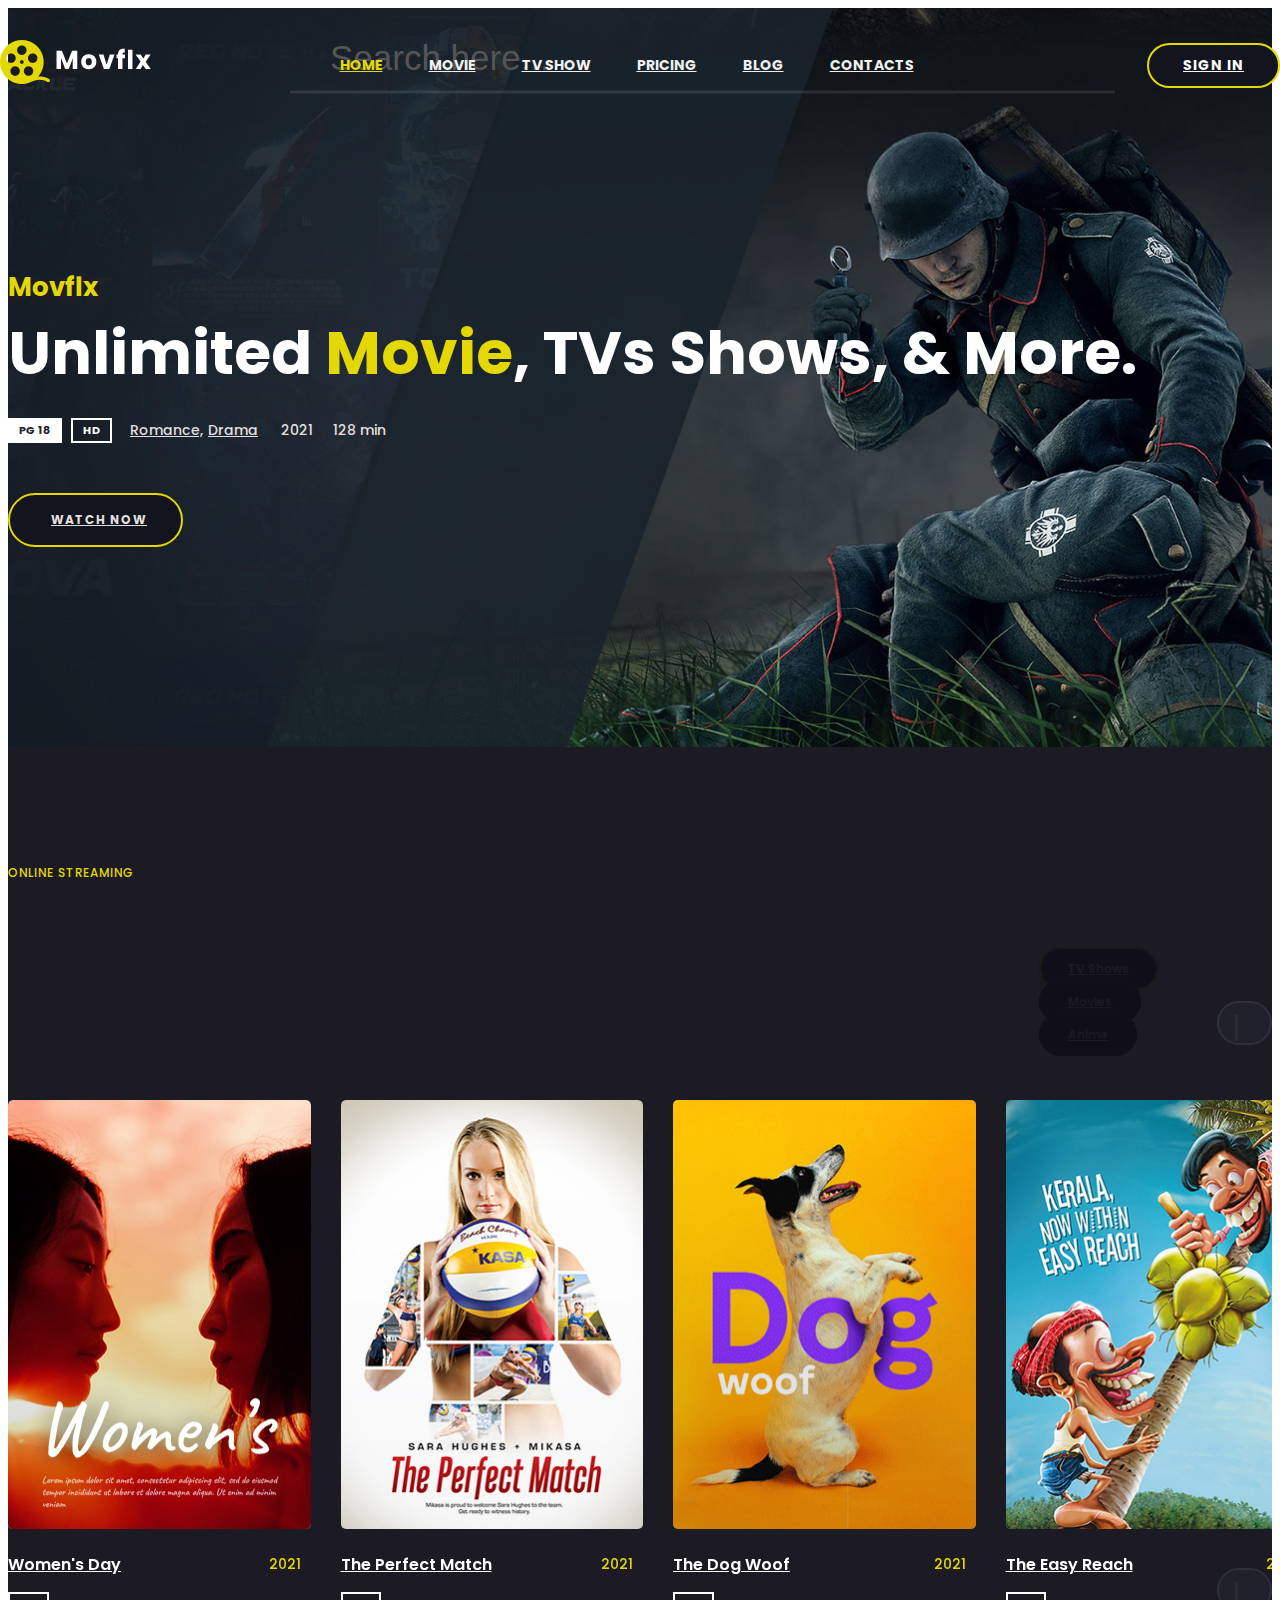
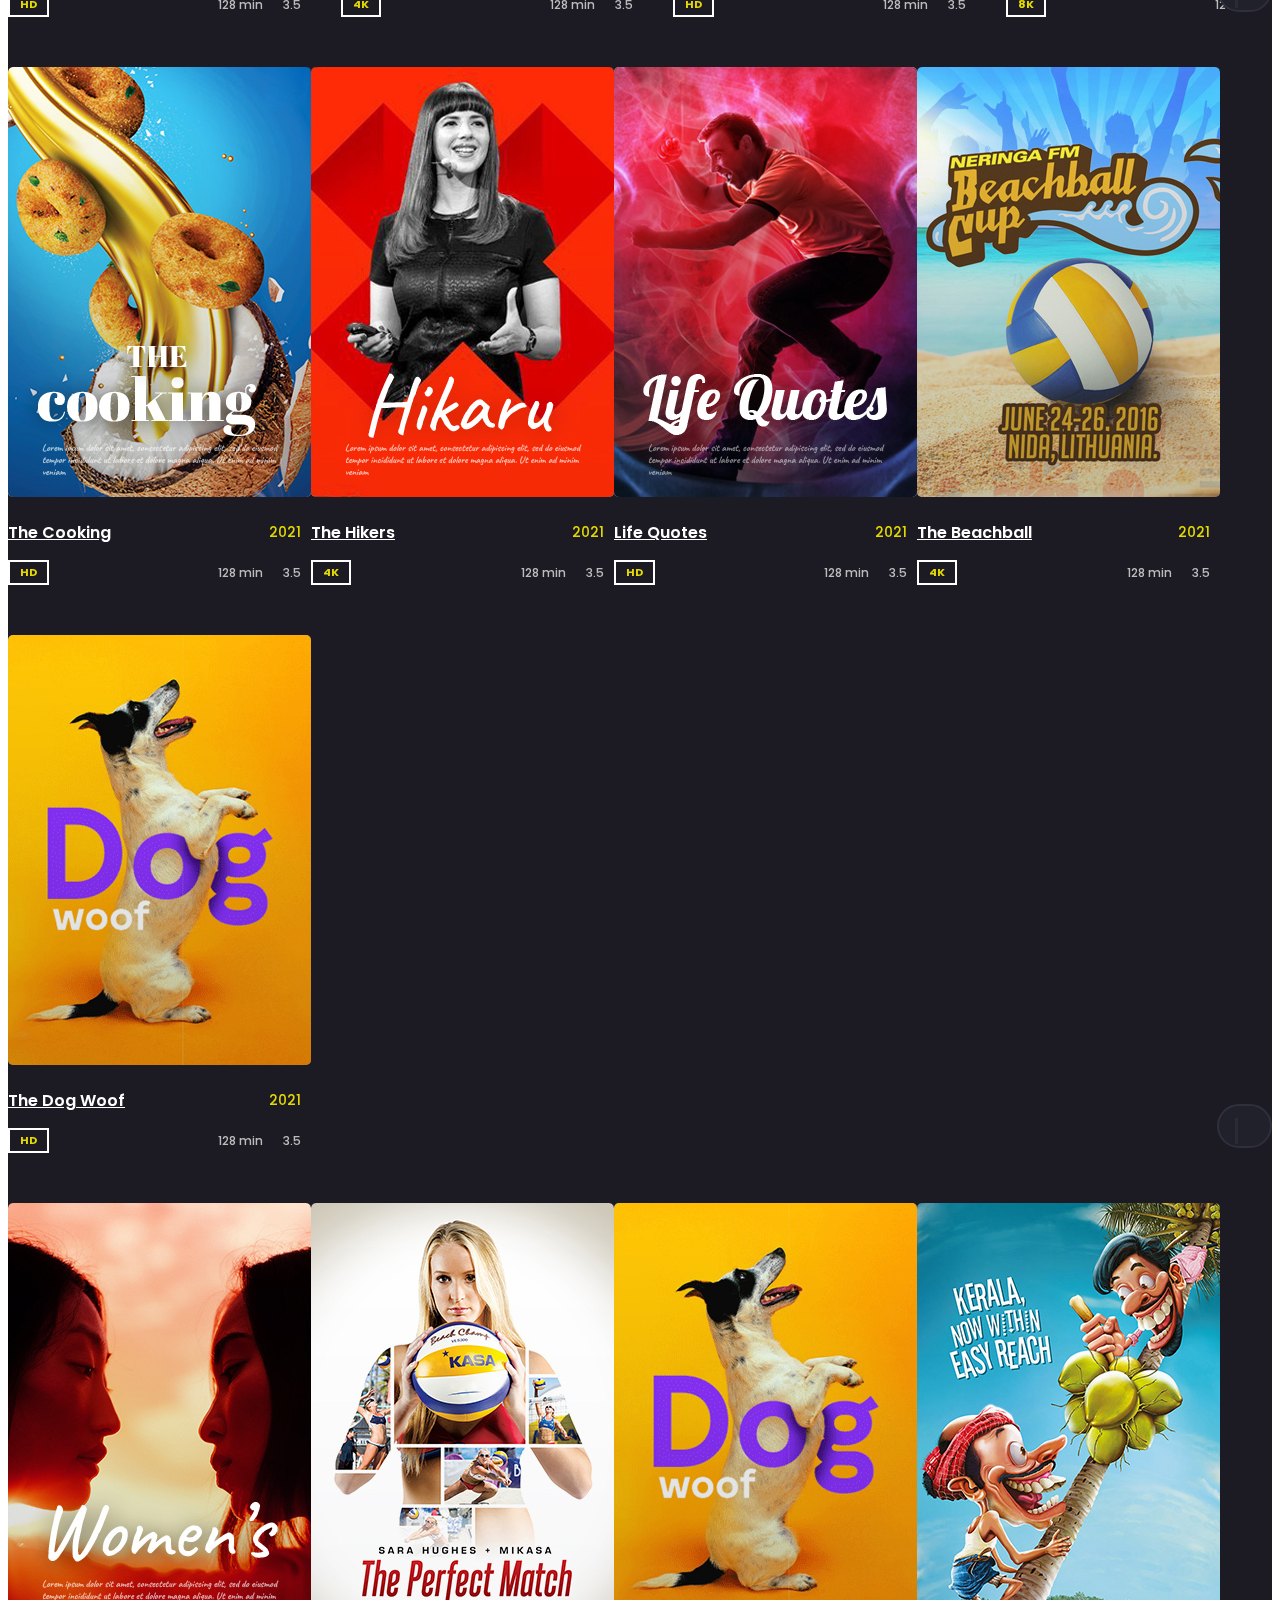
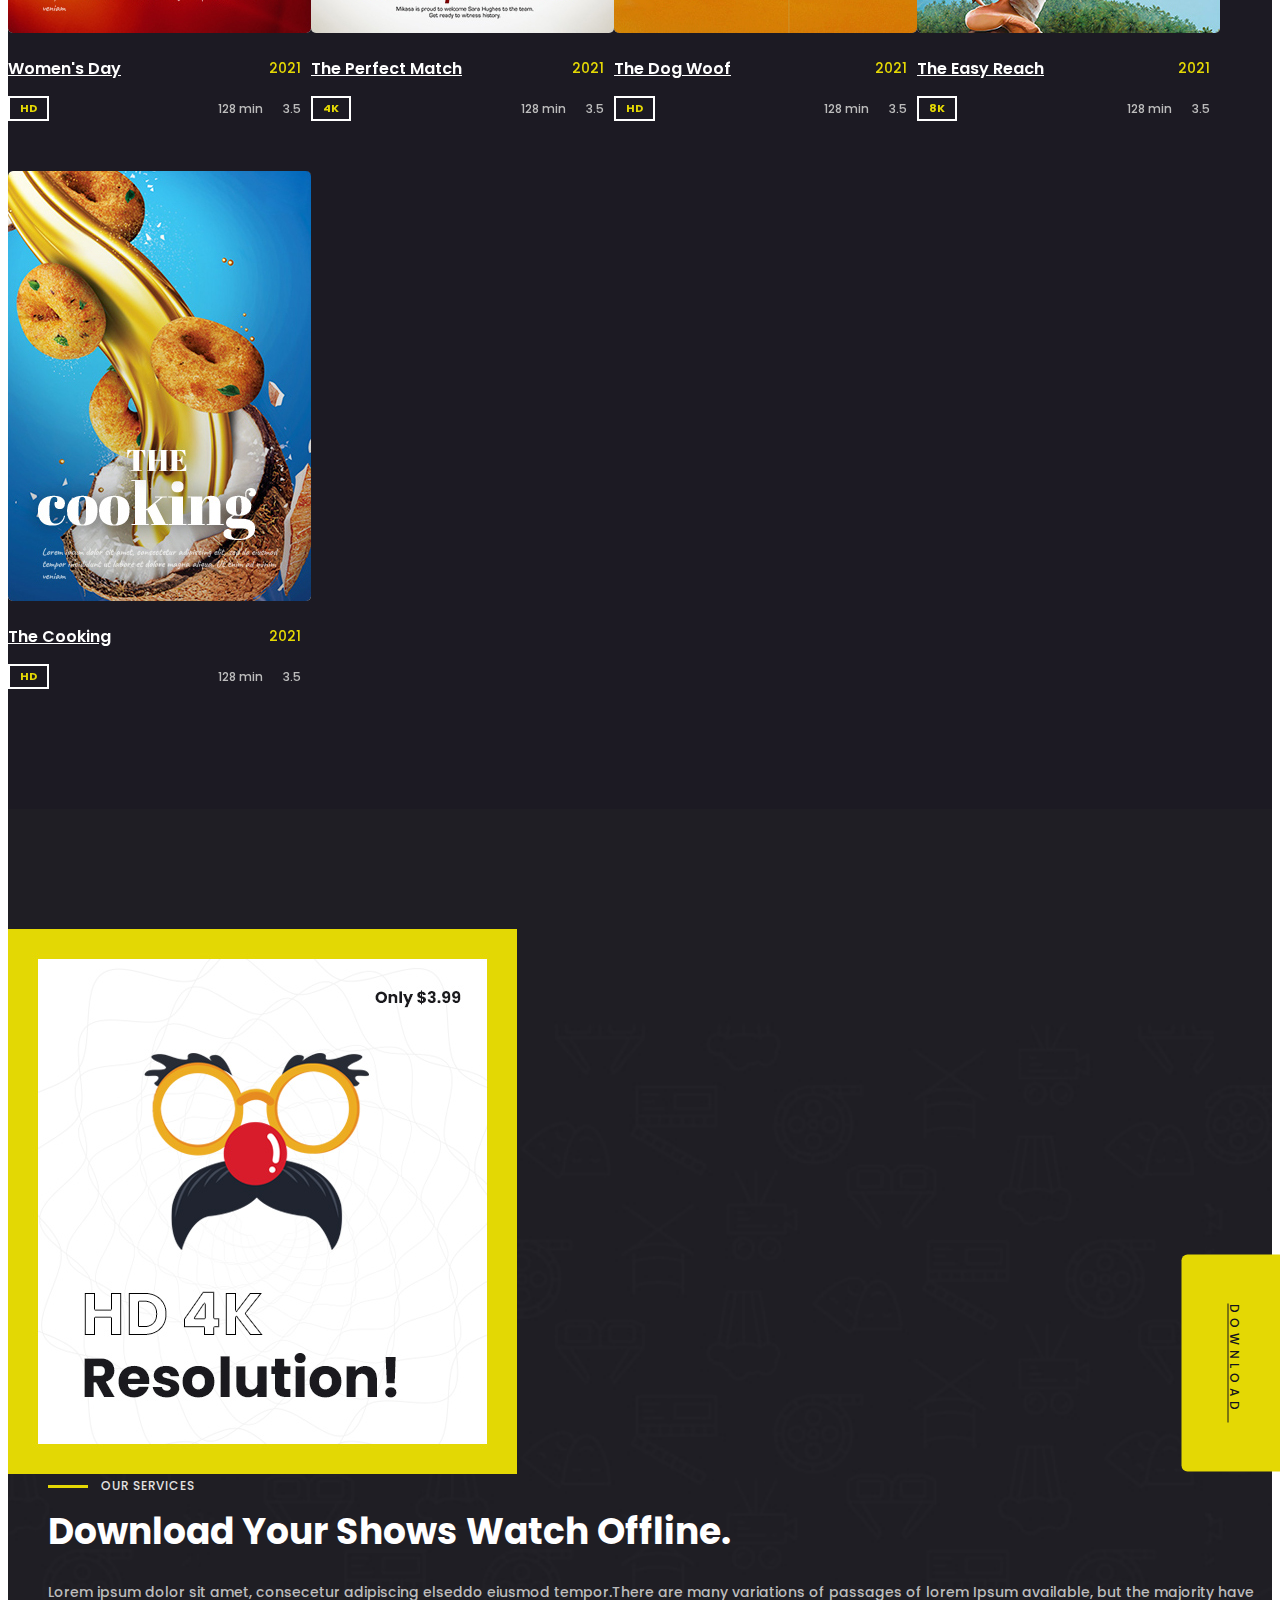
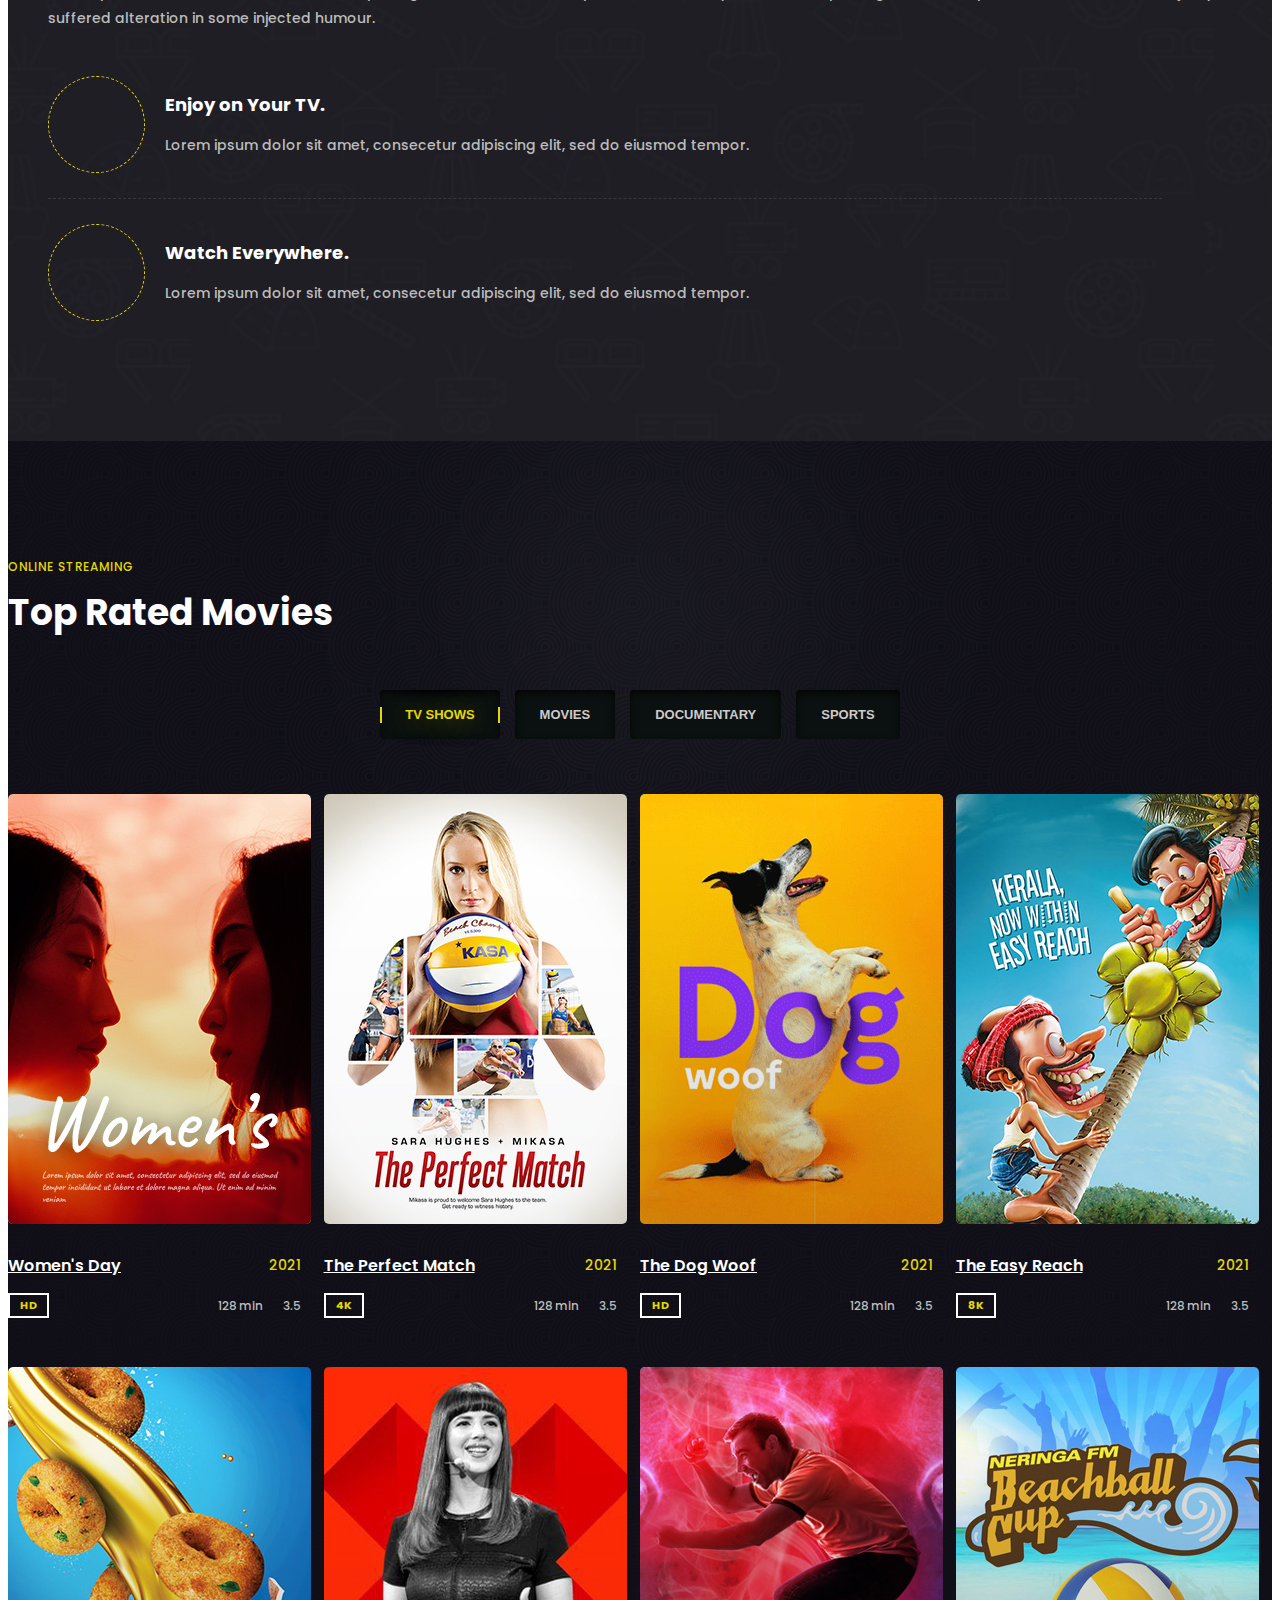
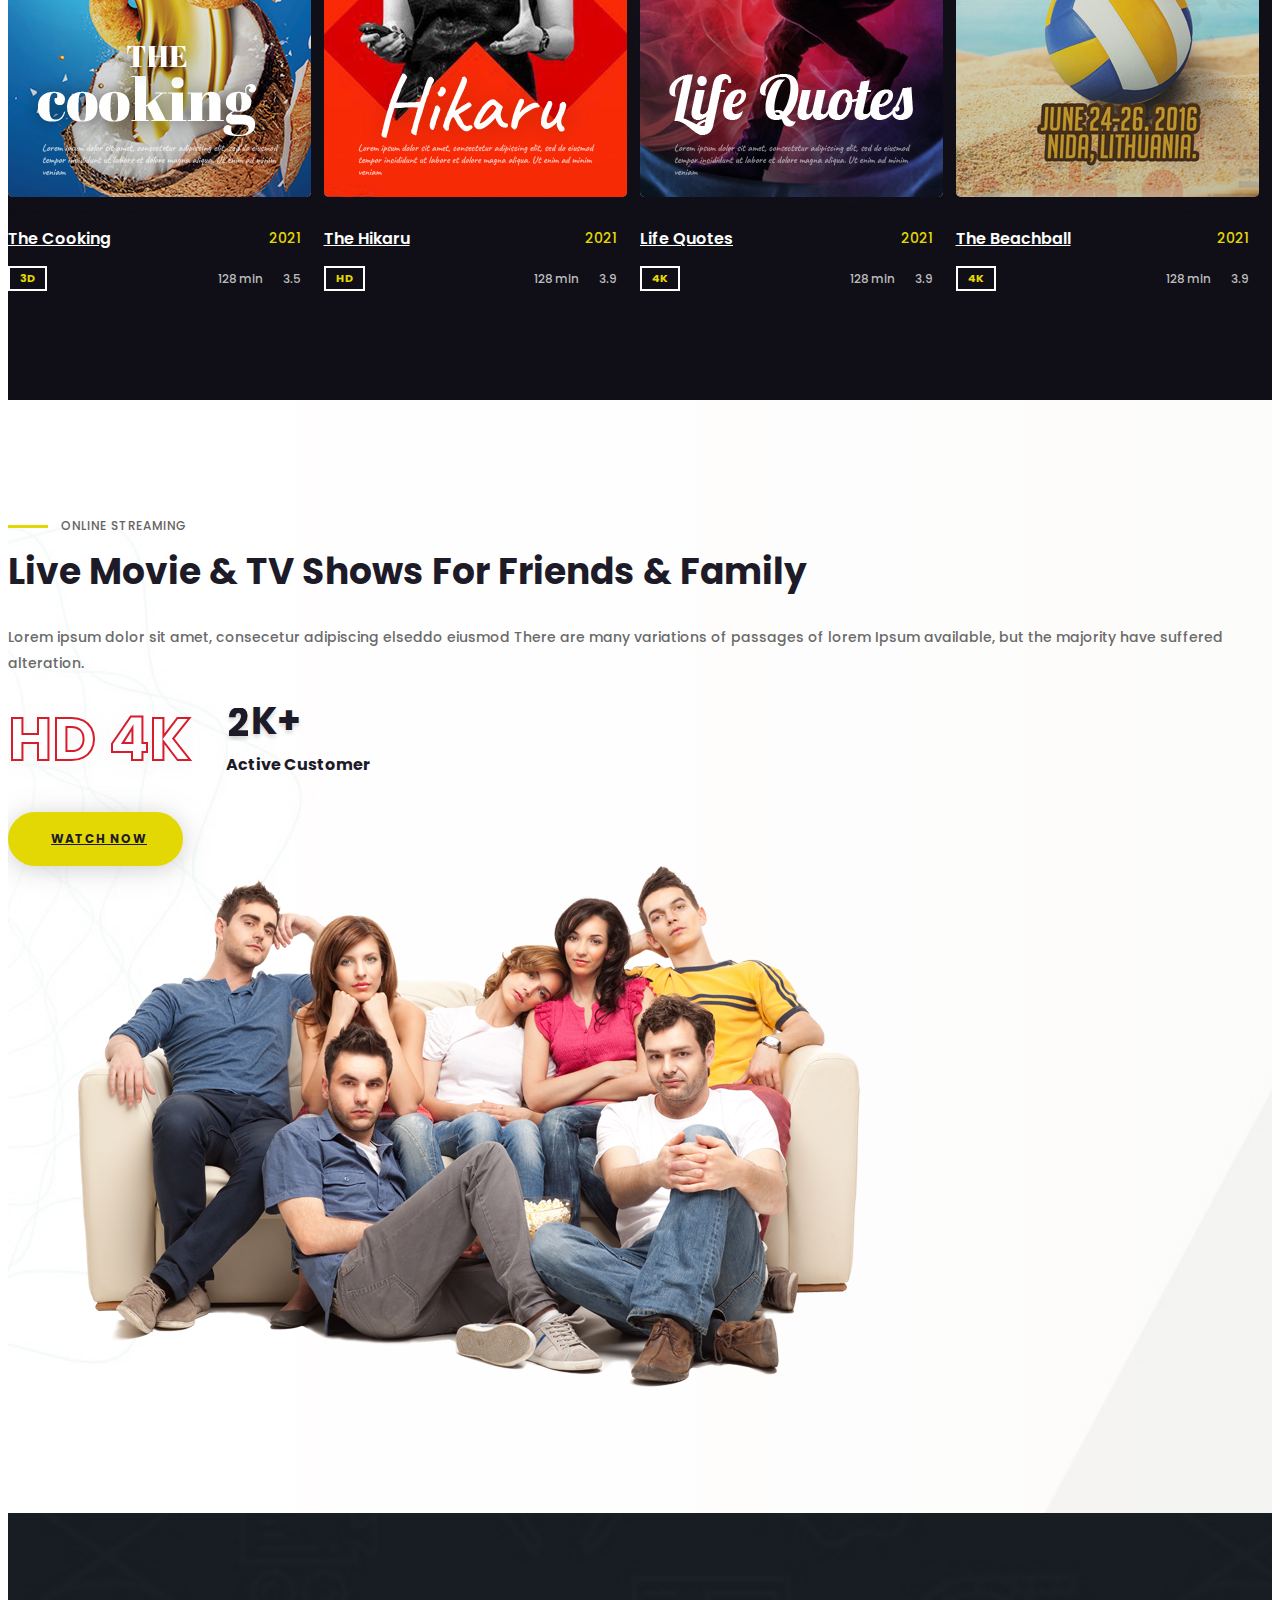
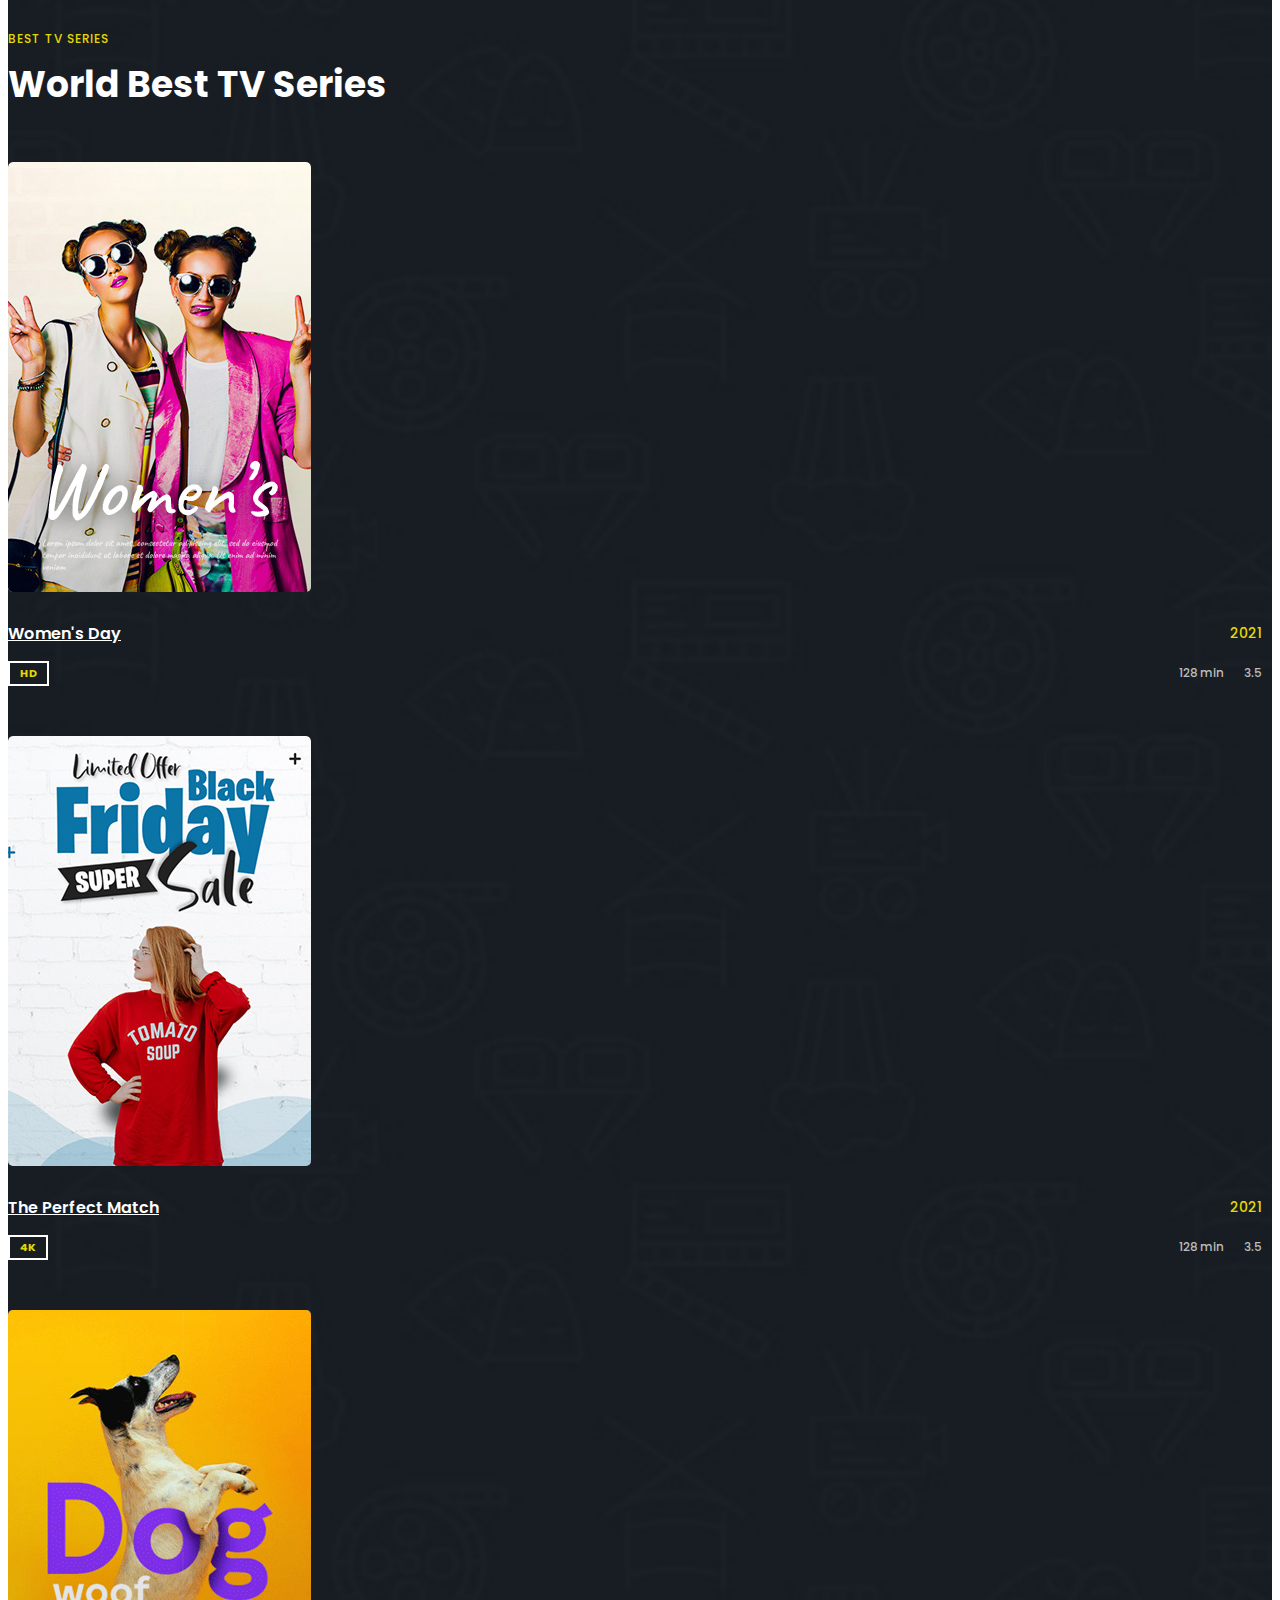
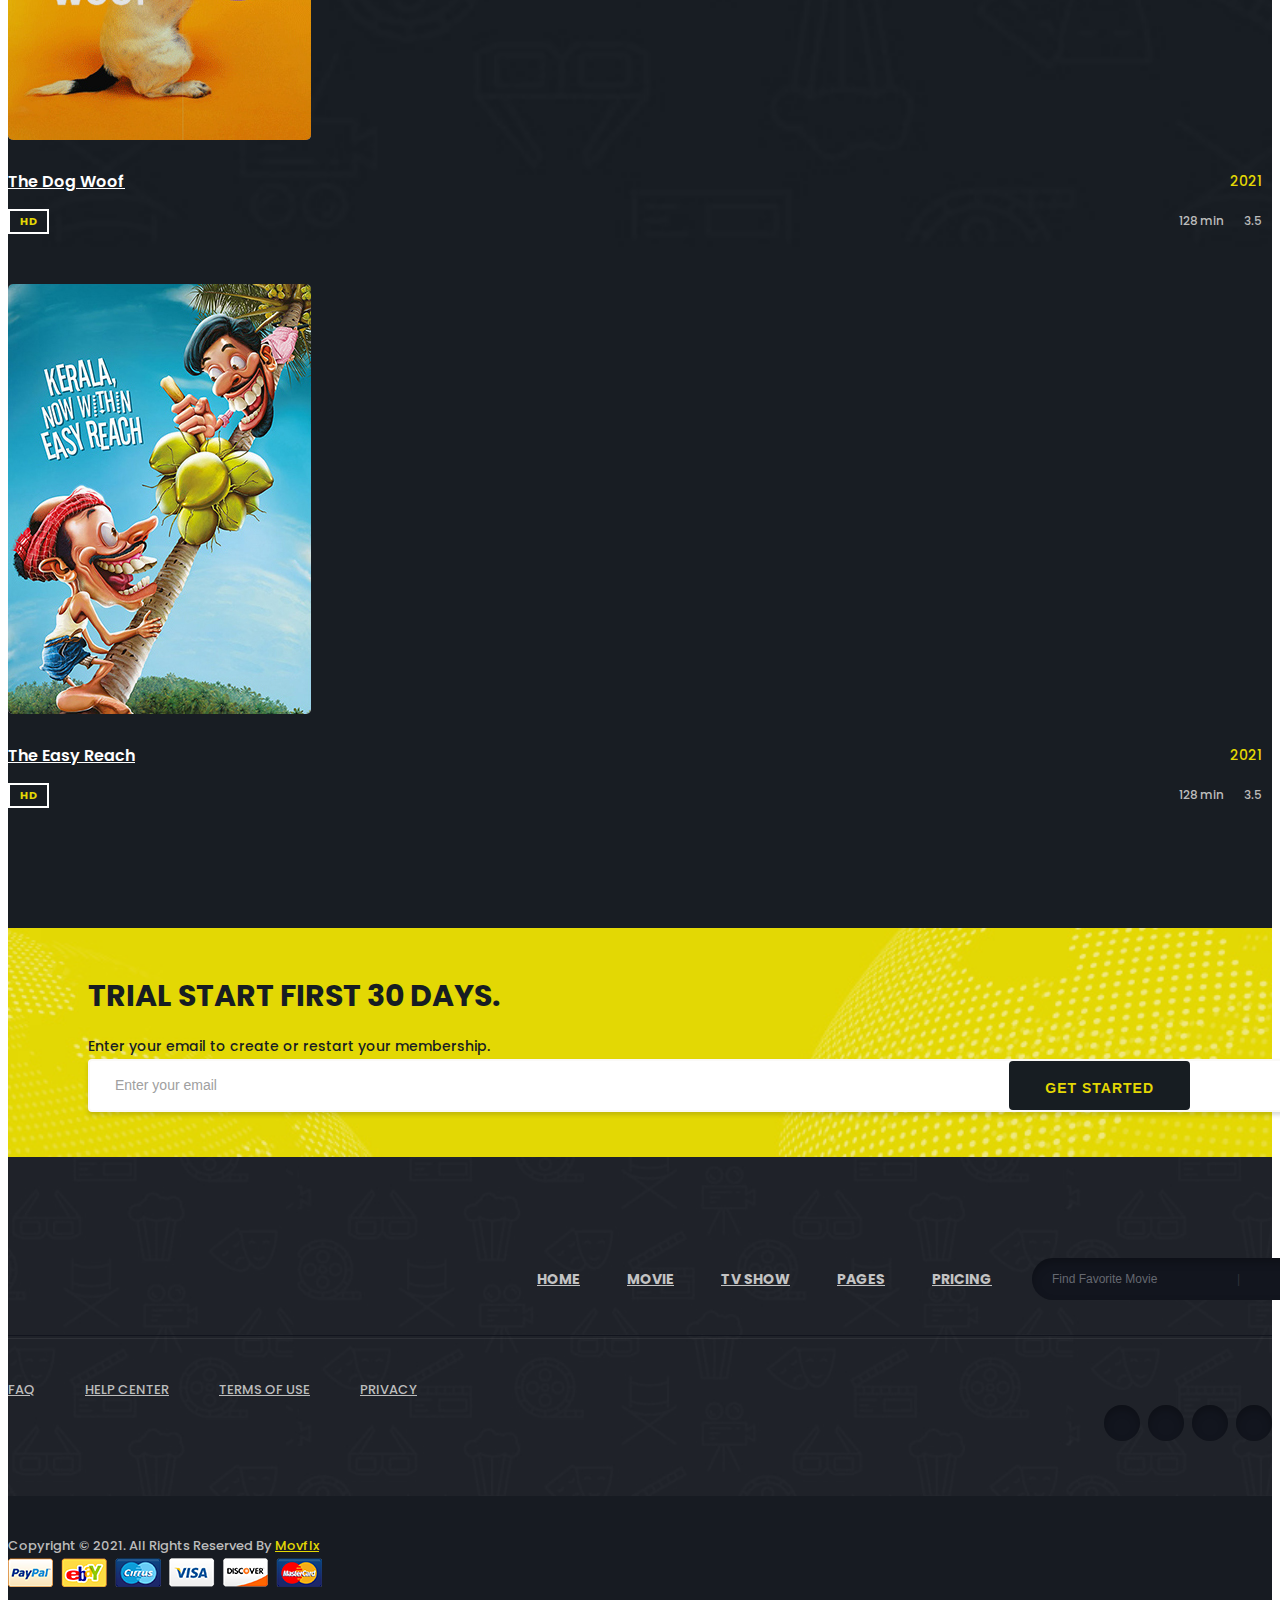
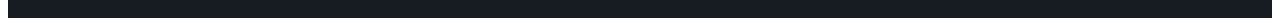
==== Frontend/index.html @ 9ce2975c "Frontend" ====
<!DOCTYPE html>
<html lang="en">
  <head>
    <meta charset="UTF-8" />
    <meta http-equiv="X-UA-Compatible" content="IE=edge" />
    <meta name="viewport" content="width=device-width, initial-scale=1.0" />
    <title>Movflx - Online Movies &amp; TV Shows Template</title>
    <link rel="shortcut icon" type="image/x-icon" href="img/favicon.png" />

    <link
      rel="stylesheet"
      href="https://cdn.jsdelivr.net/npm/bootstrap@4.6.2/dist/css/bootstrap.min.css"
      integrity="sha384-xOolHFLEh07PJGoPkLv1IbcEPTNtaed2xpHsD9ESMhqIYd0nLMwNLD69Npy4HI+N"
      crossorigin="anonymous"
    />

    <link
      rel="stylesheet"
      href="https://cdnjs.cloudflare.com/ajax/libs/animate.css/4.1.1/animate.min.css"
      integrity="sha512-c42qTSw/wPZ3/5LBzD+Bw5f7bSF2oxou6wEb+I/lqeaKV5FDIfMvvRp772y4jcJLKuGUOpbJMdg/BTl50fJYAw=="
      crossorigin="anonymous"
      referrerpolicy="no-referrer"
    />

    <link
      rel="stylesheet"
      href="https://cdnjs.cloudflare.com/ajax/libs/font-awesome/6.4.0/css/all.min.css"
      integrity="sha512-iecdLmaskl7CVkqkXNQ/ZH/XLlvWZOJyj7Yy7tcenmpD1ypASozpmT/E0iPtmFIB46ZmdtAc9eNBvH0H/ZpiBw=="
      crossorigin="anonymous"
      referrerpolicy="no-referrer"
    />

    <link
      rel="stylesheet"
      href="https://cdnjs.cloudflare.com/ajax/libs/OwlCarousel2/2.3.4/assets/owl.carousel.min.css"
      integrity="sha512-tS3S5qG0BlhnQROyJXvNjeEM4UpMXHrQfTGmbQ1gKmelCxlSEBUaxhRBj/EFTzpbP4RVSrpEikbmdJobCvhE3g=="
      crossorigin="anonymous"
      referrerpolicy="no-referrer"
    />

    <link
      rel="stylesheet"
      href="https://cdnjs.cloudflare.com/ajax/libs/aos/2.3.4/aos.css"
      integrity="sha512-1cK78a1o+ht2JcaW6g8OXYwqpev9+6GqOkz9xmBN9iUUhIndKtxwILGWYOSibOKjLsEdjyjZvYDq/cZwNeak0w=="
      crossorigin="anonymous"
      referrerpolicy="no-referrer"
    />

    <link
      rel="stylesheet"
      href="https://cdnjs.cloudflare.com/ajax/libs/slick-carousel/1.8.1/slick.css"
      integrity="sha512-wR4oNhLBHf7smjy0K4oqzdWumd+r5/+6QO/vDda76MW5iug4PT7v86FoEkySIJft3XA0Ae6axhIvHrqwm793Nw=="
      crossorigin="anonymous"
      referrerpolicy="no-referrer"
    />

    <script
      src="https://kit.fontawesome.com/52aeeca615.js"
      crossorigin="anonymous"
    ></script>

    <!-- <link rel="stylesheet" href="assets/css/bootstrap.min.css" /> -->
    <link rel="stylesheet" href="assets/css/animate.min.css" />
    <link rel="stylesheet" href="assets/css/magnific-popup.css" />
    <link rel="stylesheet" href="assets/css/fontawesome-all.min.css" />
    <link rel="stylesheet" href="assets/css/flaticon.css" />
    <link rel="stylesheet" href="assets/css/odometer.css" />
    <link rel="stylesheet" href="assets/css/aos.css" />
    <link rel="stylesheet" href="assets/css/slick.css" />
    <link rel="stylesheet" href="assets/css/default.css" />
    <link rel="stylesheet" href="assets/css/style.css" />
    <link rel="stylesheet" href="assets/css/responsive.css" />
  </head>

  <body data-aos-easing="ease" data-aos-duration="1000" data-aos-delay="0">
    <div id="preloader" style="display: none">
      <div id="loading-center">
        <div id="loading-center-absolute">
          <img src="/img/preloader.svg" alt="" />
        </div>
      </div>
    </div>
    <!--Header area starts-->
    <header>
      <div id="sticky-header" class="menu-area transparent-header">
        <div class="container">
          <div class="row">
            <div class="col-12">
              <div class="mobile-nav-toggler"><i class="fas fa-bars"></i></div>
              <div class="menu-wrap">
                <nav class="menu-nav show">
                  <div class="logo">
                    <a href="index.html">
                      <img src="assets/img/logo/logo.png" alt="Logo" />
                    </a>
                  </div>
                  <div class="navbar-wrap main-menu d-none d-lg-flex">
                    <ul class="navigation">
                      <li class="active"><a href="index.html">HOME</a></li>
                      <li><a href="movie.html">MOVIE</a></li>
                      <li><a href="tvShows.html">TV SHOW</a></li>
                      <li><a href="pricing.html">PRICING</a></li>
                      <li><a href="blog.html">BLOG</a></li>
                      <li><a href="contacts.html">CONTACTS</a></li>
                    </ul>
                  </div>
                  <div class="header-action d-none d-md-block">
                    <ul>
                      <li class="header-search">
                        <a
                          href="#"
                          data-toggle="modal"
                          data-target="#search-modal"
                          ><i class="fas fa-search"></i
                        ></a>
                      </li>
                      <li class="header-btn">
                        <a href="#" class="btn">SIGN IN</a>
                      </li>
                    </ul>
                  </div>
                </nav>
              </div>

              <!-- Mobile Menu  -->
              <div class="mobile-menu">
                <div class="close-btn"><i class="fas fa-times"></i></div>

                <nav class="menu-box">
                  <div class="nav-logo">
                    <a href="index.html"
                      ><img src="assets/img/logo/logo2.png" alt="" title=""
                    /></a>
                  </div>
                  <div class="menu-outer">
                    <!--Here Menu Will Come Automatically Via Javascript / Same Menu as in Header-->
                  </div>
                  <div class="social-links">
                    <li>
                      <a href="https://twitter.com"
                        ><span class="fab fa-twitter"></span
                      ></a>
                    </li>
                    <li>
                      <a href="https://www.facebook.com"
                        ><span class="fab fa-facebook-square"></span
                      ></a>
                    </li>
                    <li>
                      <a href="https://www.pinterest.com"
                        ><span class="fab fa-pinterest-p"></span
                      ></a>
                    </li>
                    <li>
                      <a href="https://www.instagram.com"
                        ><span class="fab fa-instagram"></span
                      ></a>
                    </li>
                    <li>
                      <a href="https://www.youtube.com"
                        ><span class="fab fa-youtube"></span
                      ></a>
                    </li>
                  </div>
                </nav>
              </div>
              <!-- <div class="menu-backdrop"></div> -->
              <!-- End Mobile Menu -->

              <!-- Modal Search -->
              <div
                class="modal fade"
                id="search-modal"
                tabindex="-1"
                role="dialog"
                aria-hidden="true"
              >
                <div class="modal-dialog" role="document">
                  <div class="modal-content">
                    <form>
                      <input type="text" placeholder="Search here..." />
                      <button><i class="fas fa-search"></i></button>
                    </form>
                  </div>
                </div>
              </div>
              <!-- Modal Search-end -->
            </div>
          </div>
        </div>
      </div>
    </header>
    <!--Header area ends-->

    <!--Main area starts-->
    <main>
      <!-- banner-area -->
      <section
        class="banner-area banner-bg"
        data-background="assets/img/banner/banner_bg01.jpg"
        style="background-image: url('assets/img/banner/banner_bg01.jpg')"
      >
        <div class="container custom-container">
          <div class="row">
            <div class="col-xl-6 col-lg-8">
              <div class="banner-content">
                <h6
                  class="sub-title wow fadeInUp"
                  data-wow-delay=".2s"
                  data-wow-duration="1.8s"
                  style="
                    visibility: visible;
                    animation-duration: 1.8s;
                    animation-delay: 0.2s;
                    animation-name: fadeInUp;
                  "
                >
                  Movflx
                </h6>
                <h2
                  class="title wow fadeInUp"
                  data-wow-delay=".4s"
                  data-wow-duration="1.8s"
                  style="
                    visibility: visible;
                    animation-duration: 1.8s;
                    animation-delay: 0.4s;
                    animation-name: fadeInUp;
                  "
                >
                  Unlimited <span>Movie</span>, TVs Shows, &amp; More.
                </h2>
                <div
                  class="banner-meta wow fadeInUp"
                  data-wow-delay=".6s"
                  data-wow-duration="1.8s"
                  style="
                    visibility: visible;
                    animation-duration: 1.8s;
                    animation-delay: 0.6s;
                    animation-name: fadeInUp;
                  "
                >
                  <ul>
                    <li class="quality">
                      <span>Pg 18</span>
                      <span>hd</span>
                    </li>
                    <li class="category">
                      <a href="#">Romance,</a>
                      <a href="#">Drama</a>
                    </li>
                    <li class="release-time">
                      <span><i class="far fa-calendar-alt"></i> 2021</span>
                      <span><i class="far fa-clock"></i> 128 min</span>
                    </li>
                  </ul>
                </div>
                <a
                  href="https://www.youtube.com/watch?v=R2gbPxeNk2E"
                  class="banner-btn btn popup-video wow fadeInUp"
                  data-wow-delay=".8s"
                  data-wow-duration="1.8s"
                  style="
                    visibility: visible;
                    animation-duration: 1.8s;
                    animation-delay: 0.8s;
                    animation-name: fadeInUp;
                  "
                  ><i class="fas fa-play"></i> Watch Now</a
                >
              </div>
            </div>
          </div>
        </div>
      </section>
      <!-- banner-area-end -->

      <!-- up-coming-movie-area -->
      <section
        class="ucm-area ucm-bg"
        data-background="img/bg/ucm_bg.jpg"
        style="background-image: url('img/bg/ucm_bg.jpg')"
      >
        <div
          class="ucm-bg-shape"
          data-background="img/bg/ucm_bg_shape.png"
          style="background-image: url('img/bg/ucm_bg_shape.png')"
        ></div>
        <div class="container">
          <div class="row align-items-end mb-55">
            <div class="col-lg-6">
              <div class="section-title text-center text-lg-left">
                <span class="sub-title">ONLINE STREAMING</span>
                <h2 class="title">Upcoming Movies</h2>
              </div>
            </div>
            <div class="col-lg-6">
              <div class="ucm-nav-wrap">
                <ul class="nav nav-tabs" id="myTab" role="tablist">
                  <li class="nav-item" role="presentation">
                    <a
                      class="nav-link active"
                      id="tvShow-tab"
                      data-toggle="tab"
                      href="#tvShow"
                      role="tab"
                      aria-controls="tvShow"
                      aria-selected="true"
                      >TV Shows</a
                    >
                  </li>
                  <li class="nav-item" role="presentation">
                    <a
                      class="nav-link"
                      id="movies-tab"
                      data-toggle="tab"
                      href="#movies"
                      role="tab"
                      aria-controls="movies"
                      aria-selected="false"
                      >Movies</a
                    >
                  </li>
                  <li class="nav-item" role="presentation">
                    <a
                      class="nav-link"
                      id="anime-tab"
                      data-toggle="tab"
                      href="#anime"
                      role="tab"
                      aria-controls="anime"
                      aria-selected="false"
                      >Anime</a
                    >
                  </li>
                </ul>
              </div>
            </div>
          </div>
          <div class="tab-content" id="myTabContent">
            <div
              class="tab-pane fade show active"
              id="tvShow"
              role="tabpanel"
              aria-labelledby="tvShow-tab"
            >
              <div class="ucm-active owl-carousel owl-loaded owl-drag">
                <div class="owl-stage-outer">
                  <div
                    class="owl-stage"
                    style="
                      transform: translate3d(-1330px, 0px, 0px);
                      transition: all 0s ease 0s;
                      width: 4323px;
                    "
                  >
                    <div
                      class="owl-item cloned"
                      style="width: 302.5px; margin-right: 30px"
                    >
                      <div class="movie-item mb-50">
                        <div class="movie-poster">
                          <a href="movie-details.html"
                            ><img
                              src="assets/img/poster/ucm_poster02.jpg"
                              alt=""
                          /></a>
                        </div>
                        <div class="movie-content">
                          <div class="top">
                            <h5 class="title">
                              <a href="movie-details.html">The Perfect Match</a>
                            </h5>
                            <span class="date">2021</span>
                          </div>
                          <div class="bottom">
                            <ul>
                              <li><span class="quality">4k</span></li>
                              <li>
                                <span class="duration"
                                  ><i class="far fa-clock"></i> 128 min</span
                                >
                                <span class="rating"
                                  ><i class="fas fa-thumbs-up"></i> 3.5</span
                                >
                              </li>
                            </ul>
                          </div>
                        </div>
                      </div>
                    </div>
                    <div
                      class="owl-item cloned"
                      style="width: 302.5px; margin-right: 30px"
                    >
                      <div class="movie-item mb-50">
                        <div class="movie-poster">
                          <a href="movie-details.html"
                            ><img
                              src="assets/img/poster/ucm_poster03.jpg"
                              alt=""
                          /></a>
                        </div>
                        <div class="movie-content">
                          <div class="top">
                            <h5 class="title">
                              <a href="movie-details.html">The Dog Woof</a>
                            </h5>
                            <span class="date">2021</span>
                          </div>
                          <div class="bottom">
                            <ul>
                              <li><span class="quality">hd</span></li>
                              <li>
                                <span class="duration"
                                  ><i class="far fa-clock"></i> 128 min</span
                                >
                                <span class="rating"
                                  ><i class="fas fa-thumbs-up"></i> 3.5</span
                                >
                              </li>
                            </ul>
                          </div>
                        </div>
                      </div>
                    </div>
                    <div
                      class="owl-item cloned"
                      style="width: 302.5px; margin-right: 30px"
                    >
                      <div class="movie-item mb-50">
                        <div class="movie-poster">
                          <a href="movie-details.html"
                            ><img
                              src="assets/img/poster/ucm_poster04.jpg"
                              alt=""
                          /></a>
                        </div>
                        <div class="movie-content">
                          <div class="top">
                            <h5 class="title">
                              <a href="movie-details.html">The Easy Reach</a>
                            </h5>
                            <span class="date">2021</span>
                          </div>
                          <div class="bottom">
                            <ul>
                              <li><span class="quality">8k</span></li>
                              <li>
                                <span class="duration"
                                  ><i class="far fa-clock"></i> 128 min</span
                                >
                                <span class="rating"
                                  ><i class="fas fa-thumbs-up"></i> 3.5</span
                                >
                              </li>
                            </ul>
                          </div>
                        </div>
                      </div>
                    </div>
                    <div
                      class="owl-item cloned"
                      style="width: 302.5px; margin-right: 30px"
                    >
                      <div class="movie-item mb-50">
                        <div class="movie-poster">
                          <a href="movie-details.html"
                            ><img
                              src="assets/img/poster/ucm_poster05.jpg"
                              alt=""
                          /></a>
                        </div>
                        <div class="movie-content">
                          <div class="top">
                            <h5 class="title">
                              <a href="movie-details.html">The Cooking</a>
                            </h5>
                            <span class="date">2021</span>
                          </div>
                          <div class="bottom">
                            <ul>
                              <li><span class="quality">hd</span></li>
                              <li>
                                <span class="duration"
                                  ><i class="far fa-clock"></i> 128 min</span
                                >
                                <span class="rating"
                                  ><i class="fas fa-thumbs-up"></i> 3.5</span
                                >
                              </li>
                            </ul>
                          </div>
                        </div>
                      </div>
                    </div>
                    <div
                      class="owl-item active"
                      style="width: 302.5px; margin-right: 30px"
                    >
                      <div class="movie-item mb-50">
                        <div class="movie-poster">
                          <a href="movie-details.html"
                            ><img
                              src="assets/img/poster/ucm_poster01.jpg"
                              alt=""
                          /></a>
                        </div>
                        <div class="movie-content">
                          <div class="top">
                            <h5 class="title">
                              <a href="movie-details.html">Women's Day</a>
                            </h5>
                            <span class="date">2021</span>
                          </div>
                          <div class="bottom">
                            <ul>
                              <li><span class="quality">hd</span></li>
                              <li>
                                <span class="duration"
                                  ><i class="far fa-clock"></i> 128 min</span
                                >
                                <span class="rating"
                                  ><i class="fas fa-thumbs-up"></i> 3.5</span
                                >
                              </li>
                            </ul>
                          </div>
                        </div>
                      </div>
                    </div>
                    <div
                      class="owl-item active"
                      style="width: 302.5px; margin-right: 30px"
                    >
                      <div class="movie-item mb-50">
                        <div class="movie-poster">
                          <a href="movie-details.html"
                            ><img
                              src="assets/img/poster/ucm_poster02.jpg"
                              alt=""
                          /></a>
                        </div>
                        <div class="movie-content">
                          <div class="top">
                            <h5 class="title">
                              <a href="movie-details.html">The Perfect Match</a>
                            </h5>
                            <span class="date">2021</span>
                          </div>
                          <div class="bottom">
                            <ul>
                              <li><span class="quality">4k</span></li>
                              <li>
                                <span class="duration"
                                  ><i class="far fa-clock"></i> 128 min</span
                                >
                                <span class="rating"
                                  ><i class="fas fa-thumbs-up"></i> 3.5</span
                                >
                              </li>
                            </ul>
                          </div>
                        </div>
                      </div>
                    </div>
                    <div
                      class="owl-item active"
                      style="width: 302.5px; margin-right: 30px"
                    >
                      <div class="movie-item mb-50">
                        <div class="movie-poster">
                          <a href="movie-details.html"
                            ><img
                              src="assets/img/poster/ucm_poster03.jpg"
                              alt=""
                          /></a>
                        </div>
                        <div class="movie-content">
                          <div class="top">
                            <h5 class="title">
                              <a href="movie-details.html">The Dog Woof</a>
                            </h5>
                            <span class="date">2021</span>
                          </div>
                          <div class="bottom">
                            <ul>
                              <li><span class="quality">hd</span></li>
                              <li>
                                <span class="duration"
                                  ><i class="far fa-clock"></i> 128 min</span
                                >
                                <span class="rating"
                                  ><i class="fas fa-thumbs-up"></i> 3.5</span
                                >
                              </li>
                            </ul>
                          </div>
                        </div>
                      </div>
                    </div>
                    <div
                      class="owl-item active"
                      style="width: 302.5px; margin-right: 30px"
                    >
                      <div class="movie-item mb-50">
                        <div class="movie-poster">
                          <a href="movie-details.html"
                            ><img
                              src="assets/img/poster/ucm_poster04.jpg"
                              alt=""
                          /></a>
                        </div>
                        <div class="movie-content">
                          <div class="top">
                            <h5 class="title">
                              <a href="movie-details.html">The Easy Reach</a>
                            </h5>
                            <span class="date">2021</span>
                          </div>
                          <div class="bottom">
                            <ul>
                              <li><span class="quality">8k</span></li>
                              <li>
                                <span class="duration"
                                  ><i class="far fa-clock"></i> 128 min</span
                                >
                                <span class="rating"
                                  ><i class="fas fa-thumbs-up"></i> 3.5</span
                                >
                              </li>
                            </ul>
                          </div>
                        </div>
                      </div>
                    </div>
                    <div
                      class="owl-item"
                      style="width: 302.5px; margin-right: 30px"
                    >
                      <div class="movie-item mb-50">
                        <div class="movie-poster">
                          <a href="movie-details.html"
                            ><img
                              src="assets/img/poster/ucm_poster05.jpg"
                              alt=""
                          /></a>
                        </div>
                        <div class="movie-content">
                          <div class="top">
                            <h5 class="title">
                              <a href="movie-details.html">The Cooking</a>
                            </h5>
                            <span class="date">2021</span>
                          </div>
                          <div class="bottom">
                            <ul>
                              <li><span class="quality">hd</span></li>
                              <li>
                                <span class="duration"
                                  ><i class="far fa-clock"></i> 128 min</span
                                >
                                <span class="rating"
                                  ><i class="fas fa-thumbs-up"></i> 3.5</span
                                >
                              </li>
                            </ul>
                          </div>
                        </div>
                      </div>
                    </div>
                    <div
                      class="owl-item cloned"
                      style="width: 302.5px; margin-right: 30px"
                    >
                      <div class="movie-item mb-50">
                        <div class="movie-poster">
                          <a href="movie-details.html"
                            ><img
                              src="assets/img/poster/ucm_poster01.jpg"
                              alt=""
                          /></a>
                        </div>
                        <div class="movie-content">
                          <div class="top">
                            <h5 class="title">
                              <a href="movie-details.html">Women's Day</a>
                            </h5>
                            <span class="date">2021</span>
                          </div>
                          <div class="bottom">
                            <ul>
                              <li><span class="quality">hd</span></li>
                              <li>
                                <span class="duration"
                                  ><i class="far fa-clock"></i> 128 min</span
                                >
                                <span class="rating"
                                  ><i class="fas fa-thumbs-up"></i> 3.5</span
                                >
                              </li>
                            </ul>
                          </div>
                        </div>
                      </div>
                    </div>
                    <div
                      class="owl-item cloned"
                      style="width: 302.5px; margin-right: 30px"
                    >
                      <div class="movie-item mb-50">
                        <div class="movie-poster">
                          <a href="movie-details.html"
                            ><img
                              src="assets/img/poster/ucm_poster02.jpg"
                              alt=""
                          /></a>
                        </div>
                        <div class="movie-content">
                          <div class="top">
                            <h5 class="title">
                              <a href="movie-details.html">The Perfect Match</a>
                            </h5>
                            <span class="date">2021</span>
                          </div>
                          <div class="bottom">
                            <ul>
                              <li><span class="quality">4k</span></li>
                              <li>
                                <span class="duration"
                                  ><i class="far fa-clock"></i> 128 min</span
                                >
                                <span class="rating"
                                  ><i class="fas fa-thumbs-up"></i> 3.5</span
                                >
                              </li>
                            </ul>
                          </div>
                        </div>
                      </div>
                    </div>
                    <div
                      class="owl-item cloned"
                      style="width: 302.5px; margin-right: 30px"
                    >
                      <div class="movie-item mb-50">
                        <div class="movie-poster">
                          <a href="movie-details.html"
                            ><img
                              src="assets/img/poster/ucm_poster03.jpg"
                              alt=""
                          /></a>
                        </div>
                        <div class="movie-content">
                          <div class="top">
                            <h5 class="title">
                              <a href="movie-details.html">The Dog Woof</a>
                            </h5>
                            <span class="date">2021</span>
                          </div>
                          <div class="bottom">
                            <ul>
                              <li><span class="quality">hd</span></li>
                              <li>
                                <span class="duration"
                                  ><i class="far fa-clock"></i> 128 min</span
                                >
                                <span class="rating"
                                  ><i class="fas fa-thumbs-up"></i> 3.5</span
                                >
                              </li>
                            </ul>
                          </div>
                        </div>
                      </div>
                    </div>
                    <div
                      class="owl-item cloned"
                      style="width: 302.5px; margin-right: 30px"
                    >
                      <div class="movie-item mb-50">
                        <div class="movie-poster">
                          <a href="movie-details.html"
                            ><img
                              src="assets/img/poster/ucm_poster04.jpg"
                              alt=""
                          /></a>
                        </div>
                        <div class="movie-content">
                          <div class="top">
                            <h5 class="title">
                              <a href="movie-details.html">The Easy Reach</a>
                            </h5>
                            <span class="date">2021</span>
                          </div>
                          <div class="bottom">
                            <ul>
                              <li><span class="quality">8k</span></li>
                              <li>
                                <span class="duration"
                                  ><i class="far fa-clock"></i> 128 min</span
                                >
                                <span class="rating"
                                  ><i class="fas fa-thumbs-up"></i> 3.5</span
                                >
                              </li>
                            </ul>
                          </div>
                        </div>
                      </div>
                    </div>
                  </div>
                </div>
                <div class="owl-nav">
                  <button type="button" role="presentation" class="owl-prev">
                    <i class="fas fa-angle-left"></i></button
                  ><button type="button" role="presentation" class="owl-next">
                    <i class="fas fa-angle-right"></i>
                  </button>
                </div>
                <div class="owl-dots disabled"></div>
              </div>
            </div>
            <div
              class="tab-pane fade"
              id="movies"
              role="tabpanel"
              aria-labelledby="movies-tab"
            >
              <div class="ucm-active owl-carousel owl-loaded owl-drag">
                <div class="owl-stage-outer">
                  <div
                    class="owl-stage"
                    style="
                      transform: translate3d(0px, 0px, 0px);
                      transition: all 0s ease 0s;
                    "
                  >
                    <div class="owl-item">
                      <div class="movie-item mb-50">
                        <div class="movie-poster">
                          <a href="movie-details.html"
                            ><img
                              src="assets/img/poster/ucm_poster05.jpg"
                              alt=""
                          /></a>
                        </div>
                        <div class="movie-content">
                          <div class="top">
                            <h5 class="title">
                              <a href="movie-details.html">The Cooking</a>
                            </h5>
                            <span class="date">2021</span>
                          </div>
                          <div class="bottom">
                            <ul>
                              <li><span class="quality">hd</span></li>
                              <li>
                                <span class="duration"
                                  ><i class="far fa-clock"></i> 128 min</span
                                >
                                <span class="rating"
                                  ><i class="fas fa-thumbs-up"></i> 3.5</span
                                >
                              </li>
                            </ul>
                          </div>
                        </div>
                      </div>
                    </div>
                    <div class="owl-item">
                      <div class="movie-item mb-50">
                        <div class="movie-poster">
                          <a href="movie-details.html"
                            ><img
                              src="assets/img/poster/ucm_poster06.jpg"
                              alt=""
                          /></a>
                        </div>
                        <div class="movie-content">
                          <div class="top">
                            <h5 class="title">
                              <a href="movie-details.html">The Hikers</a>
                            </h5>
                            <span class="date">2021</span>
                          </div>
                          <div class="bottom">
                            <ul>
                              <li><span class="quality">4k</span></li>
                              <li>
                                <span class="duration"
                                  ><i class="far fa-clock"></i> 128 min</span
                                >
                                <span class="rating"
                                  ><i class="fas fa-thumbs-up"></i> 3.5</span
                                >
                              </li>
                            </ul>
                          </div>
                        </div>
                      </div>
                    </div>
                    <div class="owl-item">
                      <div class="movie-item mb-50">
                        <div class="movie-poster">
                          <a href="movie-details.html"
                            ><img
                              src="assets/img/poster/ucm_poster07.jpg"
                              alt=""
                          /></a>
                        </div>
                        <div class="movie-content">
                          <div class="top">
                            <h5 class="title">
                              <a href="movie-details.html">Life Quotes</a>
                            </h5>
                            <span class="date">2021</span>
                          </div>
                          <div class="bottom">
                            <ul>
                              <li><span class="quality">hd</span></li>
                              <li>
                                <span class="duration"
                                  ><i class="far fa-clock"></i> 128 min</span
                                >
                                <span class="rating"
                                  ><i class="fas fa-thumbs-up"></i> 3.5</span
                                >
                              </li>
                            </ul>
                          </div>
                        </div>
                      </div>
                    </div>
                    <div class="owl-item">
                      <div class="movie-item mb-50">
                        <div class="movie-poster">
                          <a href="movie-details.html"
                            ><img
                              src="assets/img/poster/ucm_poster08.jpg"
                              alt=""
                          /></a>
                        </div>
                        <div class="movie-content">
                          <div class="top">
                            <h5 class="title">
                              <a href="movie-details.html">The Beachball</a>
                            </h5>
                            <span class="date">2021</span>
                          </div>
                          <div class="bottom">
                            <ul>
                              <li><span class="quality">4k</span></li>
                              <li>
                                <span class="duration"
                                  ><i class="far fa-clock"></i> 128 min</span
                                >
                                <span class="rating"
                                  ><i class="fas fa-thumbs-up"></i> 3.5</span
                                >
                              </li>
                            </ul>
                          </div>
                        </div>
                      </div>
                    </div>
                    <div class="owl-item">
                      <div class="movie-item mb-50">
                        <div class="movie-poster">
                          <a href="movie-details.html"
                            ><img
                              src="assets/img/poster/ucm_poster03.jpg"
                              alt=""
                          /></a>
                        </div>
                        <div class="movie-content">
                          <div class="top">
                            <h5 class="title">
                              <a href="movie-details.html">The Dog Woof</a>
                            </h5>
                            <span class="date">2021</span>
                          </div>
                          <div class="bottom">
                            <ul>
                              <li><span class="quality">hd</span></li>
                              <li>
                                <span class="duration"
                                  ><i class="far fa-clock"></i> 128 min</span
                                >
                                <span class="rating"
                                  ><i class="fas fa-thumbs-up"></i> 3.5</span
                                >
                              </li>
                            </ul>
                          </div>
                        </div>
                      </div>
                    </div>
                  </div>
                </div>
                <div class="owl-nav">
                  <button type="button" role="presentation" class="owl-prev">
                    <i class="fas fa-angle-left"></i></button
                  ><button type="button" role="presentation" class="owl-next">
                    <i class="fas fa-angle-right"></i>
                  </button>
                </div>
                <div class="owl-dots disabled"></div>
              </div>
            </div>
            <div
              class="tab-pane fade"
              id="anime"
              role="tabpanel"
              aria-labelledby="anime-tab"
            >
              <div class="ucm-active owl-carousel owl-loaded owl-drag">
                <div class="owl-stage-outer">
                  <div
                    class="owl-stage"
                    style="
                      transform: translate3d(0px, 0px, 0px);
                      transition: all 0s ease 0s;
                    "
                  >
                    <div class="owl-item">
                      <div class="movie-item mb-50">
                        <div class="movie-poster">
                          <a href="movie-details.html"
                            ><img
                              src="assets/img/poster/ucm_poster01.jpg"
                              alt=""
                          /></a>
                        </div>
                        <div class="movie-content">
                          <div class="top">
                            <h5 class="title">
                              <a href="movie-details.html">Women's Day</a>
                            </h5>
                            <span class="date">2021</span>
                          </div>
                          <div class="bottom">
                            <ul>
                              <li><span class="quality">hd</span></li>
                              <li>
                                <span class="duration"
                                  ><i class="far fa-clock"></i> 128 min</span
                                >
                                <span class="rating"
                                  ><i class="fas fa-thumbs-up"></i> 3.5</span
                                >
                              </li>
                            </ul>
                          </div>
                        </div>
                      </div>
                    </div>
                    <div class="owl-item">
                      <div class="movie-item mb-50">
                        <div class="movie-poster">
                          <a href="movie-details.html"
                            ><img
                              src="assets/img/poster/ucm_poster02.jpg"
                              alt=""
                          /></a>
                        </div>
                        <div class="movie-content">
                          <div class="top">
                            <h5 class="title">
                              <a href="movie-details.html">The Perfect Match</a>
                            </h5>
                            <span class="date">2021</span>
                          </div>
                          <div class="bottom">
                            <ul>
                              <li><span class="quality">4k</span></li>
                              <li>
                                <span class="duration"
                                  ><i class="far fa-clock"></i> 128 min</span
                                >
                                <span class="rating"
                                  ><i class="fas fa-thumbs-up"></i> 3.5</span
                                >
                              </li>
                            </ul>
                          </div>
                        </div>
                      </div>
                    </div>
                    <div class="owl-item">
                      <div class="movie-item mb-50">
                        <div class="movie-poster">
                          <a href="movie-details.html"
                            ><img
                              src="assets/img/poster/ucm_poster03.jpg"
                              alt=""
                          /></a>
                        </div>
                        <div class="movie-content">
                          <div class="top">
                            <h5 class="title">
                              <a href="movie-details.html">The Dog Woof</a>
                            </h5>
                            <span class="date">2021</span>
                          </div>
                          <div class="bottom">
                            <ul>
                              <li><span class="quality">hd</span></li>
                              <li>
                                <span class="duration"
                                  ><i class="far fa-clock"></i> 128 min</span
                                >
                                <span class="rating"
                                  ><i class="fas fa-thumbs-up"></i> 3.5</span
                                >
                              </li>
                            </ul>
                          </div>
                        </div>
                      </div>
                    </div>
                    <div class="owl-item">
                      <div class="movie-item mb-50">
                        <div class="movie-poster">
                          <a href="movie-details.html"
                            ><img
                              src="assets/img/poster/ucm_poster04.jpg"
                              alt=""
                          /></a>
                        </div>
                        <div class="movie-content">
                          <div class="top">
                            <h5 class="title">
                              <a href="movie-details.html">The Easy Reach</a>
                            </h5>
                            <span class="date">2021</span>
                          </div>
                          <div class="bottom">
                            <ul>
                              <li><span class="quality">8k</span></li>
                              <li>
                                <span class="duration"
                                  ><i class="far fa-clock"></i> 128 min</span
                                >
                                <span class="rating"
                                  ><i class="fas fa-thumbs-up"></i> 3.5</span
                                >
                              </li>
                            </ul>
                          </div>
                        </div>
                      </div>
                    </div>
                    <div class="owl-item">
                      <div class="movie-item mb-50">
                        <div class="movie-poster">
                          <a href="movie-details.html"
                            ><img
                              src="assets/img/poster/ucm_poster05.jpg"
                              alt=""
                          /></a>
                        </div>
                        <div class="movie-content">
                          <div class="top">
                            <h5 class="title">
                              <a href="movie-details.html">The Cooking</a>
                            </h5>
                            <span class="date">2021</span>
                          </div>
                          <div class="bottom">
                            <ul>
                              <li><span class="quality">hd</span></li>
                              <li>
                                <span class="duration"
                                  ><i class="far fa-clock"></i> 128 min</span
                                >
                                <span class="rating"
                                  ><i class="fas fa-thumbs-up"></i> 3.5</span
                                >
                              </li>
                            </ul>
                          </div>
                        </div>
                      </div>
                    </div>
                  </div>
                </div>
                <div class="owl-nav">
                  <button type="button" role="presentation" class="owl-prev">
                    <i class="fas fa-angle-left"></i></button
                  ><button type="button" role="presentation" class="owl-next">
                    <i class="fas fa-angle-right"></i>
                  </button>
                </div>
                <div class="owl-dots disabled"></div>
              </div>
            </div>
          </div>
        </div>
      </section>
      <!-- up-coming-movie-area-end -->

      <!-- services-area -->
      <section
        class="services-area services-bg"
        data-background="assets/img/bg/services_bg.jpg"
        style="background-image: url('assets/img/bg/services_bg.jpg')"
      >
        <div class="container">
          <div class="row align-items-center">
            <div class="col-lg-6">
              <div class="services-img-wrap">
                <img src="assets/img/images/services_img.jpg" alt="" />
                <a
                  href="assets/img/images/services_img.jpg"
                  class="download-btn"
                  download=""
                  >Download <img src="fonts/download.svg" alt=""
                /></a>
              </div>
            </div>
            <div class="col-lg-6">
              <div class="services-content-wrap">
                <div class="section-title title-style-two mb-20">
                  <span class="sub-title">Our Services</span>
                  <h2 class="title">Download Your Shows Watch Offline.</h2>
                </div>
                <p>
                  Lorem ipsum dolor sit amet, consecetur adipiscing elseddo
                  eiusmod tempor.There are many variations of passages of lorem
                  Ipsum available, but the majority have suffered alteration in
                  some injected humour.
                </p>
                <div class="services-list">
                  <ul>
                    <li>
                      <div class="icon">
                        <i class="fa-solid fa-tv"></i>
                      </div>
                      <div class="content">
                        <h5>Enjoy on Your TV.</h5>
                        <p>
                          Lorem ipsum dolor sit amet, consecetur adipiscing
                          elit, sed do eiusmod tempor.
                        </p>
                      </div>
                    </li>
                    <li>
                      <div class="icon">
                        <i class="fa-solid fa-video"></i>
                      </div>
                      <div class="content">
                        <h5>Watch Everywhere.</h5>
                        <p>
                          Lorem ipsum dolor sit amet, consecetur adipiscing
                          elit, sed do eiusmod tempor.
                        </p>
                      </div>
                    </li>
                  </ul>
                </div>
              </div>
            </div>
          </div>
        </div>
      </section>
      <!-- services-area-end -->

      <!-- top-rated-movie -->
      <section
        class="top-rated-movie tr-movie-bg"
        data-background="assets/img/bg/tr_movies_bg.jpg"
        style="background-image: url('assets/img/bg/tr_movies_bg.jpg')"
      >
        <div class="container">
          <div class="row justify-content-center">
            <div class="col-lg-8">
              <div class="section-title text-center mb-50">
                <span class="sub-title">ONLINE STREAMING</span>
                <h2 class="title">Top Rated Movies</h2>
              </div>
            </div>
          </div>
          <div class="row justify-content-center">
            <div class="col-lg-8">
              <div class="tr-movie-menu-active text-center">
                <button class="active" data-filter="*">TV Shows</button>
                <button class="" data-filter=".cat-one">Movies</button>
                <button class="" data-filter=".cat-two">documentary</button>
                <button class="" data-filter=".cat-three">sports</button>
              </div>
            </div>
          </div>
          <div
            class="row tr-movie-active"
            style="position: relative; height: 1146px"
          >
            <div
              class="col-xl-3 col-lg-4 col-sm-6 grid-item grid-sizer cat-two"
              style="position: absolute; left: 0%; top: 0px"
            >
              <div class="movie-item mb-60">
                <div class="movie-poster">
                  <a href="movie-details.html"
                    ><img src="assets/img/poster/ucm_poster01.jpg" alt=""
                  /></a>
                </div>
                <div class="movie-content">
                  <div class="top">
                    <h5 class="title">
                      <a href="movie-details.html">Women's Day</a>
                    </h5>
                    <span class="date">2021</span>
                  </div>
                  <div class="bottom">
                    <ul>
                      <li><span class="quality">hd</span></li>
                      <li>
                        <span class="duration"
                          ><i class="far fa-clock"></i> 128 min</span
                        >
                        <span class="rating"
                          ><i class="fas fa-thumbs-up"></i> 3.5</span
                        >
                      </li>
                    </ul>
                  </div>
                </div>
              </div>
            </div>
            <div
              class="col-xl-3 col-lg-4 col-sm-6 grid-item grid-sizer cat-one cat-three"
              style="position: absolute; left: 24.962406%; top: 0px"
            >
              <div class="movie-item mb-60">
                <div class="movie-poster">
                  <a href="movie-details.html"
                    ><img src="assets/img/poster/ucm_poster02.jpg" alt=""
                  /></a>
                </div>
                <div class="movie-content">
                  <div class="top">
                    <h5 class="title">
                      <a href="movie-details.html">The Perfect Match</a>
                    </h5>
                    <span class="date">2021</span>
                  </div>
                  <div class="bottom">
                    <ul>
                      <li><span class="quality">4k</span></li>
                      <li>
                        <span class="duration"
                          ><i class="far fa-clock"></i> 128 min</span
                        >
                        <span class="rating"
                          ><i class="fas fa-thumbs-up"></i> 3.5</span
                        >
                      </li>
                    </ul>
                  </div>
                </div>
              </div>
            </div>
            <div
              class="col-xl-3 col-lg-4 col-sm-6 grid-item grid-sizer cat-two"
              style="position: absolute; left: 50%; top: 0px"
            >
              <div class="movie-item mb-60">
                <div class="movie-poster">
                  <a href="movie-details.html"
                    ><img src="assets/img/poster/ucm_poster03.jpg" alt=""
                  /></a>
                </div>
                <div class="movie-content">
                  <div class="top">
                    <h5 class="title">
                      <a href="movie-details.html">The Dog Woof</a>
                    </h5>
                    <span class="date">2021</span>
                  </div>
                  <div class="bottom">
                    <ul>
                      <li><span class="quality">hd</span></li>
                      <li>
                        <span class="duration"
                          ><i class="far fa-clock"></i> 128 min</span
                        >
                        <span class="rating"
                          ><i class="fas fa-thumbs-up"></i> 3.5</span
                        >
                      </li>
                    </ul>
                  </div>
                </div>
              </div>
            </div>
            <div
              class="col-xl-3 col-lg-4 col-sm-6 grid-item grid-sizer cat-one cat-three"
              style="position: absolute; left: 74.962406%; top: 0px"
            >
              <div class="movie-item mb-60">
                <div class="movie-poster">
                  <a href="movie-details.html"
                    ><img src="assets/img/poster/ucm_poster04.jpg" alt=""
                  /></a>
                </div>
                <div class="movie-content">
                  <div class="top">
                    <h5 class="title">
                      <a href="movie-details.html">The Easy Reach</a>
                    </h5>
                    <span class="date">2021</span>
                  </div>
                  <div class="bottom">
                    <ul>
                      <li><span class="quality">8K</span></li>
                      <li>
                        <span class="duration"
                          ><i class="far fa-clock"></i> 128 min</span
                        >
                        <span class="rating"
                          ><i class="fas fa-thumbs-up"></i> 3.5</span
                        >
                      </li>
                    </ul>
                  </div>
                </div>
              </div>
            </div>
            <div
              class="col-xl-3 col-lg-4 col-sm-6 grid-item grid-sizer cat-two"
              style="position: absolute; left: 0%; top: 573px"
            >
              <div class="movie-item mb-60">
                <div class="movie-poster">
                  <a href="movie-details.html"
                    ><img src="assets/img/poster/ucm_poster05.jpg" alt=""
                  /></a>
                </div>
                <div class="movie-content">
                  <div class="top">
                    <h5 class="title">
                      <a href="movie-details.html">The Cooking</a>
                    </h5>
                    <span class="date">2021</span>
                  </div>
                  <div class="bottom">
                    <ul>
                      <li><span class="quality">3D</span></li>
                      <li>
                        <span class="duration"
                          ><i class="far fa-clock"></i> 128 min</span
                        >
                        <span class="rating"
                          ><i class="fas fa-thumbs-up"></i> 3.5</span
                        >
                      </li>
                    </ul>
                  </div>
                </div>
              </div>
            </div>
            <div
              class="col-xl-3 col-lg-4 col-sm-6 grid-item grid-sizer cat-one cat-three"
              style="position: absolute; left: 24.962406%; top: 573px"
            >
              <div class="movie-item mb-60">
                <div class="movie-poster">
                  <a href="movie-details.html"
                    ><img src="assets/img/poster/ucm_poster06.jpg" alt=""
                  /></a>
                </div>
                <div class="movie-content">
                  <div class="top">
                    <h5 class="title">
                      <a href="movie-details.html">The Hikaru</a>
                    </h5>
                    <span class="date">2021</span>
                  </div>
                  <div class="bottom">
                    <ul>
                      <li><span class="quality">hd</span></li>
                      <li>
                        <span class="duration"
                          ><i class="far fa-clock"></i> 128 min</span
                        >
                        <span class="rating"
                          ><i class="fas fa-thumbs-up"></i> 3.9</span
                        >
                      </li>
                    </ul>
                  </div>
                </div>
              </div>
            </div>
            <div
              class="col-xl-3 col-lg-4 col-sm-6 grid-item grid-sizer cat-two"
              style="position: absolute; left: 50%; top: 573px"
            >
              <div class="movie-item mb-60">
                <div class="movie-poster">
                  <a href="movie-details.html"
                    ><img src="assets/img/poster/ucm_poster07.jpg" alt=""
                  /></a>
                </div>
                <div class="movie-content">
                  <div class="top">
                    <h5 class="title">
                      <a href="movie-details.html">Life Quotes</a>
                    </h5>
                    <span class="date">2021</span>
                  </div>
                  <div class="bottom">
                    <ul>
                      <li><span class="quality">4K</span></li>
                      <li>
                        <span class="duration"
                          ><i class="far fa-clock"></i> 128 min</span
                        >
                        <span class="rating"
                          ><i class="fas fa-thumbs-up"></i> 3.9</span
                        >
                      </li>
                    </ul>
                  </div>
                </div>
              </div>
            </div>
            <div
              class="col-xl-3 col-lg-4 col-sm-6 grid-item grid-sizer cat-one cat-three"
              style="position: absolute; left: 74.962406%; top: 573px"
            >
              <div class="movie-item mb-60">
                <div class="movie-poster">
                  <a href="movie-details.html"
                    ><img src="assets/img/poster/ucm_poster08.jpg" alt=""
                  /></a>
                </div>
                <div class="movie-content">
                  <div class="top">
                    <h5 class="title">
                      <a href="movie-details.html">The Beachball</a>
                    </h5>
                    <span class="date">2021</span>
                  </div>
                  <div class="bottom">
                    <ul>
                      <li><span class="quality">4K</span></li>
                      <li>
                        <span class="duration"
                          ><i class="far fa-clock"></i> 128 min</span
                        >
                        <span class="rating"
                          ><i class="fas fa-thumbs-up"></i> 3.9</span
                        >
                      </li>
                    </ul>
                  </div>
                </div>
              </div>
            </div>
          </div>
        </div>
      </section>
      <!-- top-rated-movie-end -->

      <!-- live-area -->
      <section
        class="live-area live-bg fix"
        data-background="assets/img/bg/live_bg.jpg"
        style="background-image: url('assets/img/bg/live_bg.jpg')"
      >
        <div class="container">
          <div class="row align-items-center">
            <div class="col-xl-5 col-lg-6">
              <div class="section-title title-style-two mb-25">
                <span class="sub-title">ONLINE STREAMING</span>
                <h2 class="title">
                  Live Movie &amp; TV Shows For Friends &amp; Family
                </h2>
              </div>
              <div class="live-movie-content">
                <p>
                  Lorem ipsum dolor sit amet, consecetur adipiscing elseddo
                  eiusmod There are many variations of passages of lorem Ipsum
                  available, but the majority have suffered alteration.
                </p>
                <div class="live-fact-wrap">
                  <div class="resolution">
                    <h2>HD 4K</h2>
                  </div>
                  <div class="active-customer">
                    <h4>
                      <span
                        class="odometer odometer-auto-theme"
                        data-count="100"
                        ><div class="odometer-inside">
                          <span class="odometer-digit"
                            ><span class="odometer-digit-spacer">8</span
                            ><span class="odometer-digit-inner"
                              ><span class="odometer-ribbon"
                                ><span class="odometer-ribbon-inner"
                                  ><span class="odometer-value">2</span></span
                                ></span
                              ></span
                            ></span
                          ><span class="odometer-digit"
                            ><span class="odometer-digit-spacer">8</span
                            ><span class="odometer-digit-inner"
                              ><span class="odometer-ribbon"
                                ><span class="odometer-ribbon-inner"
                                  ><span class="odometer-value">0</span></span
                                ></span
                              ></span
                            ></span
                          >
                        </div></span
                      >K+
                    </h4>
                    <p>Active Customer</p>
                  </div>
                </div>
                <a
                  href="https://www.youtube.com/watch?v=R2gbPxeNk2E"
                  class="btn popup-video"
                  ><i class="fas fa-play"></i> Watch Now</a
                >
              </div>
            </div>
            <div class="col-xl-7 col-lg-6">
              <div
                class="live-movie-img wow fadeInRight"
                data-wow-delay=".2s"
                data-wow-duration="1.8s"
                style="
                  visibility: visible;
                  animation-duration: 1.8s;
                  animation-delay: 0.2s;
                  animation-name: fadeInRight;
                "
              >
                <img src="assets/img/images/live_img.png" alt="" />
              </div>
            </div>
          </div>
        </div>
      </section>
      <!-- live-area-end -->

      <!-- tv-series-area -->
      <section
        class="tv-series-area tv-series-bg"
        data-background="assets/img/bg/tv_series_bg.jpg"
        style="background-image: url('assets/img/bg/tv_series_bg.jpg')"
      >
        <div class="container">
          <div class="row justify-content-center">
            <div class="col-lg-8">
              <div class="section-title text-center mb-50">
                <span class="sub-title">Best TV Series</span>
                <h2 class="title">World Best TV Series</h2>
              </div>
            </div>
          </div>
          <div class="row justify-content-center">
            <div class="col-xl-3 col-lg-4 col-sm-6">
              <div class="movie-item mb-50">
                <div class="movie-poster">
                  <a href="movie-details.html"
                    ><img src="assets/img/poster/ucm_poster09.jpg" alt=""
                  /></a>
                </div>
                <div class="movie-content">
                  <div class="top">
                    <h5 class="title">
                      <a href="movie-details.html">Women's Day</a>
                    </h5>
                    <span class="date">2021</span>
                  </div>
                  <div class="bottom">
                    <ul>
                      <li><span class="quality">hd</span></li>
                      <li>
                        <span class="duration"
                          ><i class="far fa-clock"></i> 128 min</span
                        >
                        <span class="rating"
                          ><i class="fas fa-thumbs-up"></i> 3.5</span
                        >
                      </li>
                    </ul>
                  </div>
                </div>
              </div>
            </div>
            <div class="col-xl-3 col-lg-4 col-sm-6">
              <div class="movie-item mb-50">
                <div class="movie-poster">
                  <a href="movie-details.html"
                    ><img src="assets/img/poster/ucm_poster10.jpg" alt=""
                  /></a>
                </div>
                <div class="movie-content">
                  <div class="top">
                    <h5 class="title">
                      <a href="movie-details.html">The Perfect Match</a>
                    </h5>
                    <span class="date">2021</span>
                  </div>
                  <div class="bottom">
                    <ul>
                      <li><span class="quality">4k</span></li>
                      <li>
                        <span class="duration"
                          ><i class="far fa-clock"></i> 128 min</span
                        >
                        <span class="rating"
                          ><i class="fas fa-thumbs-up"></i> 3.5</span
                        >
                      </li>
                    </ul>
                  </div>
                </div>
              </div>
            </div>
            <div class="col-xl-3 col-lg-4 col-sm-6">
              <div class="movie-item mb-50">
                <div class="movie-poster">
                  <a href="movie-details.html"
                    ><img src="assets/img/poster/ucm_poster03.jpg" alt=""
                  /></a>
                </div>
                <div class="movie-content">
                  <div class="top">
                    <h5 class="title">
                      <a href="movie-details.html">The Dog Woof</a>
                    </h5>
                    <span class="date">2021</span>
                  </div>
                  <div class="bottom">
                    <ul>
                      <li><span class="quality">hd</span></li>
                      <li>
                        <span class="duration"
                          ><i class="far fa-clock"></i> 128 min</span
                        >
                        <span class="rating"
                          ><i class="fas fa-thumbs-up"></i> 3.5</span
                        >
                      </li>
                    </ul>
                  </div>
                </div>
              </div>
            </div>
            <div class="col-xl-3 col-lg-4 col-sm-6">
              <div class="movie-item mb-50">
                <div class="movie-poster">
                  <a href="movie-details.html"
                    ><img src="assets/img/poster/ucm_poster04.jpg" alt=""
                  /></a>
                </div>
                <div class="movie-content">
                  <div class="top">
                    <h5 class="title">
                      <a href="movie-details.html">The Easy Reach</a>
                    </h5>
                    <span class="date">2021</span>
                  </div>
                  <div class="bottom">
                    <ul>
                      <li><span class="quality">hd</span></li>
                      <li>
                        <span class="duration"
                          ><i class="far fa-clock"></i> 128 min</span
                        >
                        <span class="rating"
                          ><i class="fas fa-thumbs-up"></i> 3.5</span
                        >
                      </li>
                    </ul>
                  </div>
                </div>
              </div>
            </div>
          </div>
        </div>
      </section>
      <!-- tv-series-area-end -->

      <!-- newsletter-area -->
      <section
        class="newsletter-area newsletter-bg"
        data-background="assets/img/bg/newsletter_bg.jpg"
        style="background-image: url('assets/img/bg/newsletter_bg.jpg')"
      >
        <div class="container">
          <div class="newsletter-inner-wrap">
            <div class="row align-items-center">
              <div class="col-lg-6">
                <div class="newsletter-content">
                  <h4>Trial Start First 30 Days.</h4>
                  <p>Enter your email to create or restart your membership.</p>
                </div>
              </div>
              <div class="col-lg-6">
                <form action="#" class="newsletter-form">
                  <input
                    type="email"
                    required=""
                    placeholder="Enter your email"
                  />
                  <button class="btn">get started</button>
                </form>
              </div>
            </div>
          </div>
        </div>
      </section>
      <!-- newsletter-area-end -->
    </main>
    <!--Main area ends-->

    <!--Footer area starts-->
    <footer>
      <div class="footer-top-wrap">
        <div class="container">
          <div class="footer-menu-wrap">
            <div class="row align-items-center">
              <div class="col-lg-3">
                <div class="footer-logo">
                  <a href="index.html"
                    ><img src="assets/img/logo/logo2.png" alt=""
                  /></a>
                </div>
              </div>
              <div class="col-lg-9">
                <div class="footer-menu">
                  <nav>
                    <ul class="navigation">
                      <li><a href="index.html">Home</a></li>
                      <li><a href="index.html">Movie</a></li>
                      <li><a href="index.html">tv show</a></li>
                      <li><a href="index.html">pages</a></li>
                      <li><a href="pricing.html">Pricing</a></li>
                    </ul>
                    <div class="footer-search">
                      <form action="#">
                        <input type="text" placeholder="Find Favorite Movie" />
                        <button><i class="fas fa-search"></i></button>
                      </form>
                    </div>
                  </nav>
                </div>
              </div>
            </div>
          </div>
          <div class="footer-quick-link-wrap">
            <div class="row align-items-center">
              <div class="col-md-7">
                <div class="quick-link-list">
                  <ul>
                    <li><a href="#">FAQ</a></li>
                    <li><a href="#">Help Center</a></li>
                    <li><a href="#">Terms of Use</a></li>
                    <li><a href="#">Privacy</a></li>
                  </ul>
                </div>
              </div>
              <div class="col-md-5">
                <div class="footer-social">
                  <ul>
                    <li>
                      <a href="#"><i class="fab fa-facebook-f"></i></a>
                    </li>
                    <li>
                      <a href="#"><i class="fab fa-twitter"></i></a>
                    </li>
                    <li>
                      <a href="#"><i class="fab fa-pinterest-p"></i></a>
                    </li>
                    <li>
                      <a href="#"><i class="fab fa-linkedin-in"></i></a>
                    </li>
                  </ul>
                </div>
              </div>
            </div>
          </div>
        </div>
      </div>
      <div class="copyright-wrap">
        <div class="container">
          <div class="row">
            <div class="col-lg-6 col-md-6">
              <div class="copyright-text">
                <p>
                  Copyright © 2021. All Rights Reserved By
                  <a href="index.html">Movflx</a>
                </p>
              </div>
            </div>
            <div class="col-lg-6 col-md-6">
              <div class="payment-method-img text-center text-md-right">
                <img src="assets/img/images/card_img.png" alt="img" />
              </div>
            </div>
          </div>
        </div>
      </div>
    </footer>
    <!--Footer area ends-->
  </body>

  <!--Js here-->
  <script src="js/vendor/jquery-3.6.0.min.js"></script>
  <script src="js/popper.min.js"></script>
  <script src="js/bootstrap.min.js"></script>
  <script src="js/isotope.pkgd.min.js"></script>
  <script src="js/imagesloaded.pkgd.min.js"></script>
  <script src="js/jquery.magnific-popup.min.js"></script>
  <script src="js/owl.carousel.min.js"></script>
  <script src="js/jquery.odometer.min.js"></script>
  <script src="js/jquery.appear.js"></script>
  <script src="js/slick.min.js"></script>
  <script src="js/ajax-form.js"></script>
  <script src="js/wow.min.js"></script>
  <script src="js/aos.js"></script>
  <script src="js/plugins.js"></script>
  <script src="js/main.js"></script>
</html>
---- Frontend/assets/css/flaticon.css ----
/*
  	Flaticon icon font: Flaticon
  	Creation date: 14/03/2021 08:05
  	*/

@font-face {
  font-family: "Flaticon";
  src: url("../fonts/Flaticon.eot");
  src: url("../fonts/Flaticon.eot?#iefix") format("embedded-opentype"),
       url("../fonts/Flaticon.woff2") format("woff2"),
       url("../fonts/Flaticon.woff") format("woff"),
       url("../fonts/Flaticon.ttf") format("truetype"),
       url("../fonts/Flaticon.svg#Flaticon") format("svg");
  font-weight: normal;
  font-style: normal;
}

@media screen and (-webkit-min-device-pixel-ratio:0) {
  @font-face {
    font-family: "Flaticon";
    src: url("../fonts/Flaticon.svg#Flaticon") format("svg");
  }
}

[class^="flaticon-"]:before, [class*=" flaticon-"]:before,
[class^="flaticon-"]:after, [class*=" flaticon-"]:after {
  font-family: Flaticon;
  font-style: normal;
}

.flaticon-television:before { content: "\f100"; }
.flaticon-globe:before { content: "\f101"; }
.flaticon-video-camera:before { content: "\f102"; }
---- Frontend/assets/css/odometer.css ----
.odometer.odometer-auto-theme, .odometer.odometer-theme-default {
  display: inline-block;
  vertical-align: middle;
  *vertical-align: auto;
  *zoom: 1;
  *display: inline;
  position: relative;
}
.odometer.odometer-auto-theme .odometer-digit, .odometer.odometer-theme-default .odometer-digit {
  display: inline-block;
  vertical-align: middle;
  *vertical-align: auto;
  *zoom: 1;
  *display: inline;
  position: relative;
}
.odometer.odometer-auto-theme .odometer-digit .odometer-digit-spacer, .odometer.odometer-theme-default .odometer-digit .odometer-digit-spacer {
  display: inline-block;
  vertical-align: middle;
  *vertical-align: auto;
  *zoom: 1;
  *display: inline;
  visibility: hidden;
}
.odometer.odometer-auto-theme .odometer-digit .odometer-digit-inner, .odometer.odometer-theme-default .odometer-digit .odometer-digit-inner {
  text-align: left;
  display: block;
  position: absolute;
  top: 0;
  left: 0;
  right: 0;
  bottom: 0;
  overflow: hidden;
}
.odometer.odometer-auto-theme .odometer-digit .odometer-ribbon, .odometer.odometer-theme-default .odometer-digit .odometer-ribbon {
  display: block;
}
.odometer.odometer-auto-theme .odometer-digit .odometer-ribbon-inner, .odometer.odometer-theme-default .odometer-digit .odometer-ribbon-inner {
  display: block;
  -webkit-backface-visibility: hidden;
  backface-visibility: hidden;
}
.odometer.odometer-auto-theme .odometer-digit .odometer-value, .odometer.odometer-theme-default .odometer-digit .odometer-value {
  display: block;
  -webkit-transform: translateZ(0);
  transform: translateZ(0);
}
.odometer.odometer-auto-theme .odometer-digit .odometer-value.odometer-last-value, .odometer.odometer-theme-default .odometer-digit .odometer-value.odometer-last-value {
  position: absolute;
}
.odometer.odometer-auto-theme.odometer-animating-up .odometer-ribbon-inner, .odometer.odometer-theme-default.odometer-animating-up .odometer-ribbon-inner {
  -webkit-transition: -webkit-transform 2s;
  -moz-transition: -moz-transform 2s;
  -ms-transition: -ms-transform 2s;
  -o-transition: -o-transform 2s;
  transition: transform 2s;
}
.odometer.odometer-auto-theme.odometer-animating-up.odometer-animating .odometer-ribbon-inner, .odometer.odometer-theme-default.odometer-animating-up.odometer-animating .odometer-ribbon-inner {
  -webkit-transform: translateY(-100%);
  -moz-transform: translateY(-100%);
  -ms-transform: translateY(-100%);
  -o-transform: translateY(-100%);
  transform: translateY(-100%);
}
.odometer.odometer-auto-theme.odometer-animating-down .odometer-ribbon-inner, .odometer.odometer-theme-default.odometer-animating-down .odometer-ribbon-inner {
  -webkit-transform: translateY(-100%);
  -moz-transform: translateY(-100%);
  -ms-transform: translateY(-100%);
  -o-transform: translateY(-100%);
  transform: translateY(-100%);
}
.odometer.odometer-auto-theme.odometer-animating-down.odometer-animating .odometer-ribbon-inner, .odometer.odometer-theme-default.odometer-animating-down.odometer-animating .odometer-ribbon-inner {
  -webkit-transition: -webkit-transform 2s;
  -moz-transition: -moz-transform 2s;
  -ms-transition: -ms-transform 2s;
  -o-transition: -o-transform 2s;
  transition: transform 2s;
  -webkit-transform: translateY(0);
  -moz-transform: translateY(0);
  -ms-transform: translateY(0);
  -o-transform: translateY(0);
  transform: translateY(0);
}
.odometer.odometer-auto-theme .odometer-value, .odometer.odometer-theme-default .odometer-value {
  text-align: center;
}
.odometer-formatting-mark {
  display: none;
}
---- Frontend/assets/css/default.css ----
/* Deafult Margin & Padding */
/*-- Margin Top --*/
.mt-5 {
	margin-top: 5px;
}
.mt-10 {
	margin-top: 10px;
}
.mt-15 {
	margin-top: 15px;
}
.mt-20 {
	margin-top: 20px;
}
.mt-25 {
	margin-top: 25px;
}
.mt-30 {
	margin-top: 30px;
}
.mt-35 {
	margin-top: 35px;
}
.mt-40 {
	margin-top: 40px;
}
.mt-45 {
	margin-top: 45px;
}
.mt-50 {
	margin-top: 50px;
}
.mt-55 {
	margin-top: 55px;
}
.mt-60 {
	margin-top: 60px;
}
.mt-65 {
	margin-top: 65px;
}
.mt-70 {
	margin-top: 70px;
}
.mt-75 {
	margin-top: 75px;
}
.mt-80 {
	margin-top: 80px;
}
.mt-85 {
	margin-top: 85px;
}
.mt-90 {
	margin-top: 90px;
}
.mt-95 {
	margin-top: 95px;
}
.mt-100 {
	margin-top: 100px;
}
.mt-105 {
	margin-top: 105px;
}
.mt-110 {
	margin-top: 110px;
}
.mt-115 {
	margin-top: 115px;
}
.mt-120 {
	margin-top: 120px;
}
.mt-125 {
	margin-top: 125px;
}
.mt-130 {
	margin-top: 130px;
}
.mt-135 {
	margin-top: 135px;
}
.mt-140 {
	margin-top: 140px;
}
.mt-145 {
	margin-top: 145px;
}
.mt-150 {
	margin-top: 150px;
}
.mt-155 {
	margin-top: 155px;
}
.mt-160 {
	margin-top: 160px;
}
.mt-165 {
	margin-top: 165px;
}
.mt-170 {
	margin-top: 170px;
}
.mt-175 {
	margin-top: 175px;
}
.mt-180 {
	margin-top: 180px;
}
.mt-185 {
	margin-top: 185px;
}
.mt-190 {
	margin-top: 190px;
}
.mt-195 {
	margin-top: 195px;
}
.mt-200 {
	margin-top: 200px;
}
/*-- Margin Bottom --*/

.mb-5 {
	margin-bottom: 5px;
}
.mb-10 {
	margin-bottom: 10px;
}
.mb-15 {
	margin-bottom: 15px;
}
.mb-20 {
	margin-bottom: 20px;
}
.mb-25 {
	margin-bottom: 25px;
}
.mb-30 {
	margin-bottom: 30px;
}
.mb-35 {
	margin-bottom: 35px;
}
.mb-40 {
	margin-bottom: 40px;
}
.mb-45 {
	margin-bottom: 45px;
}
.mb-50 {
	margin-bottom: 50px;
}
.mb-55 {
	margin-bottom: 55px;
}
.mb-60 {
	margin-bottom: 60px;
}
.mb-65 {
	margin-bottom: 65px;
}
.mb-70 {
	margin-bottom: 70px;
}
.mb-75 {
	margin-bottom: 75px;
}
.mb-80 {
	margin-bottom: 80px;
}
.mb-85 {
	margin-bottom: 85px;
}
.mb-90 {
	margin-bottom: 90px;
}
.mb-95 {
	margin-bottom: 95px;
}
.mb-100 {
	margin-bottom: 100px;
}
.mb-105 {
	margin-bottom: 105px;
}
.mb-110 {
	margin-bottom: 110px;
}
.mb-115 {
	margin-bottom: 115px;
}
.mb-120 {
	margin-bottom: 120px;
}
.mb-125 {
	margin-bottom: 125px;
}
.mb-130 {
	margin-bottom: 130px;
}
.mb-135 {
	margin-bottom: 135px;
}
.mb-140 {
	margin-bottom: 140px;
}
.mb-145 {
	margin-bottom: 145px;
}
.mb-150 {
	margin-bottom: 150px;
}
.mb-155 {
	margin-bottom: 155px;
}
.mb-160 {
	margin-bottom: 160px;
}
.mb-165 {
	margin-bottom: 165px;
}
.mb-170 {
	margin-bottom: 170px;
}
.mb-175 {
	margin-bottom: 175px;
}
.mb-180 {
	margin-bottom: 180px;
}
.mb-185 {
	margin-bottom: 185px;
}
.mb-190 {
	margin-bottom: 190px;
}
.mb-195 {
	margin-bottom: 195px;
}
.mb-200 {
	margin-bottom: 200px;
}
/*-- Padding Top --*/

.pt-5 {
	padding-top: 5px;
}
.pt-10 {
	padding-top: 10px;
}
.pt-15 {
	padding-top: 15px;
}
.pt-20 {
	padding-top: 20px;
}
.pt-25 {
	padding-top: 25px;
}
.pt-30 {
	padding-top: 30px;
}
.pt-35 {
	padding-top: 35px;
}
.pt-40 {
	padding-top: 40px;
}
.pt-45 {
	padding-top: 45px;
}
.pt-50 {
	padding-top: 50px;
}
.pt-55 {
	padding-top: 55px;
}
.pt-60 {
	padding-top: 60px;
}
.pt-65 {
	padding-top: 65px;
}
.pt-70 {
	padding-top: 70px;
}
.pt-75 {
	padding-top: 75px;
}
.pt-80 {
	padding-top: 80px;
}
.pt-85 {
	padding-top: 85px;
}
.pt-90 {
	padding-top: 90px;
}
.pt-95 {
	padding-top: 95px;
}
.pt-100 {
	padding-top: 100px;
}
.pt-105 {
	padding-top: 105px;
}
.pt-110 {
	padding-top: 110px;
}
.pt-115 {
	padding-top: 115px;
}
.pt-120 {
	padding-top: 120px;
}
.pt-125 {
	padding-top: 125px;
}
.pt-130 {
	padding-top: 130px;
}
.pt-135 {
	padding-top: 135px;
}
.pt-140 {
	padding-top: 140px;
}
.pt-145 {
	padding-top: 145px;
}
.pt-150 {
	padding-top: 150px;
}
.pt-155 {
	padding-top: 155px;
}
.pt-160 {
	padding-top: 160px;
}
.pt-165 {
	padding-top: 165px;
}
.pt-170 {
	padding-top: 170px;
}
.pt-175 {
	padding-top: 175px;
}
.pt-180 {
	padding-top: 180px;
}
.pt-185 {
	padding-top: 185px;
}
.pt-190 {
	padding-top: 190px;
}
.pt-195 {
	padding-top: 195px;
}
.pt-200 {
	padding-top: 200px;
}
/*-- Padding Bottom --*/

.pb-5 {
	padding-bottom: 5px;
}
.pb-10 {
	padding-bottom: 10px;
}
.pb-15 {
	padding-bottom: 15px;
}
.pb-20 {
	padding-bottom: 20px;
}
.pb-25 {
	padding-bottom: 25px;
}
.pb-30 {
	padding-bottom: 30px;
}
.pb-35 {
	padding-bottom: 35px;
}
.pb-40 {
	padding-bottom: 40px;
}
.pb-45 {
	padding-bottom: 45px;
}
.pb-50 {
	padding-bottom: 50px;
}
.pb-55 {
	padding-bottom: 55px;
}
.pb-60 {
	padding-bottom: 60px;
}
.pb-65 {
	padding-bottom: 65px;
}
.pb-70 {
	padding-bottom: 70px;
}
.pb-75 {
	padding-bottom: 75px;
}
.pb-80 {
	padding-bottom: 80px;
}
.pb-85 {
	padding-bottom: 85px;
}
.pb-90 {
	padding-bottom: 90px;
}
.pb-95 {
	padding-bottom: 95px;
}
.pb-100 {
	padding-bottom: 100px;
}
.pb-105 {
	padding-bottom: 105px;
}
.pb-110 {
	padding-bottom: 110px;
}
.pb-115 {
	padding-bottom: 115px;
}
.pb-120 {
	padding-bottom: 120px;
}
.pb-125 {
	padding-bottom: 125px;
}
.pb-130 {
	padding-bottom: 130px;
}
.pb-135 {
	padding-bottom: 135px;
}
.pb-140 {
	padding-bottom: 140px;
}
.pb-145 {
	padding-bottom: 145px;
}
.pb-150 {
	padding-bottom: 150px;
}
.pb-155 {
	padding-bottom: 155px;
}
.pb-160 {
	padding-bottom: 160px;
}
.pb-165 {
	padding-bottom: 165px;
}
.pb-170 {
	padding-bottom: 170px;
}
.pb-175 {
	padding-bottom: 175px;
}
.pb-180 {
	padding-bottom: 180px;
}
.pb-185 {
	padding-bottom: 185px;
}
.pb-190 {
	padding-bottom: 190px;
}
.pb-195 {
	padding-bottom: 195px;
}
.pb-200 {
	padding-bottom: 200px;
}



/*-- Padding Left --*/
.pl-0 {
	padding-left: 0px;
}
.pl-5 {
	padding-left: 5px;
}
.pl-10 {
	padding-left: 10px;
}
.pl-15 {
	padding-left: 15px;
}
.pl-20{
	padding-left: 20px;
}
.pl-25 {
	padding-left: 35px;
}
.pl-30 {
	padding-left: 30px;
}
.pl-35 {
	padding-left: 35px;
}

.pl-35 {
	padding-left: 35px;
}

.pl-40 {
	padding-left: 40px;
}

.pl-45 {
	padding-left: 45px;
}

.pl-50 {
	padding-left: 50px;
}

.pl-55 {
	padding-left: 55px;
}

.pl-60 {
	padding-left: 60px;
}
.pl-65 {
	padding-left: 65px;
}
.pl-70 {
	padding-left: 70px;
}
.pl-75 {
	padding-left: 75px;
}
.pl-80 {
	padding-left: 80px;
}
.pl-85 {
	padding-left: 80px;
}
.pl-90 {
	padding-left: 90px;
}
.pl-95 {
	padding-left: 95px;
}
.pl-100 {
	padding-left: 100px;
}


/*-- Padding Right --*/
.pr-0 {
	padding-right: 0px;
}
.pr-5 {
	padding-right: 5px;
}
.pr-10 {
	padding-right: 10px;
}
.pr-15 {
	padding-right: 15px;
}
.pr-20{
	padding-right: 20px;
}
.pr-25 {
	padding-right: 35px;
}
.pr-30 {
	padding-right: 30px;
}
.pr-35 {
	padding-right: 35px;
}

.pr-35 {
	padding-right: 35px;
}

.pr-40 {
	padding-right: 40px;
}

.pr-45 {
	padding-right: 45px;
}

.pr-50 {
	padding-right: 50px;
}

.pr-55 {
	padding-right: 55px;
}

.pr-60 {
	padding-right: 60px;
}
.pr-65 {
	padding-right: 65px;
}
.pr-70 {
	padding-right: 70px;
}
.pr-75 {
	padding-right: 75px;
}
.pr-80 {
	padding-right: 80px;
}
.pr-85 {
	padding-right: 80px;
}
.pr-90 {
	padding-right: 90px;
}
.pr-95 {
	padding-right: 95px;
}
.pr-100 {
	padding-right: 100px;
}

/* font weight */
.f-700{font-weight: 700;}
.f-600{font-weight: 600;}
.f-500{font-weight: 500;}
.f-400{font-weight: 400;}
.f-300{font-weight: 300;}

/* Background Color */

.gray-bg {
	background: #f7f7fd;
}
.white-bg {
	background: #fff;
}
.black-bg {
	background: #222;
}
.theme-bg {
	background: #222;
}
.primary-bg {
	background: #222;
}
/* Color */

.white-color {
	color: #fff;
}
.black-color {
	color: #222;
}
.theme-color {
	color: #222;
}
.primary-color {
	color: #222;
}
/* black overlay */

[data-overlay] {
	position: relative;
}
[data-overlay]::before {
	background: #000 none repeat scroll 0 0;
	content: "";
	height: 100%;
	left: 0;
	position: absolute;
	top: 0;
	width: 100%;
	z-index: 1;
}
[data-overlay="3"]::before {
	opacity: 0.3;
}
[data-overlay="4"]::before {
	opacity: 0.4;
}
[data-overlay="5"]::before {
	opacity: 0.5;
}
[data-overlay="6"]::before {
	opacity: 0.6;
}
[data-overlay="7"]::before {
	opacity: 0.7;
}
[data-overlay="8"]::before {
	opacity: 0.8;
}
[data-overlay="9"]::before {
	opacity: 0.9;
}
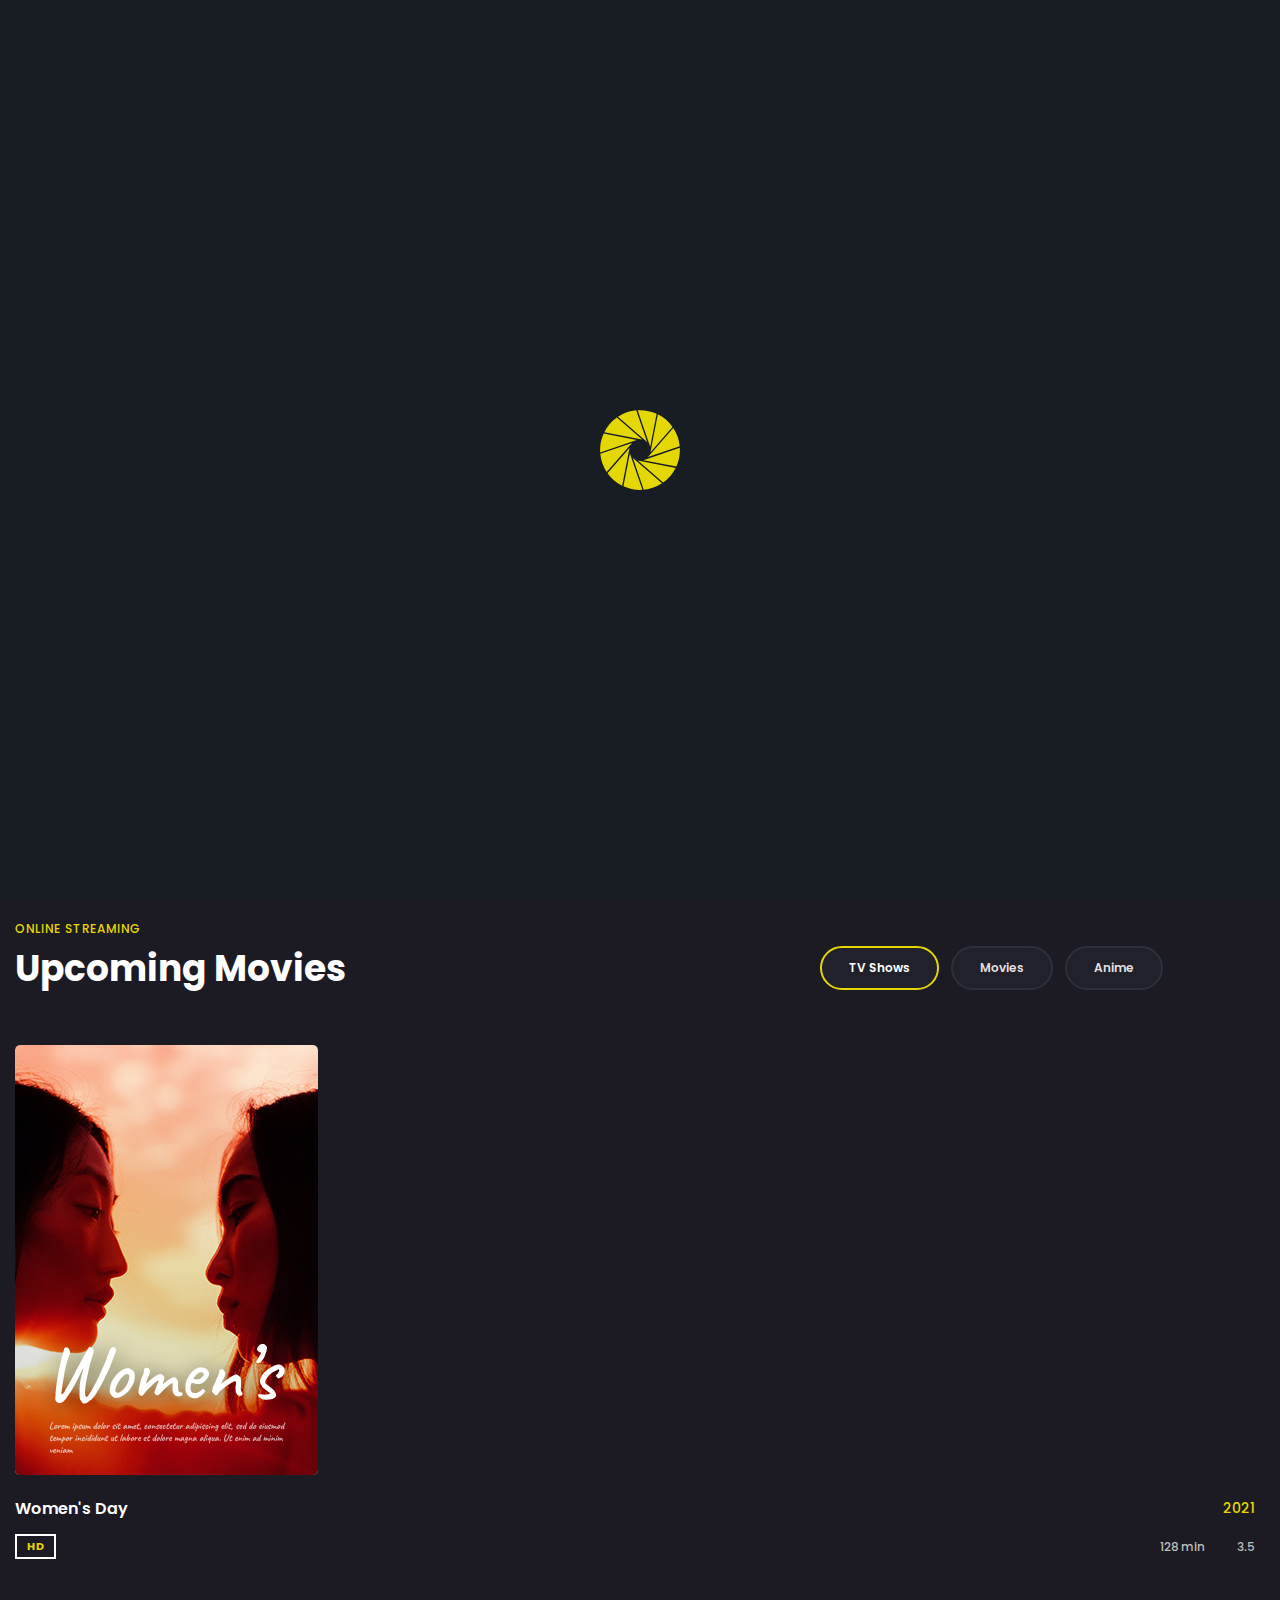
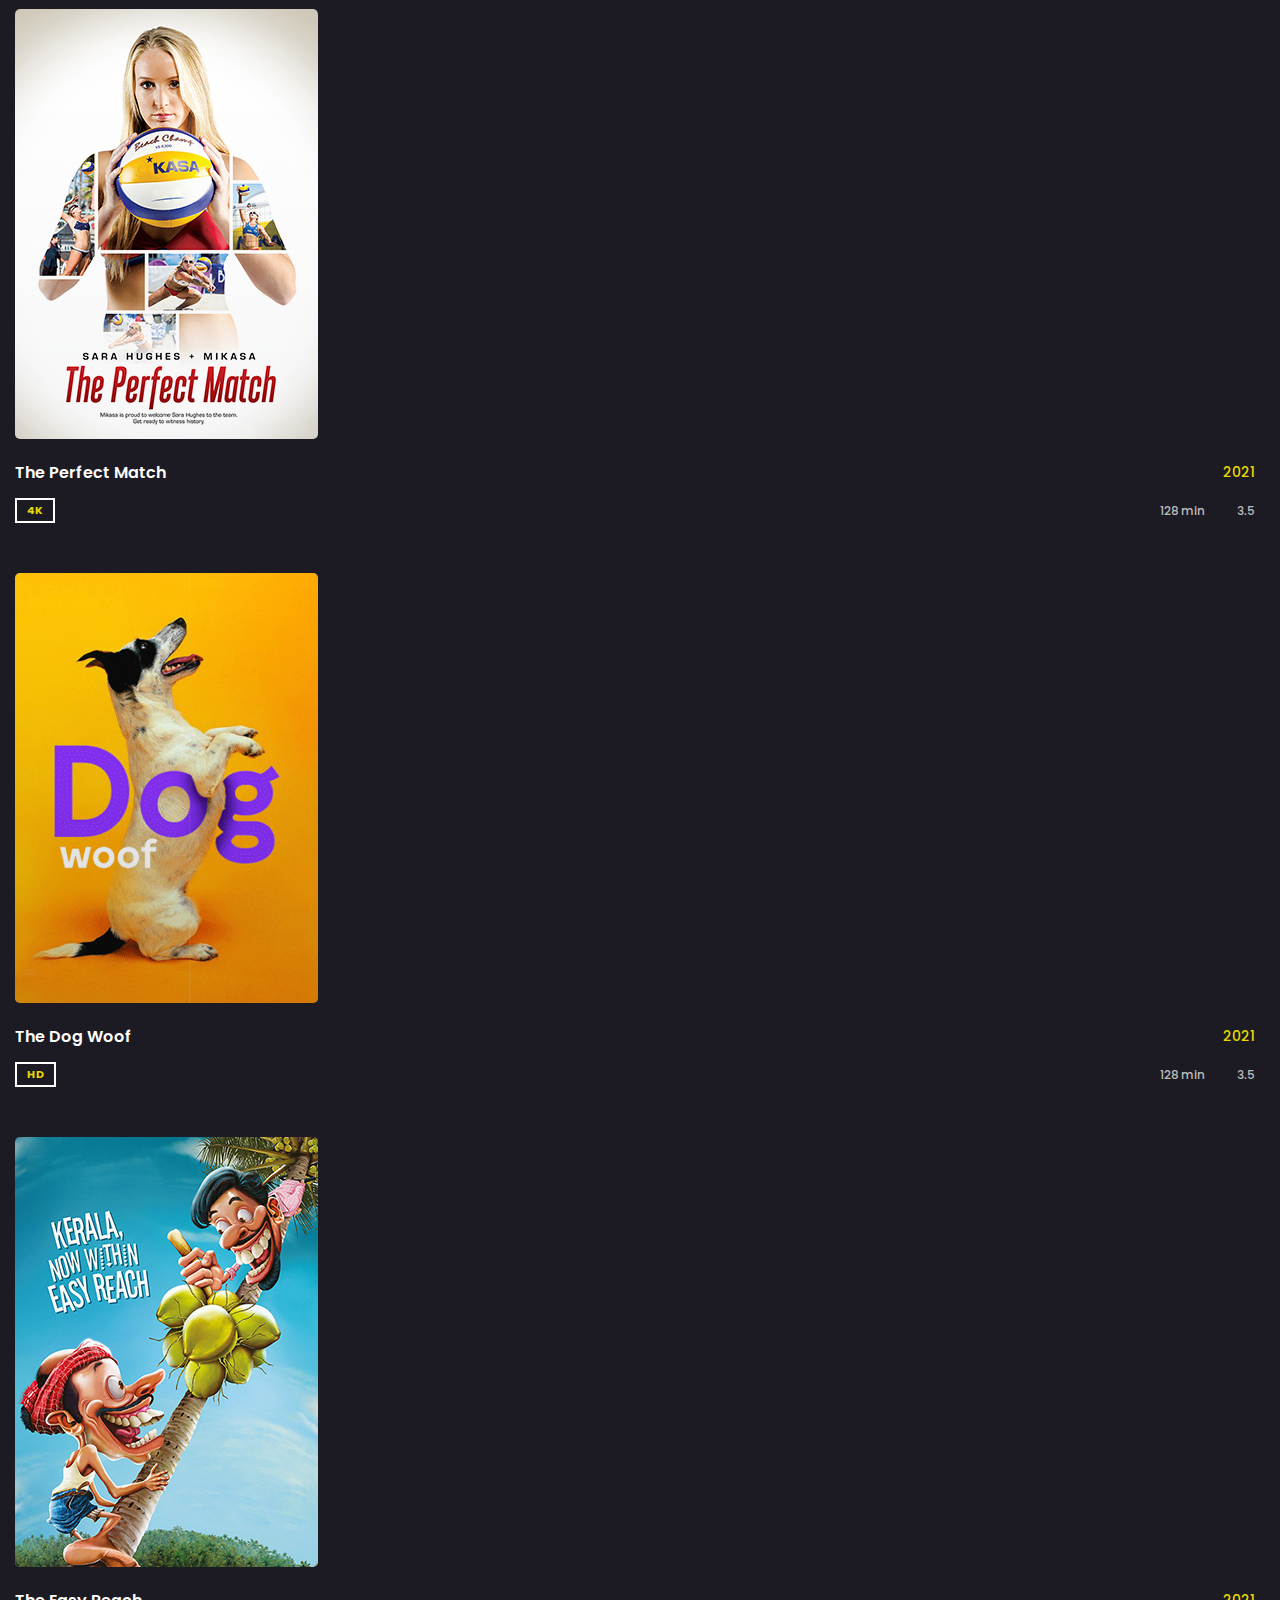
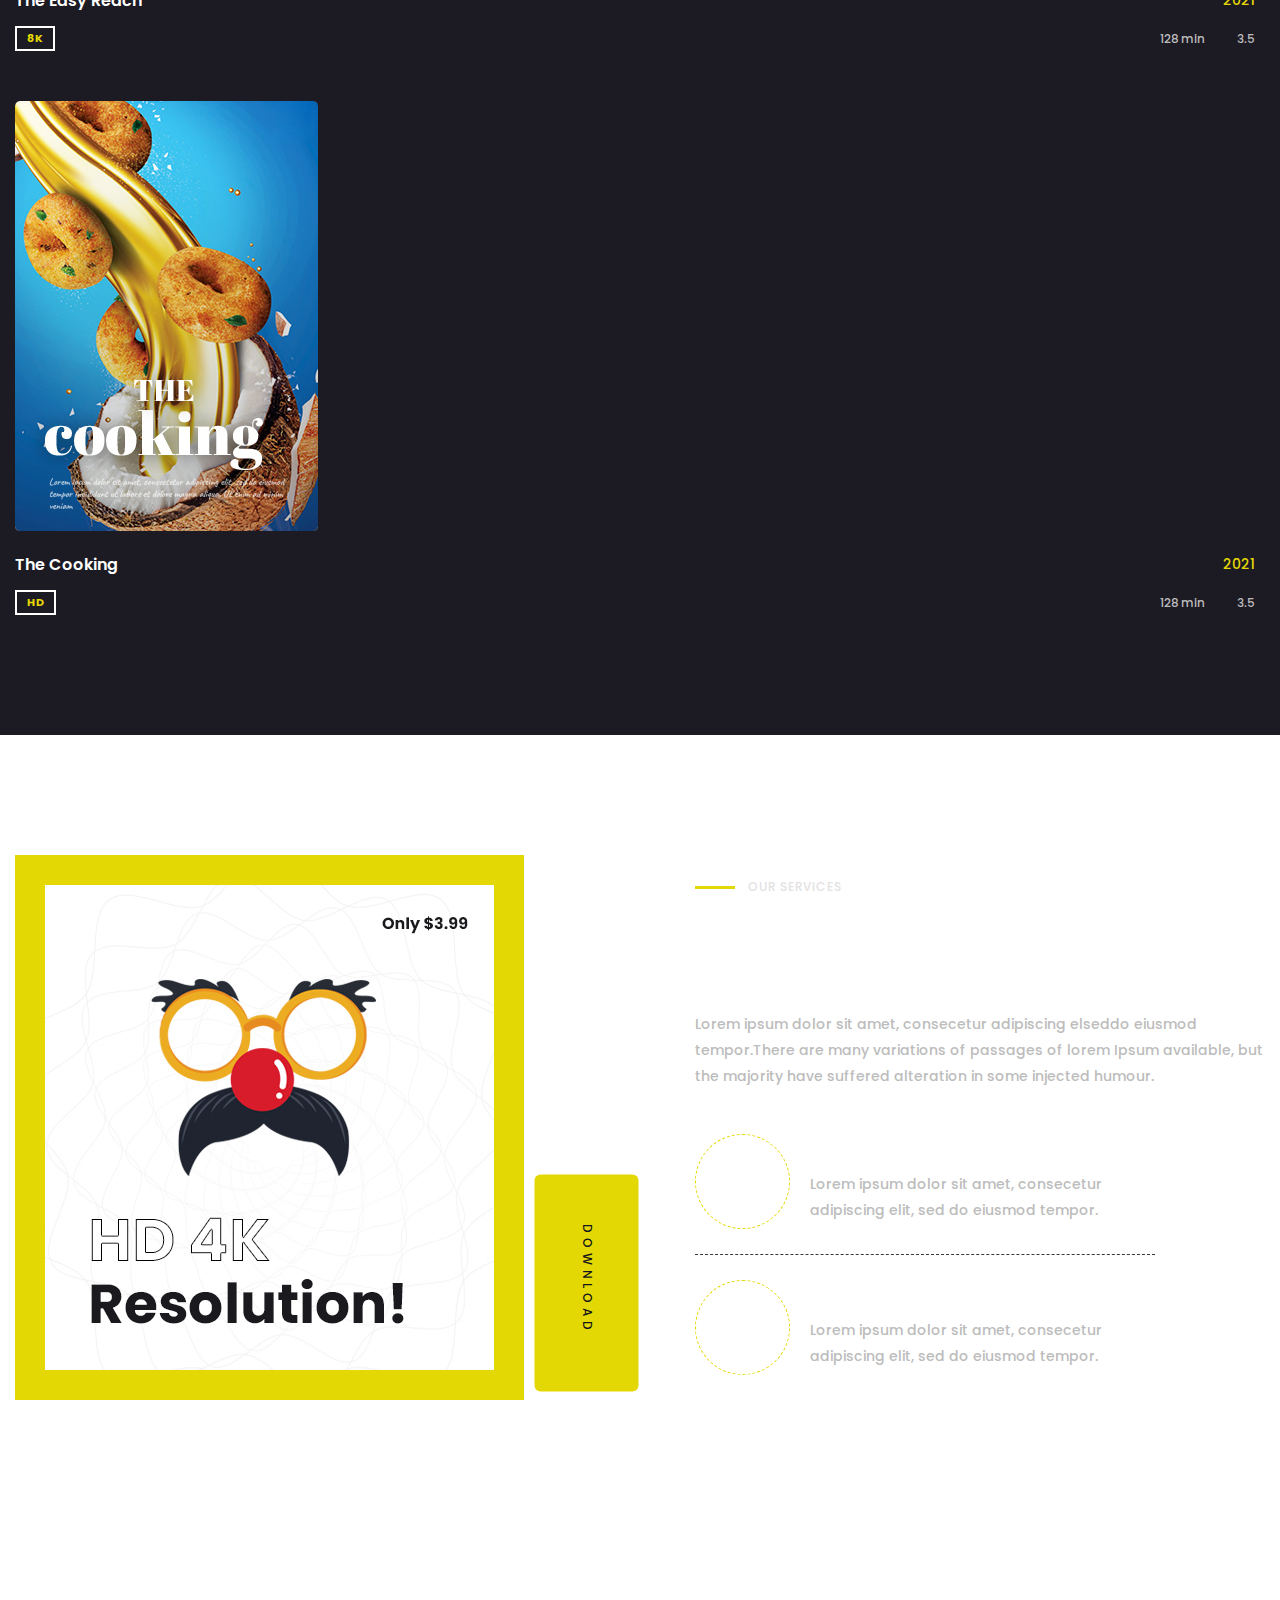
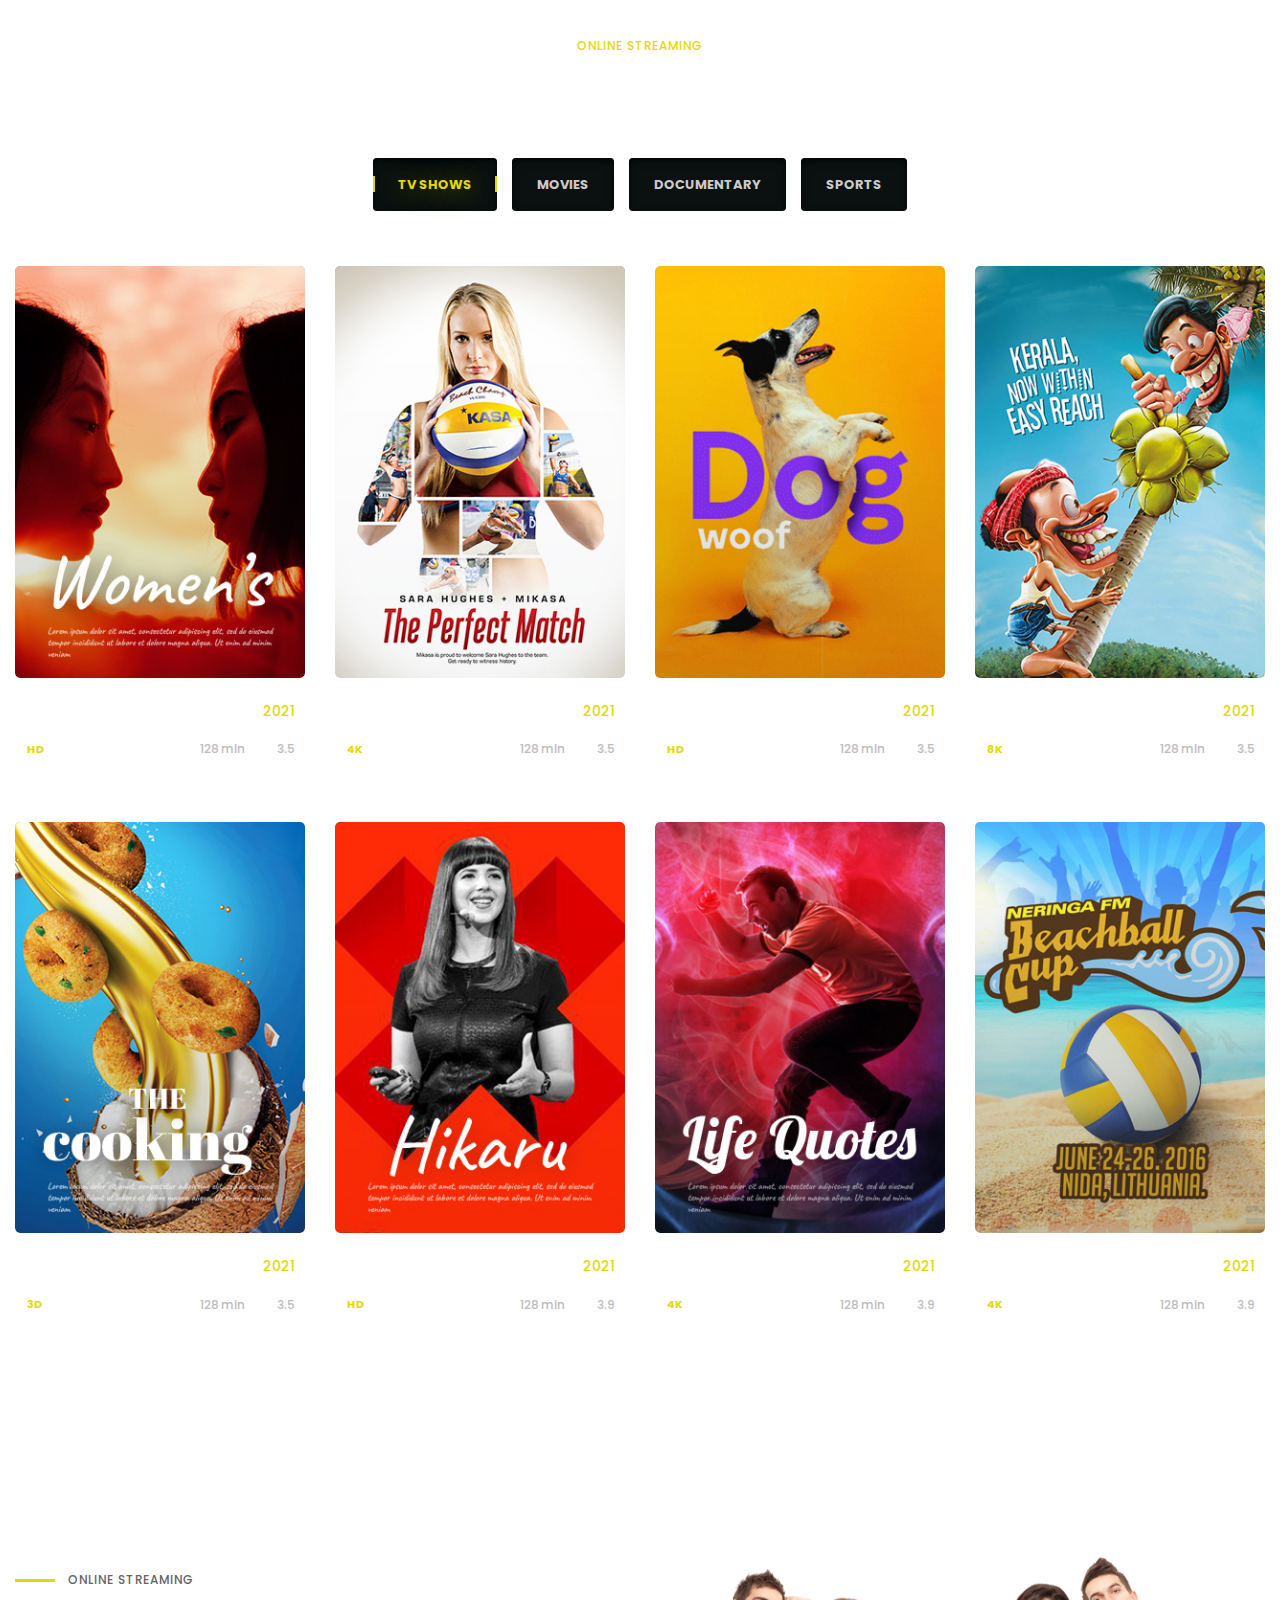
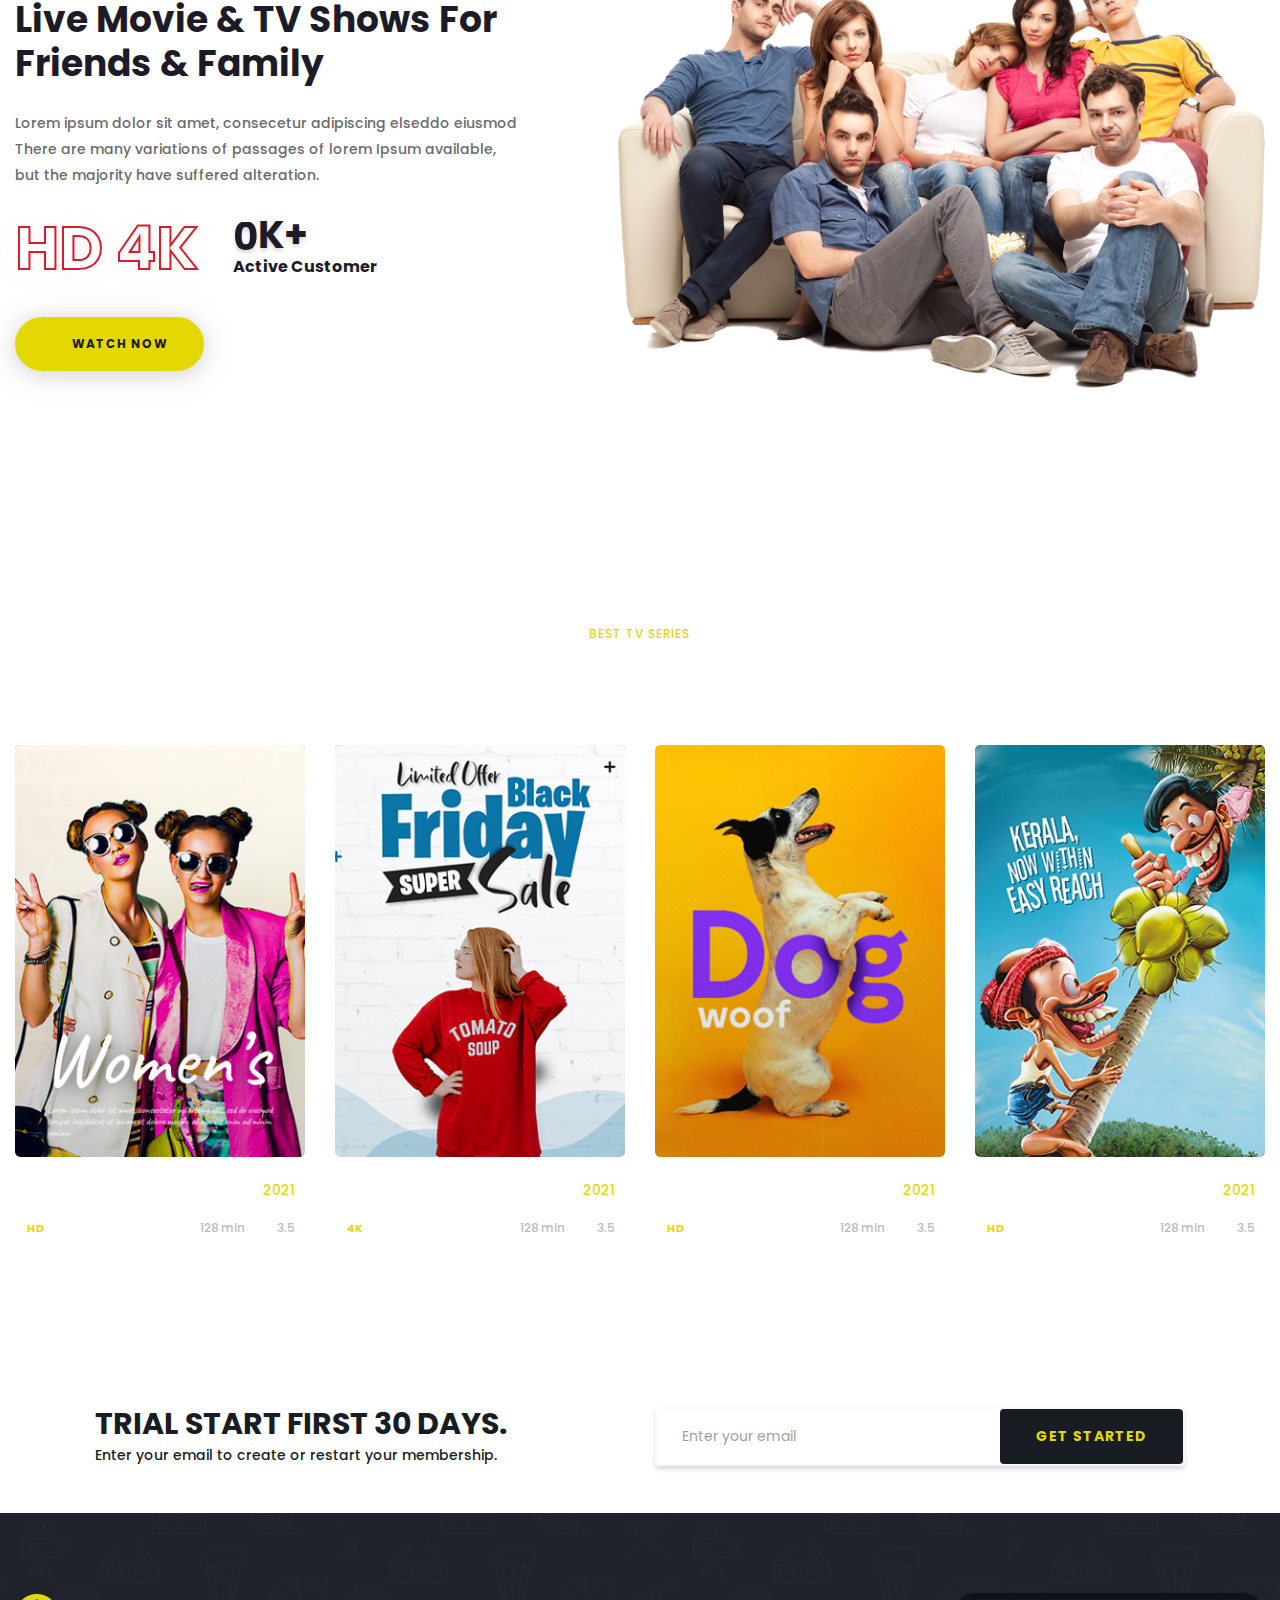
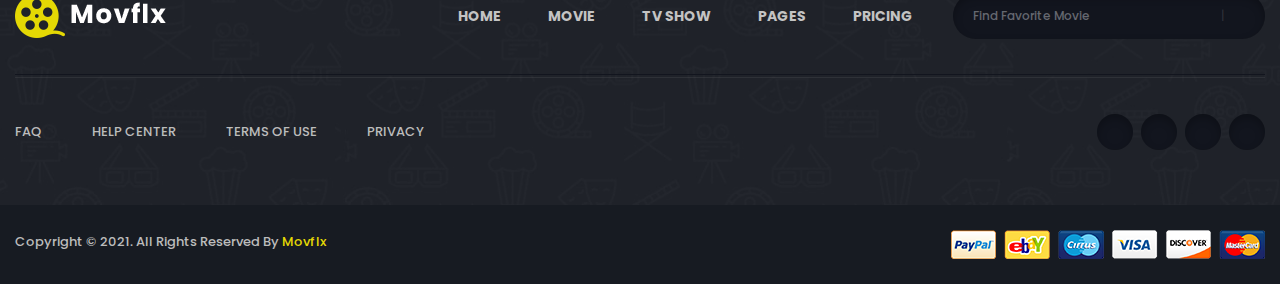
==== commit 11f2fc21: "Banner, UpcomingMovies, Category, Service, TrialTest, BestSeries, and Type Model" ====
--- a/Frontend/index.html
+++ b/Frontend/index.html
@@ -1,1932 +1,1032 @@
-<!DOCTYPE html>
-<html lang="en">
-  <head>
-    <meta charset="UTF-8" />
-    <meta http-equiv="X-UA-Compatible" content="IE=edge" />
-    <meta name="viewport" content="width=device-width, initial-scale=1.0" />
-    <title>Movflx - Online Movies &amp; TV Shows Template</title>
-    <link rel="shortcut icon" type="image/x-icon" href="img/favicon.png" />
-
-    <link
-      rel="stylesheet"
-      href="https://cdn.jsdelivr.net/npm/bootstrap@4.6.2/dist/css/bootstrap.min.css"
-      integrity="sha384-xOolHFLEh07PJGoPkLv1IbcEPTNtaed2xpHsD9ESMhqIYd0nLMwNLD69Npy4HI+N"
-      crossorigin="anonymous"
-    />
-
-    <link
-      rel="stylesheet"
-      href="https://cdnjs.cloudflare.com/ajax/libs/animate.css/4.1.1/animate.min.css"
-      integrity="sha512-c42qTSw/wPZ3/5LBzD+Bw5f7bSF2oxou6wEb+I/lqeaKV5FDIfMvvRp772y4jcJLKuGUOpbJMdg/BTl50fJYAw=="
-      crossorigin="anonymous"
-      referrerpolicy="no-referrer"
-    />
-
-    <link
-      rel="stylesheet"
-      href="https://cdnjs.cloudflare.com/ajax/libs/font-awesome/6.4.0/css/all.min.css"
-      integrity="sha512-iecdLmaskl7CVkqkXNQ/ZH/XLlvWZOJyj7Yy7tcenmpD1ypASozpmT/E0iPtmFIB46ZmdtAc9eNBvH0H/ZpiBw=="
-      crossorigin="anonymous"
-      referrerpolicy="no-referrer"
-    />
-
-    <link
-      rel="stylesheet"
-      href="https://cdnjs.cloudflare.com/ajax/libs/OwlCarousel2/2.3.4/assets/owl.carousel.min.css"
-      integrity="sha512-tS3S5qG0BlhnQROyJXvNjeEM4UpMXHrQfTGmbQ1gKmelCxlSEBUaxhRBj/EFTzpbP4RVSrpEikbmdJobCvhE3g=="
-      crossorigin="anonymous"
-      referrerpolicy="no-referrer"
-    />
-
-    <link
-      rel="stylesheet"
-      href="https://cdnjs.cloudflare.com/ajax/libs/aos/2.3.4/aos.css"
-      integrity="sha512-1cK78a1o+ht2JcaW6g8OXYwqpev9+6GqOkz9xmBN9iUUhIndKtxwILGWYOSibOKjLsEdjyjZvYDq/cZwNeak0w=="
-      crossorigin="anonymous"
-      referrerpolicy="no-referrer"
-    />
-
-    <link
-      rel="stylesheet"
-      href="https://cdnjs.cloudflare.com/ajax/libs/slick-carousel/1.8.1/slick.css"
-      integrity="sha512-wR4oNhLBHf7smjy0K4oqzdWumd+r5/+6QO/vDda76MW5iug4PT7v86FoEkySIJft3XA0Ae6axhIvHrqwm793Nw=="
-      crossorigin="anonymous"
-      referrerpolicy="no-referrer"
-    />
-
-    <script
-      src="https://kit.fontawesome.com/52aeeca615.js"
-      crossorigin="anonymous"
-    ></script>
-
-    <!-- <link rel="stylesheet" href="assets/css/bootstrap.min.css" /> -->
-    <link rel="stylesheet" href="assets/css/animate.min.css" />
-    <link rel="stylesheet" href="assets/css/magnific-popup.css" />
-    <link rel="stylesheet" href="assets/css/fontawesome-all.min.css" />
-    <link rel="stylesheet" href="assets/css/flaticon.css" />
-    <link rel="stylesheet" href="assets/css/odometer.css" />
-    <link rel="stylesheet" href="assets/css/aos.css" />
-    <link rel="stylesheet" href="assets/css/slick.css" />
-    <link rel="stylesheet" href="assets/css/default.css" />
-    <link rel="stylesheet" href="assets/css/style.css" />
-    <link rel="stylesheet" href="assets/css/responsive.css" />
-  </head>
-
-  <body data-aos-easing="ease" data-aos-duration="1000" data-aos-delay="0">
-    <div id="preloader" style="display: none">
-      <div id="loading-center">
-        <div id="loading-center-absolute">
-          <img src="/img/preloader.svg" alt="" />
+<!doctype html>
+<html class="no-js" lang="">
+    <head>
+        <meta charset="utf-8">
+        <meta http-equiv="x-ua-compatible" content="ie=edge">
+        <title>Movflx - Online Movies & TV Shows Template</title>
+        <meta name="description" content="">
+        <meta name="viewport" content="width=device-width, initial-scale=1">
+
+		<link rel="shortcut icon" type="image/x-icon" href="assets/img/favicon.png">
+        <!-- Place favicon.ico in the root directory -->
+
+		<!-- CSS here -->
+        <link rel="stylesheet" href="assets/css/bootstrap.min.css">
+        <link rel="stylesheet" href="assets/css/animate.min.css">
+        <link rel="stylesheet" href="assets/css/magnific-popup.css">
+        <link rel="stylesheet" href="assets/css/fontawesome-all.min.css">
+        <link rel="stylesheet" href="assets/css/owl.carousel.min.css">
+        <link rel="stylesheet" href="assets/css/flaticon.css">
+        <link rel="stylesheet" href="assets/css/odometer.css">
+        <link rel="stylesheet" href="assets/css/aos.css">
+        <link rel="stylesheet" href="assets/css/slick.css">
+        <link rel="stylesheet" href="assets/css/default.css">
+        <link rel="stylesheet" href="assets/css/style.css">
+        <link rel="stylesheet" href="assets/css/responsive.css">
+    </head>
+    <body>
+
+        <!-- preloader -->
+        <div id="preloader">
+            <div id="loading-center">
+                <div id="loading-center-absolute">
+                    <img src="assets/img/preloader.svg" alt="">
+                </div>
+            </div>
         </div>
-      </div>
-    </div>
-    <!--Header area starts-->
-    <header>
-      <div id="sticky-header" class="menu-area transparent-header">
-        <div class="container">
-          <div class="row">
-            <div class="col-12">
-              <div class="mobile-nav-toggler"><i class="fas fa-bars"></i></div>
-              <div class="menu-wrap">
-                <nav class="menu-nav show">
-                  <div class="logo">
-                    <a href="index.html">
-                      <img src="assets/img/logo/logo.png" alt="Logo" />
-                    </a>
-                  </div>
-                  <div class="navbar-wrap main-menu d-none d-lg-flex">
-                    <ul class="navigation">
-                      <li class="active"><a href="index.html">HOME</a></li>
-                      <li><a href="movie.html">MOVIE</a></li>
-                      <li><a href="tvShows.html">TV SHOW</a></li>
-                      <li><a href="pricing.html">PRICING</a></li>
-                      <li><a href="blog.html">BLOG</a></li>
-                      <li><a href="contacts.html">CONTACTS</a></li>
-                    </ul>
-                  </div>
-                  <div class="header-action d-none d-md-block">
-                    <ul>
-                      <li class="header-search">
-                        <a
-                          href="#"
-                          data-toggle="modal"
-                          data-target="#search-modal"
-                          ><i class="fas fa-search"></i
-                        ></a>
-                      </li>
-                      <li class="header-btn">
-                        <a href="#" class="btn">SIGN IN</a>
-                      </li>
-                    </ul>
-                  </div>
-                </nav>
-              </div>
-
-              <!-- Mobile Menu  -->
-              <div class="mobile-menu">
-                <div class="close-btn"><i class="fas fa-times"></i></div>
-
-                <nav class="menu-box">
-                  <div class="nav-logo">
-                    <a href="index.html"
-                      ><img src="assets/img/logo/logo2.png" alt="" title=""
-                    /></a>
-                  </div>
-                  <div class="menu-outer">
-                    <!--Here Menu Will Come Automatically Via Javascript / Same Menu as in Header-->
-                  </div>
-                  <div class="social-links">
-                    <li>
-                      <a href="https://twitter.com"
-                        ><span class="fab fa-twitter"></span
-                      ></a>
-                    </li>
-                    <li>
-                      <a href="https://www.facebook.com"
-                        ><span class="fab fa-facebook-square"></span
-                      ></a>
-                    </li>
-                    <li>
-                      <a href="https://www.pinterest.com"
-                        ><span class="fab fa-pinterest-p"></span
-                      ></a>
-                    </li>
-                    <li>
-                      <a href="https://www.instagram.com"
-                        ><span class="fab fa-instagram"></span
-                      ></a>
-                    </li>
-                    <li>
-                      <a href="https://www.youtube.com"
-                        ><span class="fab fa-youtube"></span
-                      ></a>
-                    </li>
-                  </div>
-                </nav>
-              </div>
-              <!-- <div class="menu-backdrop"></div> -->
-              <!-- End Mobile Menu -->
-
-              <!-- Modal Search -->
-              <div
-                class="modal fade"
-                id="search-modal"
-                tabindex="-1"
-                role="dialog"
-                aria-hidden="true"
-              >
-                <div class="modal-dialog" role="document">
-                  <div class="modal-content">
-                    <form>
-                      <input type="text" placeholder="Search here..." />
-                      <button><i class="fas fa-search"></i></button>
-                    </form>
-                  </div>
-                </div>
-              </div>
-              <!-- Modal Search-end -->
-            </div>
-          </div>
-        </div>
-      </div>
-    </header>
-    <!--Header area ends-->
-
-    <!--Main area starts-->
-    <main>
-      <!-- banner-area -->
-      <section
-        class="banner-area banner-bg"
-        data-background="assets/img/banner/banner_bg01.jpg"
-        style="background-image: url('assets/img/banner/banner_bg01.jpg')"
-      >
-        <div class="container custom-container">
-          <div class="row">
-            <div class="col-xl-6 col-lg-8">
-              <div class="banner-content">
-                <h6
-                  class="sub-title wow fadeInUp"
-                  data-wow-delay=".2s"
-                  data-wow-duration="1.8s"
-                  style="
-                    visibility: visible;
-                    animation-duration: 1.8s;
-                    animation-delay: 0.2s;
-                    animation-name: fadeInUp;
-                  "
-                >
-                  Movflx
-                </h6>
-                <h2
-                  class="title wow fadeInUp"
-                  data-wow-delay=".4s"
-                  data-wow-duration="1.8s"
-                  style="
-                    visibility: visible;
-                    animation-duration: 1.8s;
-                    animation-delay: 0.4s;
-                    animation-name: fadeInUp;
-                  "
-                >
-                  Unlimited <span>Movie</span>, TVs Shows, &amp; More.
-                </h2>
-                <div
-                  class="banner-meta wow fadeInUp"
-                  data-wow-delay=".6s"
-                  data-wow-duration="1.8s"
-                  style="
-                    visibility: visible;
-                    animation-duration: 1.8s;
-                    animation-delay: 0.6s;
-                    animation-name: fadeInUp;
-                  "
-                >
-                  <ul>
-                    <li class="quality">
-                      <span>Pg 18</span>
-                      <span>hd</span>
-                    </li>
-                    <li class="category">
-                      <a href="#">Romance,</a>
-                      <a href="#">Drama</a>
-                    </li>
-                    <li class="release-time">
-                      <span><i class="far fa-calendar-alt"></i> 2021</span>
-                      <span><i class="far fa-clock"></i> 128 min</span>
-                    </li>
-                  </ul>
-                </div>
-                <a
-                  href="https://www.youtube.com/watch?v=R2gbPxeNk2E"
-                  class="banner-btn btn popup-video wow fadeInUp"
-                  data-wow-delay=".8s"
-                  data-wow-duration="1.8s"
-                  style="
-                    visibility: visible;
-                    animation-duration: 1.8s;
-                    animation-delay: 0.8s;
-                    animation-name: fadeInUp;
-                  "
-                  ><i class="fas fa-play"></i> Watch Now</a
-                >
-              </div>
-            </div>
-          </div>
-        </div>
-      </section>
-      <!-- banner-area-end -->
-
-      <!-- up-coming-movie-area -->
-      <section
-        class="ucm-area ucm-bg"
-        data-background="img/bg/ucm_bg.jpg"
-        style="background-image: url('img/bg/ucm_bg.jpg')"
-      >
-        <div
-          class="ucm-bg-shape"
-          data-background="img/bg/ucm_bg_shape.png"
-          style="background-image: url('img/bg/ucm_bg_shape.png')"
-        ></div>
-        <div class="container">
-          <div class="row align-items-end mb-55">
-            <div class="col-lg-6">
-              <div class="section-title text-center text-lg-left">
-                <span class="sub-title">ONLINE STREAMING</span>
-                <h2 class="title">Upcoming Movies</h2>
-              </div>
-            </div>
-            <div class="col-lg-6">
-              <div class="ucm-nav-wrap">
-                <ul class="nav nav-tabs" id="myTab" role="tablist">
-                  <li class="nav-item" role="presentation">
-                    <a
-                      class="nav-link active"
-                      id="tvShow-tab"
-                      data-toggle="tab"
-                      href="#tvShow"
-                      role="tab"
-                      aria-controls="tvShow"
-                      aria-selected="true"
-                      >TV Shows</a
+        <!-- preloader-end -->
+
+		<!-- Scroll-top -->
+        <button class="scroll-top scroll-to-target" data-target="html">
+            <i class="fas fa-angle-up"></i>
+        </button>
+        <!-- Scroll-top-end-->
+
+        <!-- header-area -->
+        <header>
+            <div id="sticky-header" class="menu-area transparent-header">
+              <div class="container">
+                <div class="row">
+                  <div class="col-12">
+                    <div class="mobile-nav-toggler"><i class="fas fa-bars"></i></div>
+                    <div class="menu-wrap">
+                      <nav class="menu-nav show">
+                        <div class="logo">
+                          <a href="index.html">
+                            <img src="assets/img/logo/logo.png" alt="Logo" />
+                          </a>
+                        </div>
+                        <div class="navbar-wrap main-menu d-none d-lg-flex">
+                          <ul class="navigation">
+                            <li><a href="index.html">HOME</a></li>
+                            <li><a href="movie.html">MOVIE</a></li>
+                            <li><a href="tvShows.html">TV SHOW</a></li>
+                            <li><a href="pricing.html">PRICING</a></li>
+                            <li class="active"><a href="blog.html">BLOG</a></li>
+                            <li><a href="contacts.html">CONTACTS</a></li>
+                          </ul>
+                        </div>
+                        <div class="header-action d-none d-md-block">
+                          <ul>
+                            <li class="header-search">
+                              <a
+                                href="#"
+                                data-toggle="modal"
+                                data-target="#search-modal"
+                                ><i class="fas fa-search"></i
+                              ></a>
+                            </li>
+                            <li class="header-btn">
+                              <a href="#" class="btn">SIGN IN</a>
+                            </li>
+                          </ul>
+                        </div>
+                      </nav>
+                    </div>
+      
+                    <!-- Mobile Menu  -->
+                    <div class="mobile-menu">
+                      <div class="close-btn"><i class="fas fa-times"></i></div>
+      
+                      <nav class="menu-box">
+                        <div class="nav-logo">
+                          <a href="index.html"
+                            ><img src="assets/img/logo/logo2.png" alt="" title=""
+                          /></a>
+                        </div>
+                        <div class="menu-outer">
+                          <!--Here Menu Will Come Automatically Via Javascript / Same Menu as in Header-->
+                        </div>
+                        <div class="social-links">
+                            <li><a href="https://twitter.com"><span class="fab fa-twitter"></span></a></li>
+                            <li><a href="https://www.facebook.com"><span class="fab fa-facebook-square"></span></a></li>
+                            <li><a href="https://www.pinterest.com"><span class="fab fa-pinterest-p"></span></a></li>
+                            <li> <a href="https://www.instagram.com"><span class="fab fa-instagram"></span></a></li>
+                            <li><a href="https://www.youtube.com"><span class="fab fa-youtube"></span></a></li>
+                        </div>
+                      </nav>
+                    </div>
+                    <!-- <div class="menu-backdrop"></div> -->
+                    <!-- End Mobile Menu -->
+      
+                    <!-- Modal Search -->
+                    <div
+                      class="modal fade"
+                      id="search-modal"
+                      tabindex="-1"
+                      role="dialog"
+                      aria-hidden="true"
                     >
-                  </li>
-                  <li class="nav-item" role="presentation">
-                    <a
-                      class="nav-link"
-                      id="movies-tab"
-                      data-toggle="tab"
-                      href="#movies"
-                      role="tab"
-                      aria-controls="movies"
-                      aria-selected="false"
-                      >Movies</a
-                    >
-                  </li>
-                  <li class="nav-item" role="presentation">
-                    <a
-                      class="nav-link"
-                      id="anime-tab"
-                      data-toggle="tab"
-                      href="#anime"
-                      role="tab"
-                      aria-controls="anime"
-                      aria-selected="false"
-                      >Anime</a
-                    >
-                  </li>
-                </ul>
-              </div>
-            </div>
-          </div>
-          <div class="tab-content" id="myTabContent">
-            <div
-              class="tab-pane fade show active"
-              id="tvShow"
-              role="tabpanel"
-              aria-labelledby="tvShow-tab"
-            >
-              <div class="ucm-active owl-carousel owl-loaded owl-drag">
-                <div class="owl-stage-outer">
-                  <div
-                    class="owl-stage"
-                    style="
-                      transform: translate3d(-1330px, 0px, 0px);
-                      transition: all 0s ease 0s;
-                      width: 4323px;
-                    "
-                  >
-                    <div
-                      class="owl-item cloned"
-                      style="width: 302.5px; margin-right: 30px"
-                    >
-                      <div class="movie-item mb-50">
-                        <div class="movie-poster">
-                          <a href="movie-details.html"
-                            ><img
-                              src="assets/img/poster/ucm_poster02.jpg"
-                              alt=""
-                          /></a>
-                        </div>
-                        <div class="movie-content">
-                          <div class="top">
-                            <h5 class="title">
-                              <a href="movie-details.html">The Perfect Match</a>
-                            </h5>
-                            <span class="date">2021</span>
-                          </div>
-                          <div class="bottom">
-                            <ul>
-                              <li><span class="quality">4k</span></li>
-                              <li>
-                                <span class="duration"
-                                  ><i class="far fa-clock"></i> 128 min</span
-                                >
-                                <span class="rating"
-                                  ><i class="fas fa-thumbs-up"></i> 3.5</span
-                                >
-                              </li>
-                            </ul>
-                          </div>
+                      <div class="modal-dialog" role="document">
+                        <div class="modal-content">
+                          <form>
+                            <input type="text" placeholder="Search here..." />
+                            <button><i class="fas fa-search"></i></button>
+                          </form>
                         </div>
                       </div>
                     </div>
-                    <div
-                      class="owl-item cloned"
-                      style="width: 302.5px; margin-right: 30px"
-                    >
-                      <div class="movie-item mb-50">
-                        <div class="movie-poster">
-                          <a href="movie-details.html"
-                            ><img
-                              src="assets/img/poster/ucm_poster03.jpg"
-                              alt=""
-                          /></a>
-                        </div>
-                        <div class="movie-content">
-                          <div class="top">
-                            <h5 class="title">
-                              <a href="movie-details.html">The Dog Woof</a>
-                            </h5>
-                            <span class="date">2021</span>
-                          </div>
-                          <div class="bottom">
-                            <ul>
-                              <li><span class="quality">hd</span></li>
-                              <li>
-                                <span class="duration"
-                                  ><i class="far fa-clock"></i> 128 min</span
-                                >
-                                <span class="rating"
-                                  ><i class="fas fa-thumbs-up"></i> 3.5</span
-                                >
-                              </li>
-                            </ul>
-                          </div>
-                        </div>
-                      </div>
-                    </div>
-                    <div
-                      class="owl-item cloned"
-                      style="width: 302.5px; margin-right: 30px"
-                    >
-                      <div class="movie-item mb-50">
-                        <div class="movie-poster">
-                          <a href="movie-details.html"
-                            ><img
-                              src="assets/img/poster/ucm_poster04.jpg"
-                              alt=""
-                          /></a>
-                        </div>
-                        <div class="movie-content">
-                          <div class="top">
-                            <h5 class="title">
-                              <a href="movie-details.html">The Easy Reach</a>
-                            </h5>
-                            <span class="date">2021</span>
-                          </div>
-                          <div class="bottom">
-                            <ul>
-                              <li><span class="quality">8k</span></li>
-                              <li>
-                                <span class="duration"
-                                  ><i class="far fa-clock"></i> 128 min</span
-                                >
-                                <span class="rating"
-                                  ><i class="fas fa-thumbs-up"></i> 3.5</span
-                                >
-                              </li>
-                            </ul>
-                          </div>
-                        </div>
-                      </div>
-                    </div>
-                    <div
-                      class="owl-item cloned"
-                      style="width: 302.5px; margin-right: 30px"
-                    >
-                      <div class="movie-item mb-50">
-                        <div class="movie-poster">
-                          <a href="movie-details.html"
-                            ><img
-                              src="assets/img/poster/ucm_poster05.jpg"
-                              alt=""
-                          /></a>
-                        </div>
-                        <div class="movie-content">
-                          <div class="top">
-                            <h5 class="title">
-                              <a href="movie-details.html">The Cooking</a>
-                            </h5>
-                            <span class="date">2021</span>
-                          </div>
-                          <div class="bottom">
-                            <ul>
-                              <li><span class="quality">hd</span></li>
-                              <li>
-                                <span class="duration"
-                                  ><i class="far fa-clock"></i> 128 min</span
-                                >
-                                <span class="rating"
-                                  ><i class="fas fa-thumbs-up"></i> 3.5</span
-                                >
-                              </li>
-                            </ul>
-                          </div>
-                        </div>
-                      </div>
-                    </div>
-                    <div
-                      class="owl-item active"
-                      style="width: 302.5px; margin-right: 30px"
-                    >
-                      <div class="movie-item mb-50">
-                        <div class="movie-poster">
-                          <a href="movie-details.html"
-                            ><img
-                              src="assets/img/poster/ucm_poster01.jpg"
-                              alt=""
-                          /></a>
-                        </div>
-                        <div class="movie-content">
-                          <div class="top">
-                            <h5 class="title">
-                              <a href="movie-details.html">Women's Day</a>
-                            </h5>
-                            <span class="date">2021</span>
-                          </div>
-                          <div class="bottom">
-                            <ul>
-                              <li><span class="quality">hd</span></li>
-                              <li>
-                                <span class="duration"
-                                  ><i class="far fa-clock"></i> 128 min</span
-                                >
-                                <span class="rating"
-                                  ><i class="fas fa-thumbs-up"></i> 3.5</span
-                                >
-                              </li>
-                            </ul>
-                          </div>
-                        </div>
-                      </div>
-                    </div>
-                    <div
-                      class="owl-item active"
-                      style="width: 302.5px; margin-right: 30px"
-                    >
-                      <div class="movie-item mb-50">
-                        <div class="movie-poster">
-                          <a href="movie-details.html"
-                            ><img
-                              src="assets/img/poster/ucm_poster02.jpg"
-                              alt=""
-                          /></a>
-                        </div>
-                        <div class="movie-content">
-                          <div class="top">
-                            <h5 class="title">
-                              <a href="movie-details.html">The Perfect Match</a>
-                            </h5>
-                            <span class="date">2021</span>
-                          </div>
-                          <div class="bottom">
-                            <ul>
-                              <li><span class="quality">4k</span></li>
-                              <li>
-                                <span class="duration"
-                                  ><i class="far fa-clock"></i> 128 min</span
-                                >
-                                <span class="rating"
-                                  ><i class="fas fa-thumbs-up"></i> 3.5</span
-                                >
-                              </li>
-                            </ul>
-                          </div>
-                        </div>
-                      </div>
-                    </div>
-                    <div
-                      class="owl-item active"
-                      style="width: 302.5px; margin-right: 30px"
-                    >
-                      <div class="movie-item mb-50">
-                        <div class="movie-poster">
-                          <a href="movie-details.html"
-                            ><img
-                              src="assets/img/poster/ucm_poster03.jpg"
-                              alt=""
-                          /></a>
-                        </div>
-                        <div class="movie-content">
-                          <div class="top">
-                            <h5 class="title">
-                              <a href="movie-details.html">The Dog Woof</a>
-                            </h5>
-                            <span class="date">2021</span>
-                          </div>
-                          <div class="bottom">
-                            <ul>
-                              <li><span class="quality">hd</span></li>
-                              <li>
-                                <span class="duration"
-                                  ><i class="far fa-clock"></i> 128 min</span
-                                >
-                                <span class="rating"
-                                  ><i class="fas fa-thumbs-up"></i> 3.5</span
-                                >
-                              </li>
-                            </ul>
-                          </div>
-                        </div>
-                      </div>
-                    </div>
-                    <div
-                      class="owl-item active"
-                      style="width: 302.5px; margin-right: 30px"
-                    >
-                      <div class="movie-item mb-50">
-                        <div class="movie-poster">
-                          <a href="movie-details.html"
-                            ><img
-                              src="assets/img/poster/ucm_poster04.jpg"
-                              alt=""
-                          /></a>
-                        </div>
-                        <div class="movie-content">
-                          <div class="top">
-                            <h5 class="title">
-                              <a href="movie-details.html">The Easy Reach</a>
-                            </h5>
-                            <span class="date">2021</span>
-                          </div>
-                          <div class="bottom">
-                            <ul>
-                              <li><span class="quality">8k</span></li>
-                              <li>
-                                <span class="duration"
-                                  ><i class="far fa-clock"></i> 128 min</span
-                                >
-                                <span class="rating"
-                                  ><i class="fas fa-thumbs-up"></i> 3.5</span
-                                >
-                              </li>
-                            </ul>
-                          </div>
-                        </div>
-                      </div>
-                    </div>
-                    <div
-                      class="owl-item"
-                      style="width: 302.5px; margin-right: 30px"
-                    >
-                      <div class="movie-item mb-50">
-                        <div class="movie-poster">
-                          <a href="movie-details.html"
-                            ><img
-                              src="assets/img/poster/ucm_poster05.jpg"
-                              alt=""
-                          /></a>
-                        </div>
-                        <div class="movie-content">
-                          <div class="top">
-                            <h5 class="title">
-                              <a href="movie-details.html">The Cooking</a>
-                            </h5>
-                            <span class="date">2021</span>
-                          </div>
-                          <div class="bottom">
-                            <ul>
-                              <li><span class="quality">hd</span></li>
-                              <li>
-                                <span class="duration"
-                                  ><i class="far fa-clock"></i> 128 min</span
-                                >
-                                <span class="rating"
-                                  ><i class="fas fa-thumbs-up"></i> 3.5</span
-                                >
-                              </li>
-                            </ul>
-                          </div>
-                        </div>
-                      </div>
-                    </div>
-                    <div
-                      class="owl-item cloned"
-                      style="width: 302.5px; margin-right: 30px"
-                    >
-                      <div class="movie-item mb-50">
-                        <div class="movie-poster">
-                          <a href="movie-details.html"
-                            ><img
-                              src="assets/img/poster/ucm_poster01.jpg"
-                              alt=""
-                          /></a>
-                        </div>
-                        <div class="movie-content">
-                          <div class="top">
-                            <h5 class="title">
-                              <a href="movie-details.html">Women's Day</a>
-                            </h5>
-                            <span class="date">2021</span>
-                          </div>
-                          <div class="bottom">
-                            <ul>
-                              <li><span class="quality">hd</span></li>
-                              <li>
-                                <span class="duration"
-                                  ><i class="far fa-clock"></i> 128 min</span
-                                >
-                                <span class="rating"
-                                  ><i class="fas fa-thumbs-up"></i> 3.5</span
-                                >
-                              </li>
-                            </ul>
-                          </div>
-                        </div>
-                      </div>
-                    </div>
-                    <div
-                      class="owl-item cloned"
-                      style="width: 302.5px; margin-right: 30px"
-                    >
-                      <div class="movie-item mb-50">
-                        <div class="movie-poster">
-                          <a href="movie-details.html"
-                            ><img
-                              src="assets/img/poster/ucm_poster02.jpg"
-                              alt=""
-                          /></a>
-                        </div>
-                        <div class="movie-content">
-                          <div class="top">
-                            <h5 class="title">
-                              <a href="movie-details.html">The Perfect Match</a>
-                            </h5>
-                            <span class="date">2021</span>
-                          </div>
-                          <div class="bottom">
-                            <ul>
-                              <li><span class="quality">4k</span></li>
-                              <li>
-                                <span class="duration"
-                                  ><i class="far fa-clock"></i> 128 min</span
-                                >
-                                <span class="rating"
-                                  ><i class="fas fa-thumbs-up"></i> 3.5</span
-                                >
-                              </li>
-                            </ul>
-                          </div>
-                        </div>
-                      </div>
-                    </div>
-                    <div
-                      class="owl-item cloned"
-                      style="width: 302.5px; margin-right: 30px"
-                    >
-                      <div class="movie-item mb-50">
-                        <div class="movie-poster">
-                          <a href="movie-details.html"
-                            ><img
-                              src="assets/img/poster/ucm_poster03.jpg"
-                              alt=""
-                          /></a>
-                        </div>
-                        <div class="movie-content">
-                          <div class="top">
-                            <h5 class="title">
-                              <a href="movie-details.html">The Dog Woof</a>
-                            </h5>
-                            <span class="date">2021</span>
-                          </div>
-                          <div class="bottom">
-                            <ul>
-                              <li><span class="quality">hd</span></li>
-                              <li>
-                                <span class="duration"
-                                  ><i class="far fa-clock"></i> 128 min</span
-                                >
-                                <span class="rating"
-                                  ><i class="fas fa-thumbs-up"></i> 3.5</span
-                                >
-                              </li>
-                            </ul>
-                          </div>
-                        </div>
-                      </div>
-                    </div>
-                    <div
-                      class="owl-item cloned"
-                      style="width: 302.5px; margin-right: 30px"
-                    >
-                      <div class="movie-item mb-50">
-                        <div class="movie-poster">
-                          <a href="movie-details.html"
-                            ><img
-                              src="assets/img/poster/ucm_poster04.jpg"
-                              alt=""
-                          /></a>
-                        </div>
-                        <div class="movie-content">
-                          <div class="top">
-                            <h5 class="title">
-                              <a href="movie-details.html">The Easy Reach</a>
-                            </h5>
-                            <span class="date">2021</span>
-                          </div>
-                          <div class="bottom">
-                            <ul>
-                              <li><span class="quality">8k</span></li>
-                              <li>
-                                <span class="duration"
-                                  ><i class="far fa-clock"></i> 128 min</span
-                                >
-                                <span class="rating"
-                                  ><i class="fas fa-thumbs-up"></i> 3.5</span
-                                >
-                              </li>
-                            </ul>
-                          </div>
-                        </div>
-                      </div>
-                    </div>
-                  </div>
-                </div>
-                <div class="owl-nav">
-                  <button type="button" role="presentation" class="owl-prev">
-                    <i class="fas fa-angle-left"></i></button
-                  ><button type="button" role="presentation" class="owl-next">
-                    <i class="fas fa-angle-right"></i>
-                  </button>
-                </div>
-                <div class="owl-dots disabled"></div>
-              </div>
-            </div>
-            <div
-              class="tab-pane fade"
-              id="movies"
-              role="tabpanel"
-              aria-labelledby="movies-tab"
-            >
-              <div class="ucm-active owl-carousel owl-loaded owl-drag">
-                <div class="owl-stage-outer">
-                  <div
-                    class="owl-stage"
-                    style="
-                      transform: translate3d(0px, 0px, 0px);
-                      transition: all 0s ease 0s;
-                    "
-                  >
-                    <div class="owl-item">
-                      <div class="movie-item mb-50">
-                        <div class="movie-poster">
-                          <a href="movie-details.html"
-                            ><img
-                              src="assets/img/poster/ucm_poster05.jpg"
-                              alt=""
-                          /></a>
-                        </div>
-                        <div class="movie-content">
-                          <div class="top">
-                            <h5 class="title">
-                              <a href="movie-details.html">The Cooking</a>
-                            </h5>
-                            <span class="date">2021</span>
-                          </div>
-                          <div class="bottom">
-                            <ul>
-                              <li><span class="quality">hd</span></li>
-                              <li>
-                                <span class="duration"
-                                  ><i class="far fa-clock"></i> 128 min</span
-                                >
-                                <span class="rating"
-                                  ><i class="fas fa-thumbs-up"></i> 3.5</span
-                                >
-                              </li>
-                            </ul>
-                          </div>
-                        </div>
-                      </div>
-                    </div>
-                    <div class="owl-item">
-                      <div class="movie-item mb-50">
-                        <div class="movie-poster">
-                          <a href="movie-details.html"
-                            ><img
-                              src="assets/img/poster/ucm_poster06.jpg"
-                              alt=""
-                          /></a>
-                        </div>
-                        <div class="movie-content">
-                          <div class="top">
-                            <h5 class="title">
-                              <a href="movie-details.html">The Hikers</a>
-                            </h5>
-                            <span class="date">2021</span>
-                          </div>
-                          <div class="bottom">
-                            <ul>
-                              <li><span class="quality">4k</span></li>
-                              <li>
-                                <span class="duration"
-                                  ><i class="far fa-clock"></i> 128 min</span
-                                >
-                                <span class="rating"
-                                  ><i class="fas fa-thumbs-up"></i> 3.5</span
-                                >
-                              </li>
-                            </ul>
-                          </div>
-                        </div>
-                      </div>
-                    </div>
-                    <div class="owl-item">
-                      <div class="movie-item mb-50">
-                        <div class="movie-poster">
-                          <a href="movie-details.html"
-                            ><img
-                              src="assets/img/poster/ucm_poster07.jpg"
-                              alt=""
-                          /></a>
-                        </div>
-                        <div class="movie-content">
-                          <div class="top">
-                            <h5 class="title">
-                              <a href="movie-details.html">Life Quotes</a>
-                            </h5>
-                            <span class="date">2021</span>
-                          </div>
-                          <div class="bottom">
-                            <ul>
-                              <li><span class="quality">hd</span></li>
-                              <li>
-                                <span class="duration"
-                                  ><i class="far fa-clock"></i> 128 min</span
-                                >
-                                <span class="rating"
-                                  ><i class="fas fa-thumbs-up"></i> 3.5</span
-                                >
-                              </li>
-                            </ul>
-                          </div>
-                        </div>
-                      </div>
-                    </div>
-                    <div class="owl-item">
-                      <div class="movie-item mb-50">
-                        <div class="movie-poster">
-                          <a href="movie-details.html"
-                            ><img
-                              src="assets/img/poster/ucm_poster08.jpg"
-                              alt=""
-                          /></a>
-                        </div>
-                        <div class="movie-content">
-                          <div class="top">
-                            <h5 class="title">
-                              <a href="movie-details.html">The Beachball</a>
-                            </h5>
-                            <span class="date">2021</span>
-                          </div>
-                          <div class="bottom">
-                            <ul>
-                              <li><span class="quality">4k</span></li>
-                              <li>
-                                <span class="duration"
-                                  ><i class="far fa-clock"></i> 128 min</span
-                                >
-                                <span class="rating"
-                                  ><i class="fas fa-thumbs-up"></i> 3.5</span
-                                >
-                              </li>
-                            </ul>
-                          </div>
-                        </div>
-                      </div>
-                    </div>
-                    <div class="owl-item">
-                      <div class="movie-item mb-50">
-                        <div class="movie-poster">
-                          <a href="movie-details.html"
-                            ><img
-                              src="assets/img/poster/ucm_poster03.jpg"
-                              alt=""
-                          /></a>
-                        </div>
-                        <div class="movie-content">
-                          <div class="top">
-                            <h5 class="title">
-                              <a href="movie-details.html">The Dog Woof</a>
-                            </h5>
-                            <span class="date">2021</span>
-                          </div>
-                          <div class="bottom">
-                            <ul>
-                              <li><span class="quality">hd</span></li>
-                              <li>
-                                <span class="duration"
-                                  ><i class="far fa-clock"></i> 128 min</span
-                                >
-                                <span class="rating"
-                                  ><i class="fas fa-thumbs-up"></i> 3.5</span
-                                >
-                              </li>
-                            </ul>
-                          </div>
-                        </div>
-                      </div>
-                    </div>
-                  </div>
-                </div>
-                <div class="owl-nav">
-                  <button type="button" role="presentation" class="owl-prev">
-                    <i class="fas fa-angle-left"></i></button
-                  ><button type="button" role="presentation" class="owl-next">
-                    <i class="fas fa-angle-right"></i>
-                  </button>
-                </div>
-                <div class="owl-dots disabled"></div>
-              </div>
-            </div>
-            <div
-              class="tab-pane fade"
-              id="anime"
-              role="tabpanel"
-              aria-labelledby="anime-tab"
-            >
-              <div class="ucm-active owl-carousel owl-loaded owl-drag">
-                <div class="owl-stage-outer">
-                  <div
-                    class="owl-stage"
-                    style="
-                      transform: translate3d(0px, 0px, 0px);
-                      transition: all 0s ease 0s;
-                    "
-                  >
-                    <div class="owl-item">
-                      <div class="movie-item mb-50">
-                        <div class="movie-poster">
-                          <a href="movie-details.html"
-                            ><img
-                              src="assets/img/poster/ucm_poster01.jpg"
-                              alt=""
-                          /></a>
-                        </div>
-                        <div class="movie-content">
-                          <div class="top">
-                            <h5 class="title">
-                              <a href="movie-details.html">Women's Day</a>
-                            </h5>
-                            <span class="date">2021</span>
-                          </div>
-                          <div class="bottom">
-                            <ul>
-                              <li><span class="quality">hd</span></li>
-                              <li>
-                                <span class="duration"
-                                  ><i class="far fa-clock"></i> 128 min</span
-                                >
-                                <span class="rating"
-                                  ><i class="fas fa-thumbs-up"></i> 3.5</span
-                                >
-                              </li>
-                            </ul>
-                          </div>
-                        </div>
-                      </div>
-                    </div>
-                    <div class="owl-item">
-                      <div class="movie-item mb-50">
-                        <div class="movie-poster">
-                          <a href="movie-details.html"
-                            ><img
-                              src="assets/img/poster/ucm_poster02.jpg"
-                              alt=""
-                          /></a>
-                        </div>
-                        <div class="movie-content">
-                          <div class="top">
-                            <h5 class="title">
-                              <a href="movie-details.html">The Perfect Match</a>
-                            </h5>
-                            <span class="date">2021</span>
-                          </div>
-                          <div class="bottom">
-                            <ul>
-                              <li><span class="quality">4k</span></li>
-                              <li>
-                                <span class="duration"
-                                  ><i class="far fa-clock"></i> 128 min</span
-                                >
-                                <span class="rating"
-                                  ><i class="fas fa-thumbs-up"></i> 3.5</span
-                                >
-                              </li>
-                            </ul>
-                          </div>
-                        </div>
-                      </div>
-                    </div>
-                    <div class="owl-item">
-                      <div class="movie-item mb-50">
-                        <div class="movie-poster">
-                          <a href="movie-details.html"
-                            ><img
-                              src="assets/img/poster/ucm_poster03.jpg"
-                              alt=""
-                          /></a>
-                        </div>
-                        <div class="movie-content">
-                          <div class="top">
-                            <h5 class="title">
-                              <a href="movie-details.html">The Dog Woof</a>
-                            </h5>
-                            <span class="date">2021</span>
-                          </div>
-                          <div class="bottom">
-                            <ul>
-                              <li><span class="quality">hd</span></li>
-                              <li>
-                                <span class="duration"
-                                  ><i class="far fa-clock"></i> 128 min</span
-                                >
-                                <span class="rating"
-                                  ><i class="fas fa-thumbs-up"></i> 3.5</span
-                                >
-                              </li>
-                            </ul>
-                          </div>
-                        </div>
-                      </div>
-                    </div>
-                    <div class="owl-item">
-                      <div class="movie-item mb-50">
-                        <div class="movie-poster">
-                          <a href="movie-details.html"
-                            ><img
-                              src="assets/img/poster/ucm_poster04.jpg"
-                              alt=""
-                          /></a>
-                        </div>
-                        <div class="movie-content">
-                          <div class="top">
-                            <h5 class="title">
-                              <a href="movie-details.html">The Easy Reach</a>
-                            </h5>
-                            <span class="date">2021</span>
-                          </div>
-                          <div class="bottom">
-                            <ul>
-                              <li><span class="quality">8k</span></li>
-                              <li>
-                                <span class="duration"
-                                  ><i class="far fa-clock"></i> 128 min</span
-                                >
-                                <span class="rating"
-                                  ><i class="fas fa-thumbs-up"></i> 3.5</span
-                                >
-                              </li>
-                            </ul>
-                          </div>
-                        </div>
-                      </div>
-                    </div>
-                    <div class="owl-item">
-                      <div class="movie-item mb-50">
-                        <div class="movie-poster">
-                          <a href="movie-details.html"
-                            ><img
-                              src="assets/img/poster/ucm_poster05.jpg"
-                              alt=""
-                          /></a>
-                        </div>
-                        <div class="movie-content">
-                          <div class="top">
-                            <h5 class="title">
-                              <a href="movie-details.html">The Cooking</a>
-                            </h5>
-                            <span class="date">2021</span>
-                          </div>
-                          <div class="bottom">
-                            <ul>
-                              <li><span class="quality">hd</span></li>
-                              <li>
-                                <span class="duration"
-                                  ><i class="far fa-clock"></i> 128 min</span
-                                >
-                                <span class="rating"
-                                  ><i class="fas fa-thumbs-up"></i> 3.5</span
-                                >
-                              </li>
-                            </ul>
-                          </div>
-                        </div>
-                      </div>
-                    </div>
-                  </div>
-                </div>
-                <div class="owl-nav">
-                  <button type="button" role="presentation" class="owl-prev">
-                    <i class="fas fa-angle-left"></i></button
-                  ><button type="button" role="presentation" class="owl-next">
-                    <i class="fas fa-angle-right"></i>
-                  </button>
-                </div>
-                <div class="owl-dots disabled"></div>
-              </div>
-            </div>
-          </div>
-        </div>
-      </section>
-      <!-- up-coming-movie-area-end -->
-
-      <!-- services-area -->
-      <section
-        class="services-area services-bg"
-        data-background="assets/img/bg/services_bg.jpg"
-        style="background-image: url('assets/img/bg/services_bg.jpg')"
-      >
-        <div class="container">
-          <div class="row align-items-center">
-            <div class="col-lg-6">
-              <div class="services-img-wrap">
-                <img src="assets/img/images/services_img.jpg" alt="" />
-                <a
-                  href="assets/img/images/services_img.jpg"
-                  class="download-btn"
-                  download=""
-                  >Download <img src="fonts/download.svg" alt=""
-                /></a>
-              </div>
-            </div>
-            <div class="col-lg-6">
-              <div class="services-content-wrap">
-                <div class="section-title title-style-two mb-20">
-                  <span class="sub-title">Our Services</span>
-                  <h2 class="title">Download Your Shows Watch Offline.</h2>
-                </div>
-                <p>
-                  Lorem ipsum dolor sit amet, consecetur adipiscing elseddo
-                  eiusmod tempor.There are many variations of passages of lorem
-                  Ipsum available, but the majority have suffered alteration in
-                  some injected humour.
-                </p>
-                <div class="services-list">
-                  <ul>
-                    <li>
-                      <div class="icon">
-                        <i class="fa-solid fa-tv"></i>
-                      </div>
-                      <div class="content">
-                        <h5>Enjoy on Your TV.</h5>
-                        <p>
-                          Lorem ipsum dolor sit amet, consecetur adipiscing
-                          elit, sed do eiusmod tempor.
-                        </p>
-                      </div>
-                    </li>
-                    <li>
-                      <div class="icon">
-                        <i class="fa-solid fa-video"></i>
-                      </div>
-                      <div class="content">
-                        <h5>Watch Everywhere.</h5>
-                        <p>
-                          Lorem ipsum dolor sit amet, consecetur adipiscing
-                          elit, sed do eiusmod tempor.
-                        </p>
-                      </div>
-                    </li>
-                  </ul>
-                </div>
-              </div>
-            </div>
-          </div>
-        </div>
-      </section>
-      <!-- services-area-end -->
-
-      <!-- top-rated-movie -->
-      <section
-        class="top-rated-movie tr-movie-bg"
-        data-background="assets/img/bg/tr_movies_bg.jpg"
-        style="background-image: url('assets/img/bg/tr_movies_bg.jpg')"
-      >
-        <div class="container">
-          <div class="row justify-content-center">
-            <div class="col-lg-8">
-              <div class="section-title text-center mb-50">
-                <span class="sub-title">ONLINE STREAMING</span>
-                <h2 class="title">Top Rated Movies</h2>
-              </div>
-            </div>
-          </div>
-          <div class="row justify-content-center">
-            <div class="col-lg-8">
-              <div class="tr-movie-menu-active text-center">
-                <button class="active" data-filter="*">TV Shows</button>
-                <button class="" data-filter=".cat-one">Movies</button>
-                <button class="" data-filter=".cat-two">documentary</button>
-                <button class="" data-filter=".cat-three">sports</button>
-              </div>
-            </div>
-          </div>
-          <div
-            class="row tr-movie-active"
-            style="position: relative; height: 1146px"
-          >
-            <div
-              class="col-xl-3 col-lg-4 col-sm-6 grid-item grid-sizer cat-two"
-              style="position: absolute; left: 0%; top: 0px"
-            >
-              <div class="movie-item mb-60">
-                <div class="movie-poster">
-                  <a href="movie-details.html"
-                    ><img src="assets/img/poster/ucm_poster01.jpg" alt=""
-                  /></a>
-                </div>
-                <div class="movie-content">
-                  <div class="top">
-                    <h5 class="title">
-                      <a href="movie-details.html">Women's Day</a>
-                    </h5>
-                    <span class="date">2021</span>
-                  </div>
-                  <div class="bottom">
-                    <ul>
-                      <li><span class="quality">hd</span></li>
-                      <li>
-                        <span class="duration"
-                          ><i class="far fa-clock"></i> 128 min</span
-                        >
-                        <span class="rating"
-                          ><i class="fas fa-thumbs-up"></i> 3.5</span
-                        >
-                      </li>
-                    </ul>
+                    <!-- Modal Search-end -->
                   </div>
                 </div>
               </div>
             </div>
-            <div
-              class="col-xl-3 col-lg-4 col-sm-6 grid-item grid-sizer cat-one cat-three"
-              style="position: absolute; left: 24.962406%; top: 0px"
-            >
-              <div class="movie-item mb-60">
-                <div class="movie-poster">
-                  <a href="movie-details.html"
-                    ><img src="assets/img/poster/ucm_poster02.jpg" alt=""
-                  /></a>
+          </header>
+        <!-- header-area-end -->
+
+
+        <!-- main-area -->
+        <main>
+
+            <!-- banner-area -->
+            <section class="banner-area banner-bg" data-background="assets/img/banner/banner_bg01.jpg">
+                <div class="container custom-container">
+                    <div class="row">
+                        <div class="col-xl-6 col-lg-8">
+                            <div class="banner-content">
+                                <h6 class="sub-title wow fadeInUp" data-wow-delay=".2s" data-wow-duration="1.8s">Movflx</h6>
+                                <h2 class="title wow fadeInUp" data-wow-delay=".4s" data-wow-duration="1.8s">Unlimited <span>Movie</span>, TVs Shows, & More.</h2>
+                                <div class="banner-meta wow fadeInUp" data-wow-delay=".6s" data-wow-duration="1.8s">
+                                    <ul>
+                                        <li class="quality">
+                                            <span>Pg 18</span>
+                                            <span>hd</span>
+                                        </li>
+                                        <li class="category">
+                                            <a href="#">Romance,</a>
+                                            <a href="#">Drama</a>
+                                        </li>
+                                        <li class="release-time">
+                                            <span><i class="far fa-calendar-alt"></i> 2021</span>
+                                            <span><i class="far fa-clock"></i> 128 min</span>
+                                        </li>
+                                    </ul>
+                                </div>
+                                <a href="https://www.youtube.com/watch?v=R2gbPxeNk2E" class="banner-btn btn popup-video wow fadeInUp" data-wow-delay=".8s" data-wow-duration="1.8s"><i class="fas fa-play"></i> Watch Now</a>
+                            </div>
+                        </div>
+                    </div>
                 </div>
-                <div class="movie-content">
-                  <div class="top">
-                    <h5 class="title">
-                      <a href="movie-details.html">The Perfect Match</a>
-                    </h5>
-                    <span class="date">2021</span>
-                  </div>
-                  <div class="bottom">
-                    <ul>
-                      <li><span class="quality">4k</span></li>
-                      <li>
-                        <span class="duration"
-                          ><i class="far fa-clock"></i> 128 min</span
-                        >
-                        <span class="rating"
-                          ><i class="fas fa-thumbs-up"></i> 3.5</span
-                        >
-                      </li>
-                    </ul>
-                  </div>
+            </section>
+            <!-- banner-area-end -->
+
+            <!-- up-coming-movie-area -->
+            <section class="ucm-area ucm-bg" data-background="assets/img/bg/ucm_bg.jpg">
+                <div class="ucm-bg-shape" data-background="assets/img/bg/ucm_bg_shape.png"></div>
+                <div class="container">
+                    <div class="row align-items-end mb-55">
+                        <div class="col-lg-6">
+                            <div class="section-title text-center text-lg-left">
+                                <span class="sub-title">ONLINE STREAMING</span>
+                                <h2 class="title">Upcoming Movies</h2>
+                            </div>
+                        </div>
+                        <div class="col-lg-6">
+                            <div class="ucm-nav-wrap">
+                                <ul class="nav nav-tabs" id="myTab" role="tablist">
+                                    <li class="nav-item" role="presentation">
+                                        <a class="nav-link active" id="tvShow-tab" data-toggle="tab" href="#tvShow" role="tab" aria-controls="tvShow" aria-selected="true">TV Shows</a>
+                                    </li>
+                                    <li class="nav-item" role="presentation">
+                                        <a class="nav-link" id="movies-tab" data-toggle="tab" href="#movies" role="tab" aria-controls="movies" aria-selected="false">Movies</a>
+                                    </li>
+                                    <li class="nav-item" role="presentation">
+                                        <a class="nav-link" id="anime-tab" data-toggle="tab" href="#anime" role="tab" aria-controls="anime" aria-selected="false">Anime</a>
+                                    </li>
+                                </ul>
+                            </div>
+                        </div>
+                    </div>
+                    <div class="tab-content" id="myTabContent">
+                        <div class="tab-pane fade show active" id="tvShow" role="tabpanel" aria-labelledby="tvShow-tab">
+                            <div class="ucm-active owl-carousel">
+                                <div class="movie-item mb-50">
+                                    <div class="movie-poster">
+                                        <a href="movie-details.html"><img src="assets/img/poster/ucm_poster01.jpg" alt=""></a>
+                                    </div>
+                                    <div class="movie-content">
+                                        <div class="top">
+                                            <h5 class="title"><a href="movie-details.html">Women's Day</a></h5>
+                                            <span class="date">2021</span>
+                                        </div>
+                                        <div class="bottom">
+                                            <ul>
+                                                <li><span class="quality">hd</span></li>
+                                                <li>
+                                                    <span class="duration"><i class="far fa-clock"></i> 128 min</span>
+                                                    <span class="rating"><i class="fas fa-thumbs-up"></i> 3.5</span>
+                                                </li>
+                                            </ul>
+                                        </div>
+                                    </div>
+                                </div>
+                                <div class="movie-item mb-50">
+                                    <div class="movie-poster">
+                                        <a href="movie-details.html"><img src="assets/img/poster/ucm_poster02.jpg" alt=""></a>
+                                    </div>
+                                    <div class="movie-content">
+                                        <div class="top">
+                                            <h5 class="title"><a href="movie-details.html">The Perfect Match</a></h5>
+                                            <span class="date">2021</span>
+                                        </div>
+                                        <div class="bottom">
+                                            <ul>
+                                                <li><span class="quality">4k</span></li>
+                                                <li>
+                                                    <span class="duration"><i class="far fa-clock"></i> 128 min</span>
+                                                    <span class="rating"><i class="fas fa-thumbs-up"></i> 3.5</span>
+                                                </li>
+                                            </ul>
+                                        </div>
+                                    </div>
+                                </div>
+                                <div class="movie-item mb-50">
+                                    <div class="movie-poster">
+                                        <a href="movie-details.html"><img src="assets/img/poster/ucm_poster03.jpg" alt=""></a>
+                                    </div>
+                                    <div class="movie-content">
+                                        <div class="top">
+                                            <h5 class="title"><a href="movie-details.html">The Dog Woof</a></h5>
+                                            <span class="date">2021</span>
+                                        </div>
+                                        <div class="bottom">
+                                            <ul>
+                                                <li><span class="quality">hd</span></li>
+                                                <li>
+                                                    <span class="duration"><i class="far fa-clock"></i> 128 min</span>
+                                                    <span class="rating"><i class="fas fa-thumbs-up"></i> 3.5</span>
+                                                </li>
+                                            </ul>
+                                        </div>
+                                    </div>
+                                </div>
+                                <div class="movie-item mb-50">
+                                    <div class="movie-poster">
+                                        <a href="movie-details.html"><img src="assets/img/poster/ucm_poster04.jpg" alt=""></a>
+                                    </div>
+                                    <div class="movie-content">
+                                        <div class="top">
+                                            <h5 class="title"><a href="movie-details.html">The Easy Reach</a></h5>
+                                            <span class="date">2021</span>
+                                        </div>
+                                        <div class="bottom">
+                                            <ul>
+                                                <li><span class="quality">8k</span></li>
+                                                <li>
+                                                    <span class="duration"><i class="far fa-clock"></i> 128 min</span>
+                                                    <span class="rating"><i class="fas fa-thumbs-up"></i> 3.5</span>
+                                                </li>
+                                            </ul>
+                                        </div>
+                                    </div>
+                                </div>
+                                <div class="movie-item mb-50">
+                                    <div class="movie-poster">
+                                        <a href="movie-details.html"><img src="assets/img/poster/ucm_poster05.jpg" alt=""></a>
+                                    </div>
+                                    <div class="movie-content">
+                                        <div class="top">
+                                            <h5 class="title"><a href="movie-details.html">The Cooking</a></h5>
+                                            <span class="date">2021</span>
+                                        </div>
+                                        <div class="bottom">
+                                            <ul>
+                                                <li><span class="quality">hd</span></li>
+                                                <li>
+                                                    <span class="duration"><i class="far fa-clock"></i> 128 min</span>
+                                                    <span class="rating"><i class="fas fa-thumbs-up"></i> 3.5</span>
+                                                </li>
+                                            </ul>
+                                        </div>
+                                    </div>
+                                </div>
+                            </div>
+                        </div>
+                        <div class="tab-pane fade" id="movies" role="tabpanel" aria-labelledby="movies-tab">
+                            <div class="ucm-active owl-carousel">
+                                <div class="movie-item mb-50">
+                                    <div class="movie-poster">
+                                        <a href="movie-details.html"><img src="assets/img/poster/ucm_poster05.jpg" alt=""></a>
+                                    </div>
+                                    <div class="movie-content">
+                                        <div class="top">
+                                            <h5 class="title"><a href="movie-details.html">The Cooking</a></h5>
+                                            <span class="date">2021</span>
+                                        </div>
+                                        <div class="bottom">
+                                            <ul>
+                                                <li><span class="quality">hd</span></li>
+                                                <li>
+                                                    <span class="duration"><i class="far fa-clock"></i> 128 min</span>
+                                                    <span class="rating"><i class="fas fa-thumbs-up"></i> 3.5</span>
+                                                </li>
+                                            </ul>
+                                        </div>
+                                    </div>
+                                </div>
+                                <div class="movie-item mb-50">
+                                    <div class="movie-poster">
+                                        <a href="movie-details.html"><img src="assets/img/poster/ucm_poster06.jpg" alt=""></a>
+                                    </div>
+                                    <div class="movie-content">
+                                        <div class="top">
+                                            <h5 class="title"><a href="movie-details.html">The Hikers</a></h5>
+                                            <span class="date">2021</span>
+                                        </div>
+                                        <div class="bottom">
+                                            <ul>
+                                                <li><span class="quality">4k</span></li>
+                                                <li>
+                                                    <span class="duration"><i class="far fa-clock"></i> 128 min</span>
+                                                    <span class="rating"><i class="fas fa-thumbs-up"></i> 3.5</span>
+                                                </li>
+                                            </ul>
+                                        </div>
+                                    </div>
+                                </div>
+                                <div class="movie-item mb-50">
+                                    <div class="movie-poster">
+                                        <a href="movie-details.html"><img src="assets/img/poster/ucm_poster07.jpg" alt=""></a>
+                                    </div>
+                                    <div class="movie-content">
+                                        <div class="top">
+                                            <h5 class="title"><a href="movie-details.html">Life Quotes</a></h5>
+                                            <span class="date">2021</span>
+                                        </div>
+                                        <div class="bottom">
+                                            <ul>
+                                                <li><span class="quality">hd</span></li>
+                                                <li>
+                                                    <span class="duration"><i class="far fa-clock"></i> 128 min</span>
+                                                    <span class="rating"><i class="fas fa-thumbs-up"></i> 3.5</span>
+                                                </li>
+                                            </ul>
+                                        </div>
+                                    </div>
+                                </div>
+                                <div class="movie-item mb-50">
+                                    <div class="movie-poster">
+                                        <a href="movie-details.html"><img src="assets/img/poster/ucm_poster08.jpg" alt=""></a>
+                                    </div>
+                                    <div class="movie-content">
+                                        <div class="top">
+                                            <h5 class="title"><a href="movie-details.html">The Beachball</a></h5>
+                                            <span class="date">2021</span>
+                                        </div>
+                                        <div class="bottom">
+                                            <ul>
+                                                <li><span class="quality">4k</span></li>
+                                                <li>
+                                                    <span class="duration"><i class="far fa-clock"></i> 128 min</span>
+                                                    <span class="rating"><i class="fas fa-thumbs-up"></i> 3.5</span>
+                                                </li>
+                                            </ul>
+                                        </div>
+                                    </div>
+                                </div>
+                                <div class="movie-item mb-50">
+                                    <div class="movie-poster">
+                                        <a href="movie-details.html"><img src="assets/img/poster/ucm_poster03.jpg" alt=""></a>
+                                    </div>
+                                    <div class="movie-content">
+                                        <div class="top">
+                                            <h5 class="title"><a href="movie-details.html">The Dog Woof</a></h5>
+                                            <span class="date">2021</span>
+                                        </div>
+                                        <div class="bottom">
+                                            <ul>
+                                                <li><span class="quality">hd</span></li>
+                                                <li>
+                                                    <span class="duration"><i class="far fa-clock"></i> 128 min</span>
+                                                    <span class="rating"><i class="fas fa-thumbs-up"></i> 3.5</span>
+                                                </li>
+                                            </ul>
+                                        </div>
+                                    </div>
+                                </div>
+                            </div>
+                        </div>
+                        <div class="tab-pane fade" id="anime" role="tabpanel" aria-labelledby="anime-tab">
+                            <div class="ucm-active owl-carousel">
+                                <div class="movie-item mb-50">
+                                    <div class="movie-poster">
+                                        <a href="movie-details.html"><img src="assets/img/poster/ucm_poster01.jpg" alt=""></a>
+                                    </div>
+                                    <div class="movie-content">
+                                        <div class="top">
+                                            <h5 class="title"><a href="movie-details.html">Women's Day</a></h5>
+                                            <span class="date">2021</span>
+                                        </div>
+                                        <div class="bottom">
+                                            <ul>
+                                                <li><span class="quality">hd</span></li>
+                                                <li>
+                                                    <span class="duration"><i class="far fa-clock"></i> 128 min</span>
+                                                    <span class="rating"><i class="fas fa-thumbs-up"></i> 3.5</span>
+                                                </li>
+                                            </ul>
+                                        </div>
+                                    </div>
+                                </div>
+                                <div class="movie-item mb-50">
+                                    <div class="movie-poster">
+                                        <a href="movie-details.html"><img src="assets/img/poster/ucm_poster02.jpg" alt=""></a>
+                                    </div>
+                                    <div class="movie-content">
+                                        <div class="top">
+                                            <h5 class="title"><a href="movie-details.html">The Perfect Match</a></h5>
+                                            <span class="date">2021</span>
+                                        </div>
+                                        <div class="bottom">
+                                            <ul>
+                                                <li><span class="quality">4k</span></li>
+                                                <li>
+                                                    <span class="duration"><i class="far fa-clock"></i> 128 min</span>
+                                                    <span class="rating"><i class="fas fa-thumbs-up"></i> 3.5</span>
+                                                </li>
+                                            </ul>
+                                        </div>
+                                    </div>
+                                </div>
+                                <div class="movie-item mb-50">
+                                    <div class="movie-poster">
+                                        <a href="movie-details.html"><img src="assets/img/poster/ucm_poster03.jpg" alt=""></a>
+                                    </div>
+                                    <div class="movie-content">
+                                        <div class="top">
+                                            <h5 class="title"><a href="movie-details.html">The Dog Woof</a></h5>
+                                            <span class="date">2021</span>
+                                        </div>
+                                        <div class="bottom">
+                                            <ul>
+                                                <li><span class="quality">hd</span></li>
+                                                <li>
+                                                    <span class="duration"><i class="far fa-clock"></i> 128 min</span>
+                                                    <span class="rating"><i class="fas fa-thumbs-up"></i> 3.5</span>
+                                                </li>
+                                            </ul>
+                                        </div>
+                                    </div>
+                                </div>
+                                <div class="movie-item mb-50">
+                                    <div class="movie-poster">
+                                        <a href="movie-details.html"><img src="assets/img/poster/ucm_poster04.jpg" alt=""></a>
+                                    </div>
+                                    <div class="movie-content">
+                                        <div class="top">
+                                            <h5 class="title"><a href="movie-details.html">The Easy Reach</a></h5>
+                                            <span class="date">2021</span>
+                                        </div>
+                                        <div class="bottom">
+                                            <ul>
+                                                <li><span class="quality">8k</span></li>
+                                                <li>
+                                                    <span class="duration"><i class="far fa-clock"></i> 128 min</span>
+                                                    <span class="rating"><i class="fas fa-thumbs-up"></i> 3.5</span>
+                                                </li>
+                                            </ul>
+                                        </div>
+                                    </div>
+                                </div>
+                                <div class="movie-item mb-50">
+                                    <div class="movie-poster">
+                                        <a href="movie-details.html"><img src="assets/img/poster/ucm_poster05.jpg" alt=""></a>
+                                    </div>
+                                    <div class="movie-content">
+                                        <div class="top">
+                                            <h5 class="title"><a href="movie-details.html">The Cooking</a></h5>
+                                            <span class="date">2021</span>
+                                        </div>
+                                        <div class="bottom">
+                                            <ul>
+                                                <li><span class="quality">hd</span></li>
+                                                <li>
+                                                    <span class="duration"><i class="far fa-clock"></i> 128 min</span>
+                                                    <span class="rating"><i class="fas fa-thumbs-up"></i> 3.5</span>
+                                                </li>
+                                            </ul>
+                                        </div>
+                                    </div>
+                                </div>
+                            </div>
+                        </div>
+                    </div>
                 </div>
-              </div>
+            </section>
+            <!-- up-coming-movie-area-end -->
+
+            <!-- services-area -->
+            <section class="services-area services-bg" data-background="assets/img/bg/services_bg.jpg">
+                <div class="container">
+                    <div class="row align-items-center">
+                        <div class="col-lg-6">
+                            <div class="services-img-wrap">
+                                <img src="assets/img/images/services_img.jpg" alt="">
+                                <a href="assets/img/images/services_img.jpg" class="download-btn" download>Download <img src="fonts/download.svg" alt=""></a>
+                            </div>
+                        </div>
+                        <div class="col-lg-6">
+                            <div class="services-content-wrap">
+                                <div class="section-title title-style-two mb-20">
+                                    <span class="sub-title">Our Services</span>
+                                    <h2 class="title">Download Your Shows Watch Offline.</h2>
+                                </div>
+                                <p>Lorem ipsum dolor sit amet, consecetur adipiscing elseddo eiusmod tempor.There are many variations of passages of lorem
+                                Ipsum available, but the majority have suffered alteration in some injected humour.</p>
+                                <div class="services-list">
+                                    <ul>
+                                        <li>
+                                            <div class="icon">
+                                                <i class="flaticon-television"></i>
+                                            </div>
+                                            <div class="content">
+                                                <h5>Enjoy on Your TV.</h5>
+                                                <p>Lorem ipsum dolor sit amet, consecetur adipiscing elit, sed do eiusmod tempor.</p>
+                                            </div>
+                                        </li>
+                                        <li>
+                                            <div class="icon">
+                                                <i class="flaticon-video-camera"></i>
+                                            </div>
+                                            <div class="content">
+                                                <h5>Watch Everywhere.</h5>
+                                                <p>Lorem ipsum dolor sit amet, consecetur adipiscing elit, sed do eiusmod tempor.</p>
+                                            </div>
+                                        </li>
+                                    </ul>
+                                </div>
+                            </div>
+                        </div>
+                    </div>
+                </div>
+            </section>
+            <!-- services-area-end -->
+
+            <!-- top-rated-movie -->
+            <section class="top-rated-movie tr-movie-bg" data-background="assets/img/bg/tr_movies_bg.jpg">
+                <div class="container">
+                    <div class="row justify-content-center">
+                        <div class="col-lg-8">
+                            <div class="section-title text-center mb-50">
+                                <span class="sub-title">ONLINE STREAMING</span>
+                                <h2 class="title">Top Rated Movies</h2>
+                            </div>
+                        </div>
+                    </div>
+                    <div class="row justify-content-center">
+                        <div class="col-lg-8">
+                            <div class="tr-movie-menu-active text-center">
+                                <button class="active" data-filter="*">TV Shows</button>
+                                <button class="" data-filter=".cat-one">Movies</button>
+                                <button class="" data-filter=".cat-two">documentary</button>
+                                <button class="" data-filter=".cat-three">sports</button>
+                            </div>
+                        </div>
+                    </div>
+                    <div class="row tr-movie-active">
+                        <div class="col-xl-3 col-lg-4 col-sm-6 grid-item grid-sizer cat-two">
+                            <div class="movie-item mb-60">
+                                <div class="movie-poster">
+                                    <a href="movie-details.html"><img src="assets/img/poster/ucm_poster01.jpg" alt=""></a>
+                                </div>
+                                <div class="movie-content">
+                                    <div class="top">
+                                        <h5 class="title"><a href="movie-details.html">Women's Day</a></h5>
+                                        <span class="date">2021</span>
+                                    </div>
+                                    <div class="bottom">
+                                        <ul>
+                                            <li><span class="quality">hd</span></li>
+                                            <li>
+                                                <span class="duration"><i class="far fa-clock"></i> 128 min</span>
+                                                <span class="rating"><i class="fas fa-thumbs-up"></i> 3.5</span>
+                                            </li>
+                                        </ul>
+                                    </div>
+                                </div>
+                            </div>
+                        </div>
+                        <div class="col-xl-3 col-lg-4 col-sm-6 grid-item grid-sizer cat-one cat-three">
+                            <div class="movie-item mb-60">
+                                <div class="movie-poster">
+                                    <a href="movie-details.html"><img src="assets/img/poster/ucm_poster02.jpg" alt=""></a>
+                                </div>
+                                <div class="movie-content">
+                                    <div class="top">
+                                        <h5 class="title"><a href="movie-details.html">The Perfect Match</a></h5>
+                                        <span class="date">2021</span>
+                                    </div>
+                                    <div class="bottom">
+                                        <ul>
+                                            <li><span class="quality">4k</span></li>
+                                            <li>
+                                                <span class="duration"><i class="far fa-clock"></i> 128 min</span>
+                                                <span class="rating"><i class="fas fa-thumbs-up"></i> 3.5</span>
+                                            </li>
+                                        </ul>
+                                    </div>
+                                </div>
+                            </div>
+                        </div>
+                        <div class="col-xl-3 col-lg-4 col-sm-6 grid-item grid-sizer cat-two">
+                            <div class="movie-item mb-60">
+                                <div class="movie-poster">
+                                    <a href="movie-details.html"><img src="assets/img/poster/ucm_poster03.jpg" alt=""></a>
+                                </div>
+                                <div class="movie-content">
+                                    <div class="top">
+                                        <h5 class="title"><a href="movie-details.html">The Dog Woof</a></h5>
+                                        <span class="date">2021</span>
+                                    </div>
+                                    <div class="bottom">
+                                        <ul>
+                                            <li><span class="quality">hd</span></li>
+                                            <li>
+                                                <span class="duration"><i class="far fa-clock"></i> 128 min</span>
+                                                <span class="rating"><i class="fas fa-thumbs-up"></i> 3.5</span>
+                                            </li>
+                                        </ul>
+                                    </div>
+                                </div>
+                            </div>
+                        </div>
+                        <div class="col-xl-3 col-lg-4 col-sm-6 grid-item grid-sizer cat-one cat-three">
+                            <div class="movie-item mb-60">
+                                <div class="movie-poster">
+                                    <a href="movie-details.html"><img src="assets/img/poster/ucm_poster04.jpg" alt=""></a>
+                                </div>
+                                <div class="movie-content">
+                                    <div class="top">
+                                        <h5 class="title"><a href="movie-details.html">The Easy Reach</a></h5>
+                                        <span class="date">2021</span>
+                                    </div>
+                                    <div class="bottom">
+                                        <ul>
+                                            <li><span class="quality">8K</span></li>
+                                            <li>
+                                                <span class="duration"><i class="far fa-clock"></i> 128 min</span>
+                                                <span class="rating"><i class="fas fa-thumbs-up"></i> 3.5</span>
+                                            </li>
+                                        </ul>
+                                    </div>
+                                </div>
+                            </div>
+                        </div>
+                        <div class="col-xl-3 col-lg-4 col-sm-6 grid-item grid-sizer cat-two">
+                            <div class="movie-item mb-60">
+                                <div class="movie-poster">
+                                    <a href="movie-details.html"><img src="assets/img/poster/ucm_poster05.jpg" alt=""></a>
+                                </div>
+                                <div class="movie-content">
+                                    <div class="top">
+                                        <h5 class="title"><a href="movie-details.html">The Cooking</a></h5>
+                                        <span class="date">2021</span>
+                                    </div>
+                                    <div class="bottom">
+                                        <ul>
+                                            <li><span class="quality">3D</span></li>
+                                            <li>
+                                                <span class="duration"><i class="far fa-clock"></i> 128 min</span>
+                                                <span class="rating"><i class="fas fa-thumbs-up"></i> 3.5</span>
+                                            </li>
+                                        </ul>
+                                    </div>
+                                </div>
+                            </div>
+                        </div>
+                        <div class="col-xl-3 col-lg-4 col-sm-6 grid-item grid-sizer cat-one cat-three">
+                            <div class="movie-item mb-60">
+                                <div class="movie-poster">
+                                    <a href="movie-details.html"><img src="assets/img/poster/ucm_poster06.jpg" alt=""></a>
+                                </div>
+                                <div class="movie-content">
+                                    <div class="top">
+                                        <h5 class="title"><a href="movie-details.html">The Hikaru</a></h5>
+                                        <span class="date">2021</span>
+                                    </div>
+                                    <div class="bottom">
+                                        <ul>
+                                            <li><span class="quality">hd</span></li>
+                                            <li>
+                                                <span class="duration"><i class="far fa-clock"></i> 128 min</span>
+                                                <span class="rating"><i class="fas fa-thumbs-up"></i> 3.9</span>
+                                            </li>
+                                        </ul>
+                                    </div>
+                                </div>
+                            </div>
+                        </div>
+                        <div class="col-xl-3 col-lg-4 col-sm-6 grid-item grid-sizer cat-two">
+                            <div class="movie-item mb-60">
+                                <div class="movie-poster">
+                                    <a href="movie-details.html"><img src="assets/img/poster/ucm_poster07.jpg" alt=""></a>
+                                </div>
+                                <div class="movie-content">
+                                    <div class="top">
+                                        <h5 class="title"><a href="movie-details.html">Life Quotes</a></h5>
+                                        <span class="date">2021</span>
+                                    </div>
+                                    <div class="bottom">
+                                        <ul>
+                                            <li><span class="quality">4K</span></li>
+                                            <li>
+                                                <span class="duration"><i class="far fa-clock"></i> 128 min</span>
+                                                <span class="rating"><i class="fas fa-thumbs-up"></i> 3.9</span>
+                                            </li>
+                                        </ul>
+                                    </div>
+                                </div>
+                            </div>
+                        </div>
+                        <div class="col-xl-3 col-lg-4 col-sm-6 grid-item grid-sizer cat-one cat-three">
+                            <div class="movie-item mb-60">
+                                <div class="movie-poster">
+                                    <a href="movie-details.html"><img src="assets/img/poster/ucm_poster08.jpg" alt=""></a>
+                                </div>
+                                <div class="movie-content">
+                                    <div class="top">
+                                        <h5 class="title"><a href="movie-details.html">The Beachball</a></h5>
+                                        <span class="date">2021</span>
+                                    </div>
+                                    <div class="bottom">
+                                        <ul>
+                                            <li><span class="quality">4K</span></li>
+                                            <li>
+                                                <span class="duration"><i class="far fa-clock"></i> 128 min</span>
+                                                <span class="rating"><i class="fas fa-thumbs-up"></i> 3.9</span>
+                                            </li>
+                                        </ul>
+                                    </div>
+                                </div>
+                            </div>
+                        </div>
+                    </div>
+                </div>
+            </section>
+            <!-- top-rated-movie-end -->
+
+            <!-- live-area -->
+            <section class="live-area live-bg fix" data-background="assets/img/bg/live_bg.jpg">
+                <div class="container">
+                    <div class="row align-items-center">
+                        <div class="col-xl-5 col-lg-6">
+                            <div class="section-title title-style-two mb-25">
+                                <span class="sub-title">ONLINE STREAMING</span>
+                                <h2 class="title">Live Movie & TV Shows For Friends & Family</h2>
+                            </div>
+                            <div class="live-movie-content">
+                                <p>Lorem ipsum dolor sit amet, consecetur adipiscing elseddo eiusmod There are many variations of passages of lorem Ipsum
+                                available, but the majority have suffered alteration.</p>
+                                <div class="live-fact-wrap">
+                                    <div class="resolution">
+                                        <h2>HD 4K</h2>
+                                    </div>
+                                    <div class="active-customer">
+                                        <h4><span class="odometer" data-count="20"></span>K+</h4>
+                                        <p>Active Customer</p>
+                                    </div>
+                                </div>
+                                <a href="https://www.youtube.com/watch?v=R2gbPxeNk2E" class="btn popup-video"><i class="fas fa-play"></i> Watch Now</a>
+                            </div>
+                        </div>
+                        <div class="col-xl-7 col-lg-6">
+                            <div class="live-movie-img wow fadeInRight" data-wow-delay=".2s" data-wow-duration="1.8s">
+                                <img src="assets/img/images/live_img.png" alt="">
+                            </div>
+                        </div>
+                    </div>
+                </div>
+            </section>
+            <!-- live-area-end -->
+
+            <!-- tv-series-area -->
+            <section class="tv-series-area tv-series-bg" data-background="assets/img/bg/tv_series_bg.jpg">
+                <div class="container">
+                    <div class="row justify-content-center">
+                        <div class="col-lg-8">
+                            <div class="section-title text-center mb-50">
+                                <span class="sub-title">Best TV Series</span>
+                                <h2 class="title">World Best TV Series</h2>
+                            </div>
+                        </div>
+                    </div>
+                    <div class="row justify-content-center">
+                        <div class="col-xl-3 col-lg-4 col-sm-6">
+                            <div class="movie-item mb-50">
+                                <div class="movie-poster">
+                                    <a href="movie-details.html"><img src="assets/img/poster/ucm_poster09.jpg" alt=""></a>
+                                </div>
+                                <div class="movie-content">
+                                    <div class="top">
+                                        <h5 class="title"><a href="movie-details.html">Women's Day</a></h5>
+                                        <span class="date">2021</span>
+                                    </div>
+                                    <div class="bottom">
+                                        <ul>
+                                            <li><span class="quality">hd</span></li>
+                                            <li>
+                                                <span class="duration"><i class="far fa-clock"></i> 128 min</span>
+                                                <span class="rating"><i class="fas fa-thumbs-up"></i> 3.5</span>
+                                            </li>
+                                        </ul>
+                                    </div>
+                                </div>
+                            </div>
+                        </div>
+                        <div class="col-xl-3 col-lg-4 col-sm-6">
+                            <div class="movie-item mb-50">
+                                <div class="movie-poster">
+                                    <a href="movie-details.html"><img src="assets/img/poster/ucm_poster10.jpg" alt=""></a>
+                                </div>
+                                <div class="movie-content">
+                                    <div class="top">
+                                        <h5 class="title"><a href="movie-details.html">The Perfect Match</a></h5>
+                                        <span class="date">2021</span>
+                                    </div>
+                                    <div class="bottom">
+                                        <ul>
+                                            <li><span class="quality">4k</span></li>
+                                            <li>
+                                                <span class="duration"><i class="far fa-clock"></i> 128 min</span>
+                                                <span class="rating"><i class="fas fa-thumbs-up"></i> 3.5</span>
+                                            </li>
+                                        </ul>
+                                    </div>
+                                </div>
+                            </div>
+                        </div>
+                        <div class="col-xl-3 col-lg-4 col-sm-6">
+                            <div class="movie-item mb-50">
+                                <div class="movie-poster">
+                                    <a href="movie-details.html"><img src="assets/img/poster/ucm_poster03.jpg" alt=""></a>
+                                </div>
+                                <div class="movie-content">
+                                    <div class="top">
+                                        <h5 class="title"><a href="movie-details.html">The Dog Woof</a></h5>
+                                        <span class="date">2021</span>
+                                    </div>
+                                    <div class="bottom">
+                                        <ul>
+                                            <li><span class="quality">hd</span></li>
+                                            <li>
+                                                <span class="duration"><i class="far fa-clock"></i> 128 min</span>
+                                                <span class="rating"><i class="fas fa-thumbs-up"></i> 3.5</span>
+                                            </li>
+                                        </ul>
+                                    </div>
+                                </div>
+                            </div>
+                        </div>
+                        <div class="col-xl-3 col-lg-4 col-sm-6">
+                            <div class="movie-item mb-50">
+                                <div class="movie-poster">
+                                    <a href="movie-details.html"><img src="assets/img/poster/ucm_poster04.jpg" alt=""></a>
+                                </div>
+                                <div class="movie-content">
+                                    <div class="top">
+                                        <h5 class="title"><a href="movie-details.html">The Easy Reach</a></h5>
+                                        <span class="date">2021</span>
+                                    </div>
+                                    <div class="bottom">
+                                        <ul>
+                                            <li><span class="quality">hd</span></li>
+                                            <li>
+                                                <span class="duration"><i class="far fa-clock"></i> 128 min</span>
+                                                <span class="rating"><i class="fas fa-thumbs-up"></i> 3.5</span>
+                                            </li>
+                                        </ul>
+                                    </div>
+                                </div>
+                            </div>
+                        </div>
+                    </div>
+                </div>
+            </section>
+            <!-- tv-series-area-end -->
+
+            <!-- newsletter-area -->
+            <section class="newsletter-area newsletter-bg" data-background="assets/img/bg/newsletter_bg.jpg">
+                <div class="container">
+                    <div class="newsletter-inner-wrap">
+                        <div class="row align-items-center">
+                            <div class="col-lg-6">
+                                <div class="newsletter-content">
+                                    <h4>Trial Start First 30 Days.</h4>
+                                    <p>Enter your email to create or restart your membership.</p>
+                                </div>
+                            </div>
+                            <div class="col-lg-6">
+                                <form action="#" class="newsletter-form">
+                                    <input type="email" required placeholder="Enter your email">
+                                    <button class="btn">get started</button>
+                                </form>
+                            </div>
+                        </div>
+                    </div>
+                </div>
+            </section>
+            <!-- newsletter-area-end -->
+
+        </main>
+        <!-- main-area-end -->
+
+
+        <!-- footer-area -->
+        <footer>
+            <div class="footer-top-wrap">
+                <div class="container">
+                    <div class="footer-menu-wrap">
+                        <div class="row align-items-center">
+                            <div class="col-lg-3">
+                                <div class="footer-logo">
+                                    <a href="index.html"><img src="assets/img/logo/logo.png" alt=""></a>
+                                </div>
+                            </div>
+                            <div class="col-lg-9">
+                                <div class="footer-menu">
+                                    <nav>
+                                        <ul class="navigation">
+                                            <li><a href="index.html">Home</a></li>
+                                            <li><a href="index.html">Movie</a></li>
+                                            <li><a href="index.html">tv show</a></li>
+                                            <li><a href="index.html">pages</a></li>
+                                            <li><a href="pricing.html">Pricing</a></li>
+                                        </ul>
+                                        <div class="footer-search">
+                                            <form action="#">
+                                                <input type="text" placeholder="Find Favorite Movie">
+                                                <button><i class="fas fa-search"></i></button>
+                                            </form>
+                                        </div>
+                                    </nav>
+                                </div>
+                            </div>
+                        </div>
+                    </div>
+                    <div class="footer-quick-link-wrap">
+                        <div class="row align-items-center">
+                            <div class="col-md-7">
+                                <div class="quick-link-list">
+                                    <ul>
+                                        <li><a href="#">FAQ</a></li>
+                                        <li><a href="#">Help Center</a></li>
+                                        <li><a href="#">Terms of Use</a></li>
+                                        <li><a href="#">Privacy</a></li>
+                                    </ul>
+                                </div>
+                            </div>
+                            <div class="col-md-5">
+                                <div class="footer-social">
+                                    <ul>
+                                        <li><a href="#"><i class="fab fa-facebook-f"></i></a></li>
+                                        <li><a href="#"><i class="fab fa-twitter"></i></a></li>
+                                        <li><a href="#"><i class="fab fa-pinterest-p"></i></a></li>
+                                        <li><a href="#"><i class="fab fa-linkedin-in"></i></a></li>
+                                    </ul>
+                                </div>
+                            </div>
+                        </div>
+                    </div>
+                </div>
             </div>
-            <div
-              class="col-xl-3 col-lg-4 col-sm-6 grid-item grid-sizer cat-two"
-              style="position: absolute; left: 50%; top: 0px"
-            >
-              <div class="movie-item mb-60">
-                <div class="movie-poster">
-                  <a href="movie-details.html"
-                    ><img src="assets/img/poster/ucm_poster03.jpg" alt=""
-                  /></a>
+            <div class="copyright-wrap">
+                <div class="container">
+                    <div class="row">
+                        <div class="col-lg-6 col-md-6">
+                            <div class="copyright-text">
+                                <p>Copyright &copy; 2021. All Rights Reserved By <a href="index.html">Movflx</a></p>
+                            </div>
+                        </div>
+                        <div class="col-lg-6 col-md-6">
+                            <div class="payment-method-img text-center text-md-right">
+                                <img src="assets/img/images/card_img.png" alt="assets/img">
+                            </div>
+                        </div>
+                    </div>
                 </div>
-                <div class="movie-content">
-                  <div class="top">
-                    <h5 class="title">
-                      <a href="movie-details.html">The Dog Woof</a>
-                    </h5>
-                    <span class="date">2021</span>
-                  </div>
-                  <div class="bottom">
-                    <ul>
-                      <li><span class="quality">hd</span></li>
-                      <li>
-                        <span class="duration"
-                          ><i class="far fa-clock"></i> 128 min</span
-                        >
-                        <span class="rating"
-                          ><i class="fas fa-thumbs-up"></i> 3.5</span
-                        >
-                      </li>
-                    </ul>
-                  </div>
-                </div>
-              </div>
             </div>
-            <div
-              class="col-xl-3 col-lg-4 col-sm-6 grid-item grid-sizer cat-one cat-three"
-              style="position: absolute; left: 74.962406%; top: 0px"
-            >
-              <div class="movie-item mb-60">
-                <div class="movie-poster">
-                  <a href="movie-details.html"
-                    ><img src="assets/img/poster/ucm_poster04.jpg" alt=""
-                  /></a>
-                </div>
-                <div class="movie-content">
-                  <div class="top">
-                    <h5 class="title">
-                      <a href="movie-details.html">The Easy Reach</a>
-                    </h5>
-                    <span class="date">2021</span>
-                  </div>
-                  <div class="bottom">
-                    <ul>
-                      <li><span class="quality">8K</span></li>
-                      <li>
-                        <span class="duration"
-                          ><i class="far fa-clock"></i> 128 min</span
-                        >
-                        <span class="rating"
-                          ><i class="fas fa-thumbs-up"></i> 3.5</span
-                        >
-                      </li>
-                    </ul>
-                  </div>
-                </div>
-              </div>
-            </div>
-            <div
-              class="col-xl-3 col-lg-4 col-sm-6 grid-item grid-sizer cat-two"
-              style="position: absolute; left: 0%; top: 573px"
-            >
-              <div class="movie-item mb-60">
-                <div class="movie-poster">
-                  <a href="movie-details.html"
-                    ><img src="assets/img/poster/ucm_poster05.jpg" alt=""
-                  /></a>
-                </div>
-                <div class="movie-content">
-                  <div class="top">
-                    <h5 class="title">
-                      <a href="movie-details.html">The Cooking</a>
-                    </h5>
-                    <span class="date">2021</span>
-                  </div>
-                  <div class="bottom">
-                    <ul>
-                      <li><span class="quality">3D</span></li>
-                      <li>
-                        <span class="duration"
-                          ><i class="far fa-clock"></i> 128 min</span
-                        >
-                        <span class="rating"
-                          ><i class="fas fa-thumbs-up"></i> 3.5</span
-                        >
-                      </li>
-                    </ul>
-                  </div>
-                </div>
-              </div>
-            </div>
-            <div
-              class="col-xl-3 col-lg-4 col-sm-6 grid-item grid-sizer cat-one cat-three"
-              style="position: absolute; left: 24.962406%; top: 573px"
-            >
-              <div class="movie-item mb-60">
-                <div class="movie-poster">
-                  <a href="movie-details.html"
-                    ><img src="assets/img/poster/ucm_poster06.jpg" alt=""
-                  /></a>
-                </div>
-                <div class="movie-content">
-                  <div class="top">
-                    <h5 class="title">
-                      <a href="movie-details.html">The Hikaru</a>
-                    </h5>
-                    <span class="date">2021</span>
-                  </div>
-                  <div class="bottom">
-                    <ul>
-                      <li><span class="quality">hd</span></li>
-                      <li>
-                        <span class="duration"
-                          ><i class="far fa-clock"></i> 128 min</span
-                        >
-                        <span class="rating"
-                          ><i class="fas fa-thumbs-up"></i> 3.9</span
-                        >
-                      </li>
-                    </ul>
-                  </div>
-                </div>
-              </div>
-            </div>
-            <div
-              class="col-xl-3 col-lg-4 col-sm-6 grid-item grid-sizer cat-two"
-              style="position: absolute; left: 50%; top: 573px"
-            >
-              <div class="movie-item mb-60">
-                <div class="movie-poster">
-                  <a href="movie-details.html"
-                    ><img src="assets/img/poster/ucm_poster07.jpg" alt=""
-                  /></a>
-                </div>
-                <div class="movie-content">
-                  <div class="top">
-                    <h5 class="title">
-                      <a href="movie-details.html">Life Quotes</a>
-                    </h5>
-                    <span class="date">2021</span>
-                  </div>
-                  <div class="bottom">
-                    <ul>
-                      <li><span class="quality">4K</span></li>
-                      <li>
-                        <span class="duration"
-                          ><i class="far fa-clock"></i> 128 min</span
-                        >
-                        <span class="rating"
-                          ><i class="fas fa-thumbs-up"></i> 3.9</span
-                        >
-                      </li>
-                    </ul>
-                  </div>
-                </div>
-              </div>
-            </div>
-            <div
-              class="col-xl-3 col-lg-4 col-sm-6 grid-item grid-sizer cat-one cat-three"
-              style="position: absolute; left: 74.962406%; top: 573px"
-            >
-              <div class="movie-item mb-60">
-                <div class="movie-poster">
-                  <a href="movie-details.html"
-                    ><img src="assets/img/poster/ucm_poster08.jpg" alt=""
-                  /></a>
-                </div>
-                <div class="movie-content">
-                  <div class="top">
-                    <h5 class="title">
-                      <a href="movie-details.html">The Beachball</a>
-                    </h5>
-                    <span class="date">2021</span>
-                  </div>
-                  <div class="bottom">
-                    <ul>
-                      <li><span class="quality">4K</span></li>
-                      <li>
-                        <span class="duration"
-                          ><i class="far fa-clock"></i> 128 min</span
-                        >
-                        <span class="rating"
-                          ><i class="fas fa-thumbs-up"></i> 3.9</span
-                        >
-                      </li>
-                    </ul>
-                  </div>
-                </div>
-              </div>
-            </div>
-          </div>
-        </div>
-      </section>
-      <!-- top-rated-movie-end -->
-
-      <!-- live-area -->
-      <section
-        class="live-area live-bg fix"
-        data-background="assets/img/bg/live_bg.jpg"
-        style="background-image: url('assets/img/bg/live_bg.jpg')"
-      >
-        <div class="container">
-          <div class="row align-items-center">
-            <div class="col-xl-5 col-lg-6">
-              <div class="section-title title-style-two mb-25">
-                <span class="sub-title">ONLINE STREAMING</span>
-                <h2 class="title">
-                  Live Movie &amp; TV Shows For Friends &amp; Family
-                </h2>
-              </div>
-              <div class="live-movie-content">
-                <p>
-                  Lorem ipsum dolor sit amet, consecetur adipiscing elseddo
-                  eiusmod There are many variations of passages of lorem Ipsum
-                  available, but the majority have suffered alteration.
-                </p>
-                <div class="live-fact-wrap">
-                  <div class="resolution">
-                    <h2>HD 4K</h2>
-                  </div>
-                  <div class="active-customer">
-                    <h4>
-                      <span
-                        class="odometer odometer-auto-theme"
-                        data-count="100"
-                        ><div class="odometer-inside">
-                          <span class="odometer-digit"
-                            ><span class="odometer-digit-spacer">8</span
-                            ><span class="odometer-digit-inner"
-                              ><span class="odometer-ribbon"
-                                ><span class="odometer-ribbon-inner"
-                                  ><span class="odometer-value">2</span></span
-                                ></span
-                              ></span
-                            ></span
-                          ><span class="odometer-digit"
-                            ><span class="odometer-digit-spacer">8</span
-                            ><span class="odometer-digit-inner"
-                              ><span class="odometer-ribbon"
-                                ><span class="odometer-ribbon-inner"
-                                  ><span class="odometer-value">0</span></span
-                                ></span
-                              ></span
-                            ></span
-                          >
-                        </div></span
-                      >K+
-                    </h4>
-                    <p>Active Customer</p>
-                  </div>
-                </div>
-                <a
-                  href="https://www.youtube.com/watch?v=R2gbPxeNk2E"
-                  class="btn popup-video"
-                  ><i class="fas fa-play"></i> Watch Now</a
-                >
-              </div>
-            </div>
-            <div class="col-xl-7 col-lg-6">
-              <div
-                class="live-movie-img wow fadeInRight"
-                data-wow-delay=".2s"
-                data-wow-duration="1.8s"
-                style="
-                  visibility: visible;
-                  animation-duration: 1.8s;
-                  animation-delay: 0.2s;
-                  animation-name: fadeInRight;
-                "
-              >
-                <img src="assets/img/images/live_img.png" alt="" />
-              </div>
-            </div>
-          </div>
-        </div>
-      </section>
-      <!-- live-area-end -->
-
-      <!-- tv-series-area -->
-      <section
-        class="tv-series-area tv-series-bg"
-        data-background="assets/img/bg/tv_series_bg.jpg"
-        style="background-image: url('assets/img/bg/tv_series_bg.jpg')"
-      >
-        <div class="container">
-          <div class="row justify-content-center">
-            <div class="col-lg-8">
-              <div class="section-title text-center mb-50">
-                <span class="sub-title">Best TV Series</span>
-                <h2 class="title">World Best TV Series</h2>
-              </div>
-            </div>
-          </div>
-          <div class="row justify-content-center">
-            <div class="col-xl-3 col-lg-4 col-sm-6">
-              <div class="movie-item mb-50">
-                <div class="movie-poster">
-                  <a href="movie-details.html"
-                    ><img src="assets/img/poster/ucm_poster09.jpg" alt=""
-                  /></a>
-                </div>
-                <div class="movie-content">
-                  <div class="top">
-                    <h5 class="title">
-                      <a href="movie-details.html">Women's Day</a>
-                    </h5>
-                    <span class="date">2021</span>
-                  </div>
-                  <div class="bottom">
-                    <ul>
-                      <li><span class="quality">hd</span></li>
-                      <li>
-                        <span class="duration"
-                          ><i class="far fa-clock"></i> 128 min</span
-                        >
-                        <span class="rating"
-                          ><i class="fas fa-thumbs-up"></i> 3.5</span
-                        >
-                      </li>
-                    </ul>
-                  </div>
-                </div>
-              </div>
-            </div>
-            <div class="col-xl-3 col-lg-4 col-sm-6">
-              <div class="movie-item mb-50">
-                <div class="movie-poster">
-                  <a href="movie-details.html"
-                    ><img src="assets/img/poster/ucm_poster10.jpg" alt=""
-                  /></a>
-                </div>
-                <div class="movie-content">
-                  <div class="top">
-                    <h5 class="title">
-                      <a href="movie-details.html">The Perfect Match</a>
-                    </h5>
-                    <span class="date">2021</span>
-                  </div>
-                  <div class="bottom">
-                    <ul>
-                      <li><span class="quality">4k</span></li>
-                      <li>
-                        <span class="duration"
-                          ><i class="far fa-clock"></i> 128 min</span
-                        >
-                        <span class="rating"
-                          ><i class="fas fa-thumbs-up"></i> 3.5</span
-                        >
-                      </li>
-                    </ul>
-                  </div>
-                </div>
-              </div>
-            </div>
-            <div class="col-xl-3 col-lg-4 col-sm-6">
-              <div class="movie-item mb-50">
-                <div class="movie-poster">
-                  <a href="movie-details.html"
-                    ><img src="assets/img/poster/ucm_poster03.jpg" alt=""
-                  /></a>
-                </div>
-                <div class="movie-content">
-                  <div class="top">
-                    <h5 class="title">
-                      <a href="movie-details.html">The Dog Woof</a>
-                    </h5>
-                    <span class="date">2021</span>
-                  </div>
-                  <div class="bottom">
-                    <ul>
-                      <li><span class="quality">hd</span></li>
-                      <li>
-                        <span class="duration"
-                          ><i class="far fa-clock"></i> 128 min</span
-                        >
-                        <span class="rating"
-                          ><i class="fas fa-thumbs-up"></i> 3.5</span
-                        >
-                      </li>
-                    </ul>
-                  </div>
-                </div>
-              </div>
-            </div>
-            <div class="col-xl-3 col-lg-4 col-sm-6">
-              <div class="movie-item mb-50">
-                <div class="movie-poster">
-                  <a href="movie-details.html"
-                    ><img src="assets/img/poster/ucm_poster04.jpg" alt=""
-                  /></a>
-                </div>
-                <div class="movie-content">
-                  <div class="top">
-                    <h5 class="title">
-                      <a href="movie-details.html">The Easy Reach</a>
-                    </h5>
-                    <span class="date">2021</span>
-                  </div>
-                  <div class="bottom">
-                    <ul>
-                      <li><span class="quality">hd</span></li>
-                      <li>
-                        <span class="duration"
-                          ><i class="far fa-clock"></i> 128 min</span
-                        >
-                        <span class="rating"
-                          ><i class="fas fa-thumbs-up"></i> 3.5</span
-                        >
-                      </li>
-                    </ul>
-                  </div>
-                </div>
-              </div>
-            </div>
-          </div>
-        </div>
-      </section>
-      <!-- tv-series-area-end -->
-
-      <!-- newsletter-area -->
-      <section
-        class="newsletter-area newsletter-bg"
-        data-background="assets/img/bg/newsletter_bg.jpg"
-        style="background-image: url('assets/img/bg/newsletter_bg.jpg')"
-      >
-        <div class="container">
-          <div class="newsletter-inner-wrap">
-            <div class="row align-items-center">
-              <div class="col-lg-6">
-                <div class="newsletter-content">
-                  <h4>Trial Start First 30 Days.</h4>
-                  <p>Enter your email to create or restart your membership.</p>
-                </div>
-              </div>
-              <div class="col-lg-6">
-                <form action="#" class="newsletter-form">
-                  <input
-                    type="email"
-                    required=""
-                    placeholder="Enter your email"
-                  />
-                  <button class="btn">get started</button>
-                </form>
-              </div>
-            </div>
-          </div>
-        </div>
-      </section>
-      <!-- newsletter-area-end -->
-    </main>
-    <!--Main area ends-->
-
-    <!--Footer area starts-->
-    <footer>
-      <div class="footer-top-wrap">
-        <div class="container">
-          <div class="footer-menu-wrap">
-            <div class="row align-items-center">
-              <div class="col-lg-3">
-                <div class="footer-logo">
-                  <a href="index.html"
-                    ><img src="assets/img/logo/logo2.png" alt=""
-                  /></a>
-                </div>
-              </div>
-              <div class="col-lg-9">
-                <div class="footer-menu">
-                  <nav>
-                    <ul class="navigation">
-                      <li><a href="index.html">Home</a></li>
-                      <li><a href="index.html">Movie</a></li>
-                      <li><a href="index.html">tv show</a></li>
-                      <li><a href="index.html">pages</a></li>
-                      <li><a href="pricing.html">Pricing</a></li>
-                    </ul>
-                    <div class="footer-search">
-                      <form action="#">
-                        <input type="text" placeholder="Find Favorite Movie" />
-                        <button><i class="fas fa-search"></i></button>
-                      </form>
-                    </div>
-                  </nav>
-                </div>
-              </div>
-            </div>
-          </div>
-          <div class="footer-quick-link-wrap">
-            <div class="row align-items-center">
-              <div class="col-md-7">
-                <div class="quick-link-list">
-                  <ul>
-                    <li><a href="#">FAQ</a></li>
-                    <li><a href="#">Help Center</a></li>
-                    <li><a href="#">Terms of Use</a></li>
-                    <li><a href="#">Privacy</a></li>
-                  </ul>
-                </div>
-              </div>
-              <div class="col-md-5">
-                <div class="footer-social">
-                  <ul>
-                    <li>
-                      <a href="#"><i class="fab fa-facebook-f"></i></a>
-                    </li>
-                    <li>
-                      <a href="#"><i class="fab fa-twitter"></i></a>
-                    </li>
-                    <li>
-                      <a href="#"><i class="fab fa-pinterest-p"></i></a>
-                    </li>
-                    <li>
-                      <a href="#"><i class="fab fa-linkedin-in"></i></a>
-                    </li>
-                  </ul>
-                </div>
-              </div>
-            </div>
-          </div>
-        </div>
-      </div>
-      <div class="copyright-wrap">
-        <div class="container">
-          <div class="row">
-            <div class="col-lg-6 col-md-6">
-              <div class="copyright-text">
-                <p>
-                  Copyright © 2021. All Rights Reserved By
-                  <a href="index.html">Movflx</a>
-                </p>
-              </div>
-            </div>
-            <div class="col-lg-6 col-md-6">
-              <div class="payment-method-img text-center text-md-right">
-                <img src="assets/img/images/card_img.png" alt="img" />
-              </div>
-            </div>
-          </div>
-        </div>
-      </div>
-    </footer>
-    <!--Footer area ends-->
-  </body>
-
-  <!--Js here-->
-  <script src="js/vendor/jquery-3.6.0.min.js"></script>
-  <script src="js/popper.min.js"></script>
-  <script src="js/bootstrap.min.js"></script>
-  <script src="js/isotope.pkgd.min.js"></script>
-  <script src="js/imagesloaded.pkgd.min.js"></script>
-  <script src="js/jquery.magnific-popup.min.js"></script>
-  <script src="js/owl.carousel.min.js"></script>
-  <script src="js/jquery.odometer.min.js"></script>
-  <script src="js/jquery.appear.js"></script>
-  <script src="js/slick.min.js"></script>
-  <script src="js/ajax-form.js"></script>
-  <script src="js/wow.min.js"></script>
-  <script src="js/aos.js"></script>
-  <script src="js/plugins.js"></script>
-  <script src="js/main.js"></script>
+        </footer>
+        <!-- footer-area-end -->
+
+
+
+
+
+		<!-- JS here -->
+        <script src="js/vendor/jquery-3.6.0.min.js"></script>
+        <script src="js/popper.min.js"></script>
+        <script src="js/bootstrap.min.js"></script>
+        <script src="js/isotope.pkgd.min.js"></script>
+        <script src="js/imagesloaded.pkgd.min.js"></script>
+        <script src="js/jquery.magnific-popup.min.js"></script>
+        <script src="js/owl.carousel.min.js"></script>
+        <script src="js/jquery.odometer.min.js"></script>
+        <script src="js/jquery.appear.js"></script>
+        <script src="js/slick.min.js"></script>
+        <script src="js/ajax-form.js"></script>
+        <script src="js/wow.min.js"></script>
+        <script src="js/aos.js"></script>
+        <script src="js/plugins.js"></script>
+        <script src="js/main.js"></script>
+    </body>
 </html>
--- a/Frontend/assets/css/style.css
+++ b/Frontend/assets/css/style.css
@@ -3039,4 +3039,11 @@
   left: 50%;
   top: 50%;
   transform: translate(-50%, -50%);
+}
+
+
+
+
+.insan{
+
 }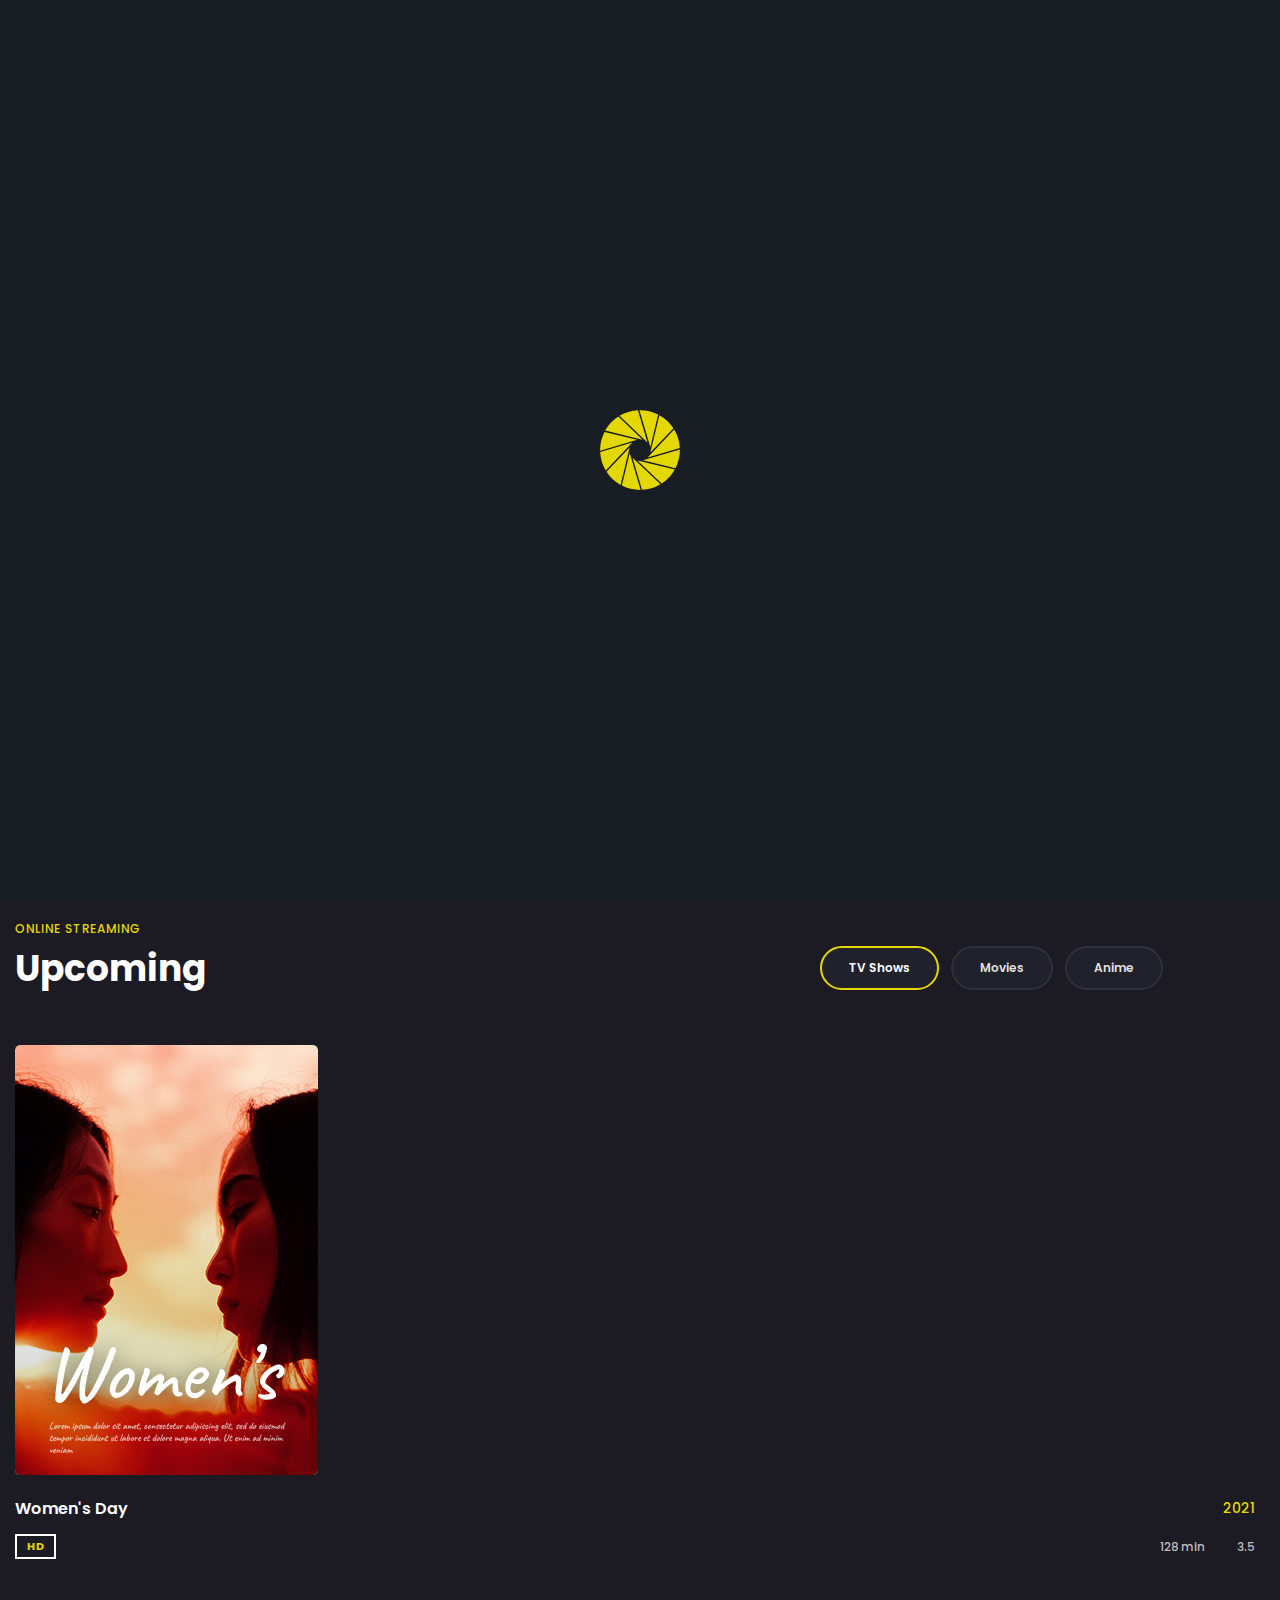
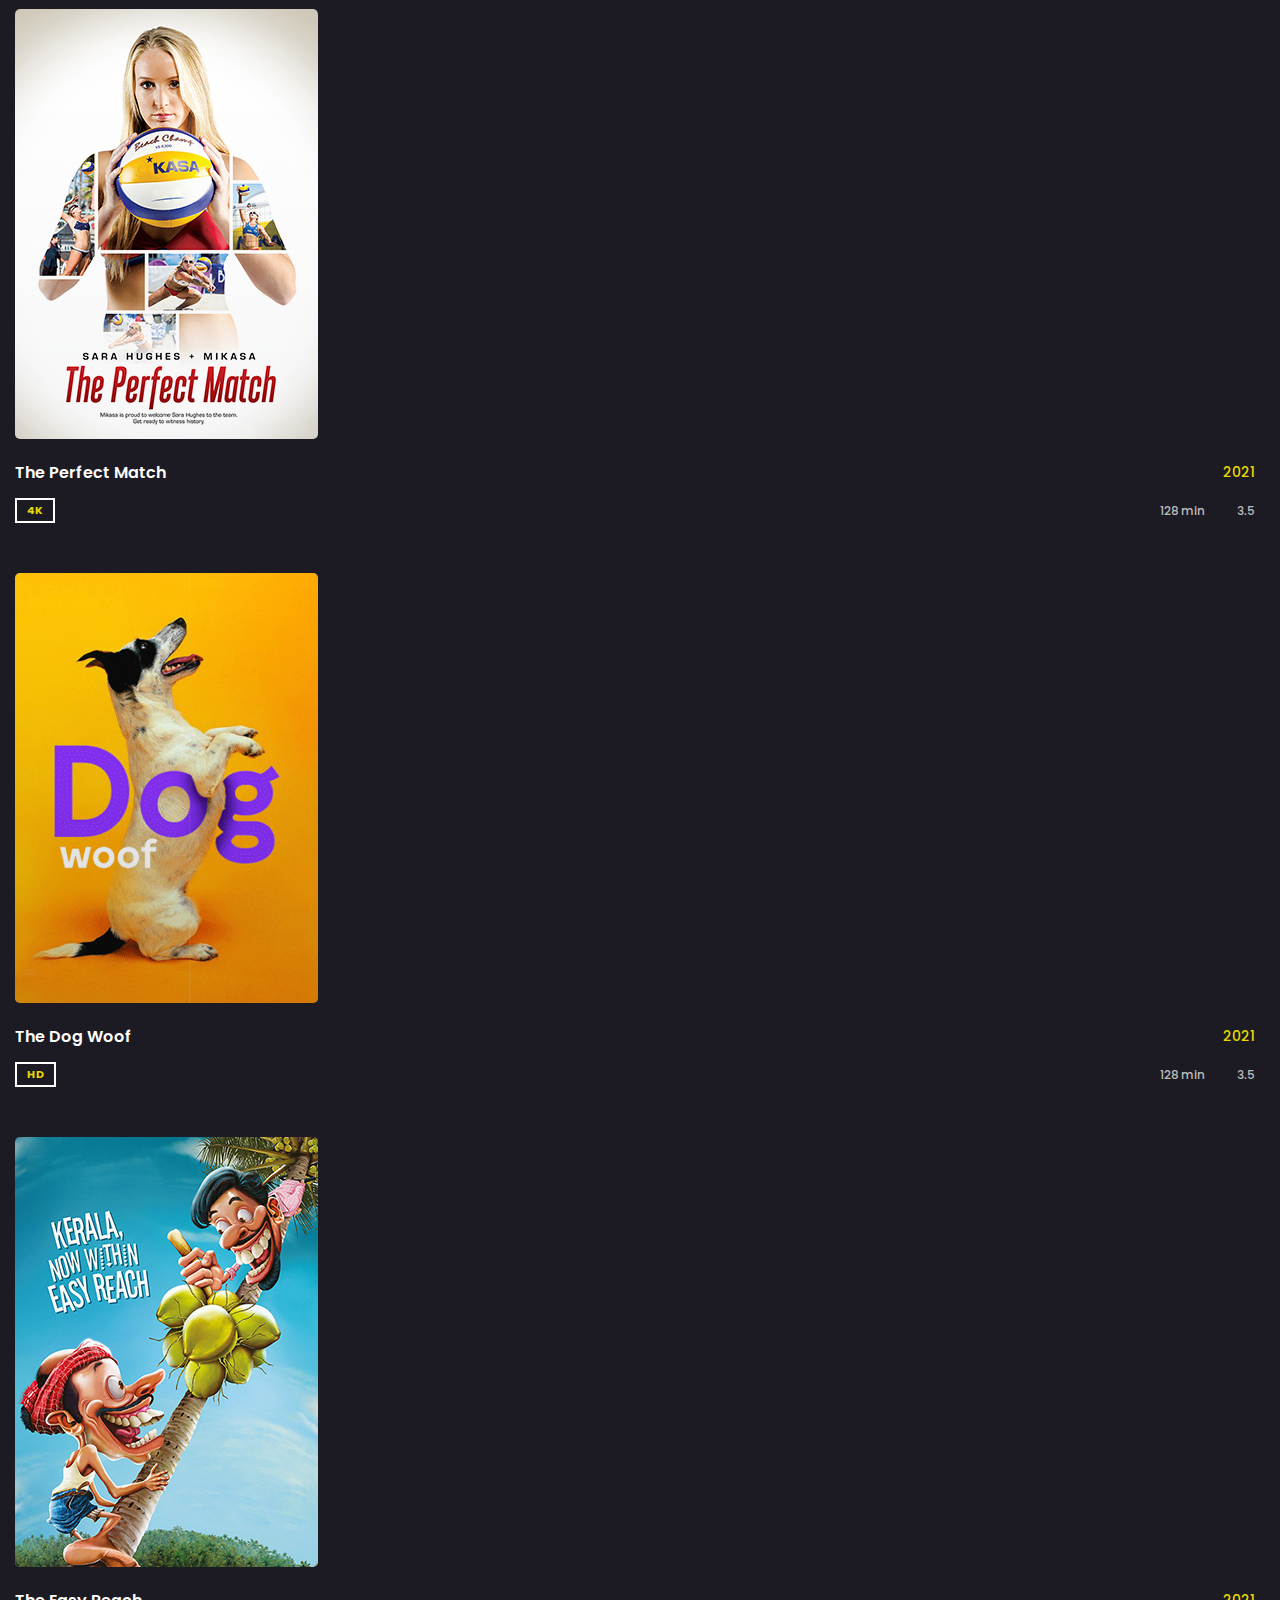
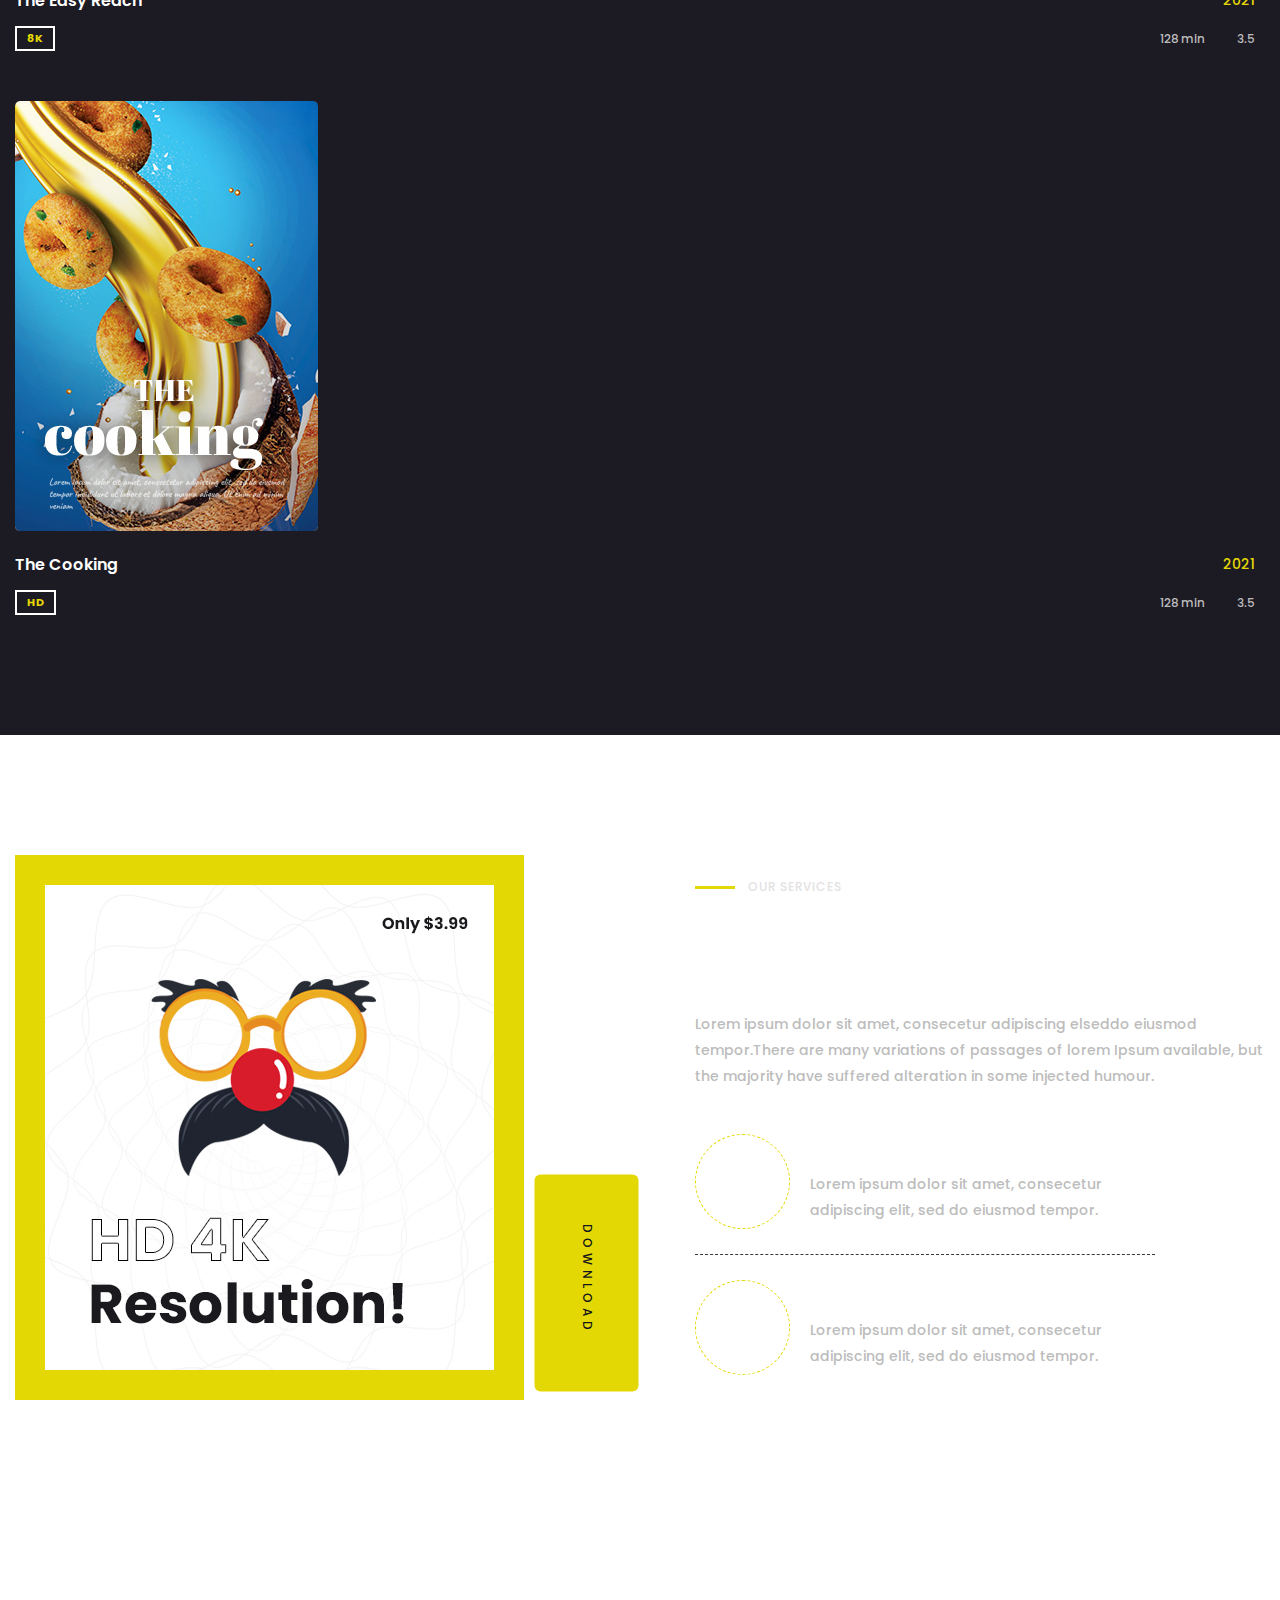
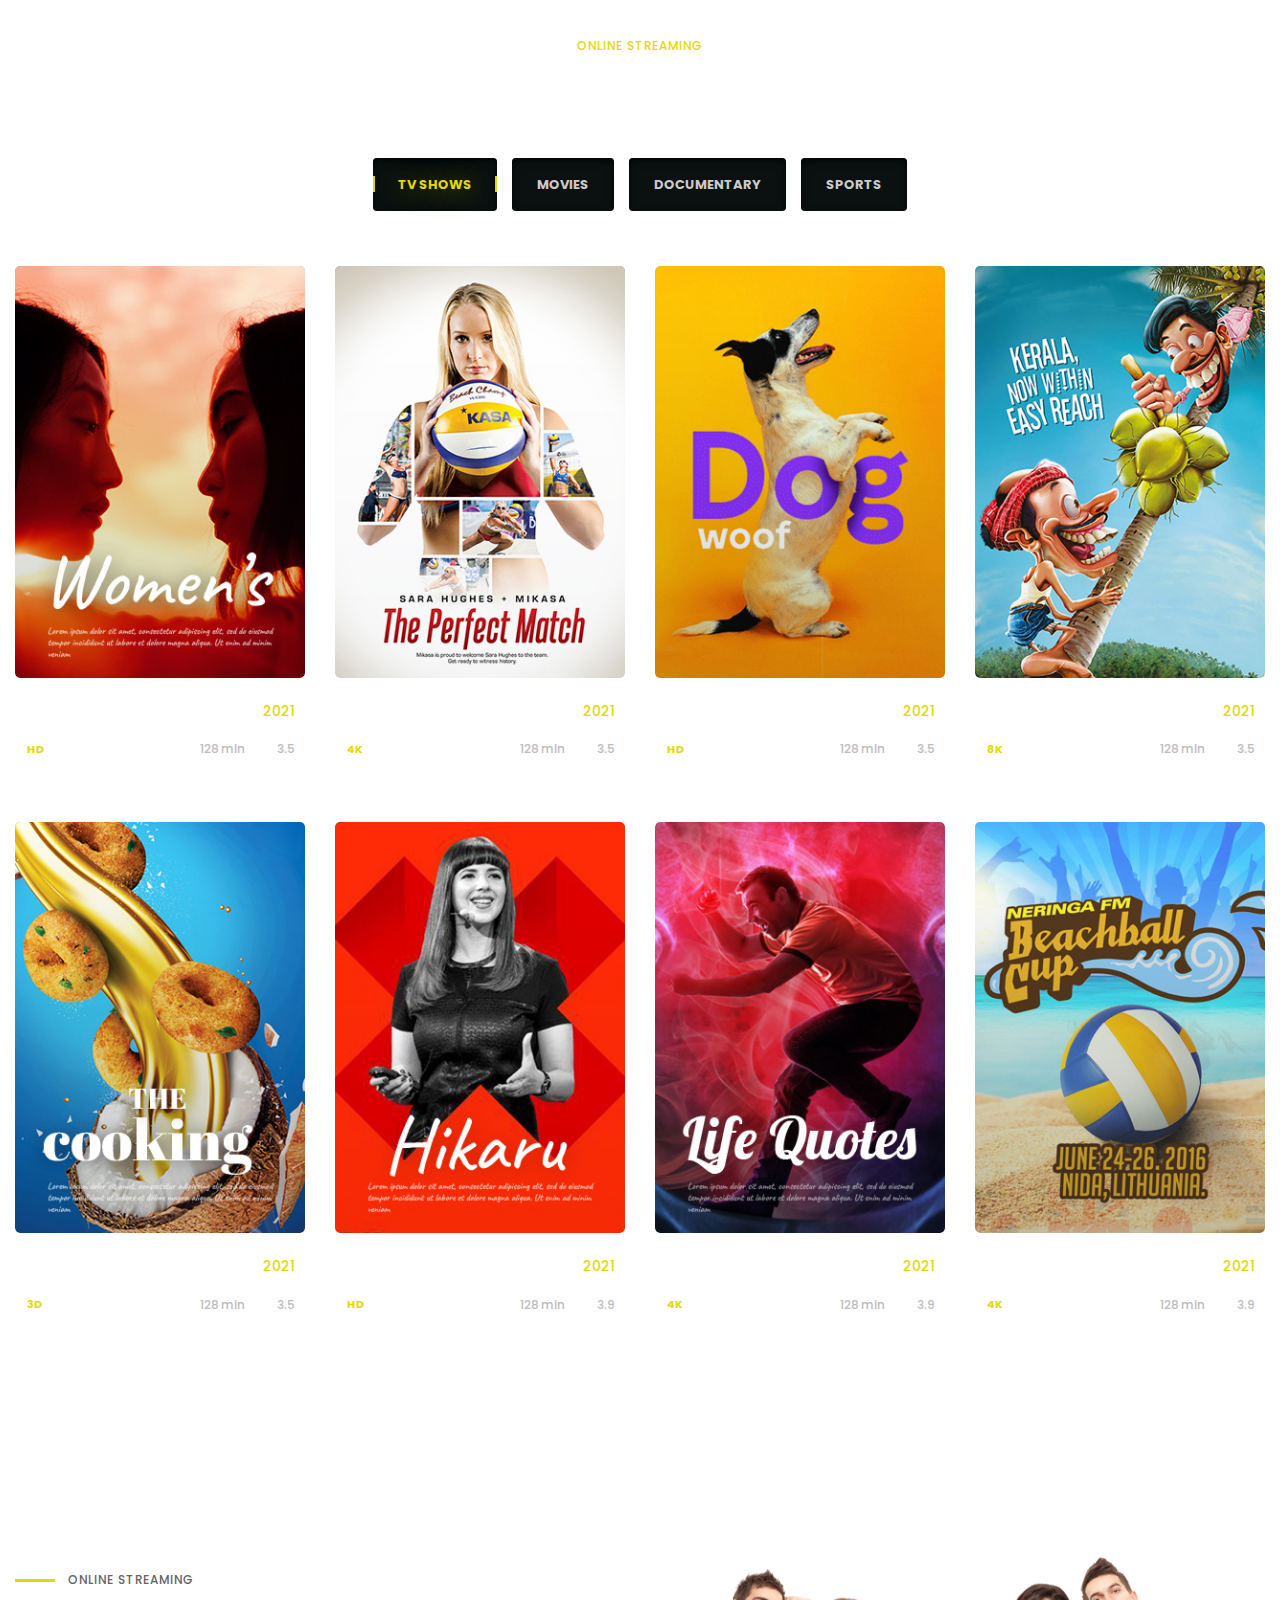
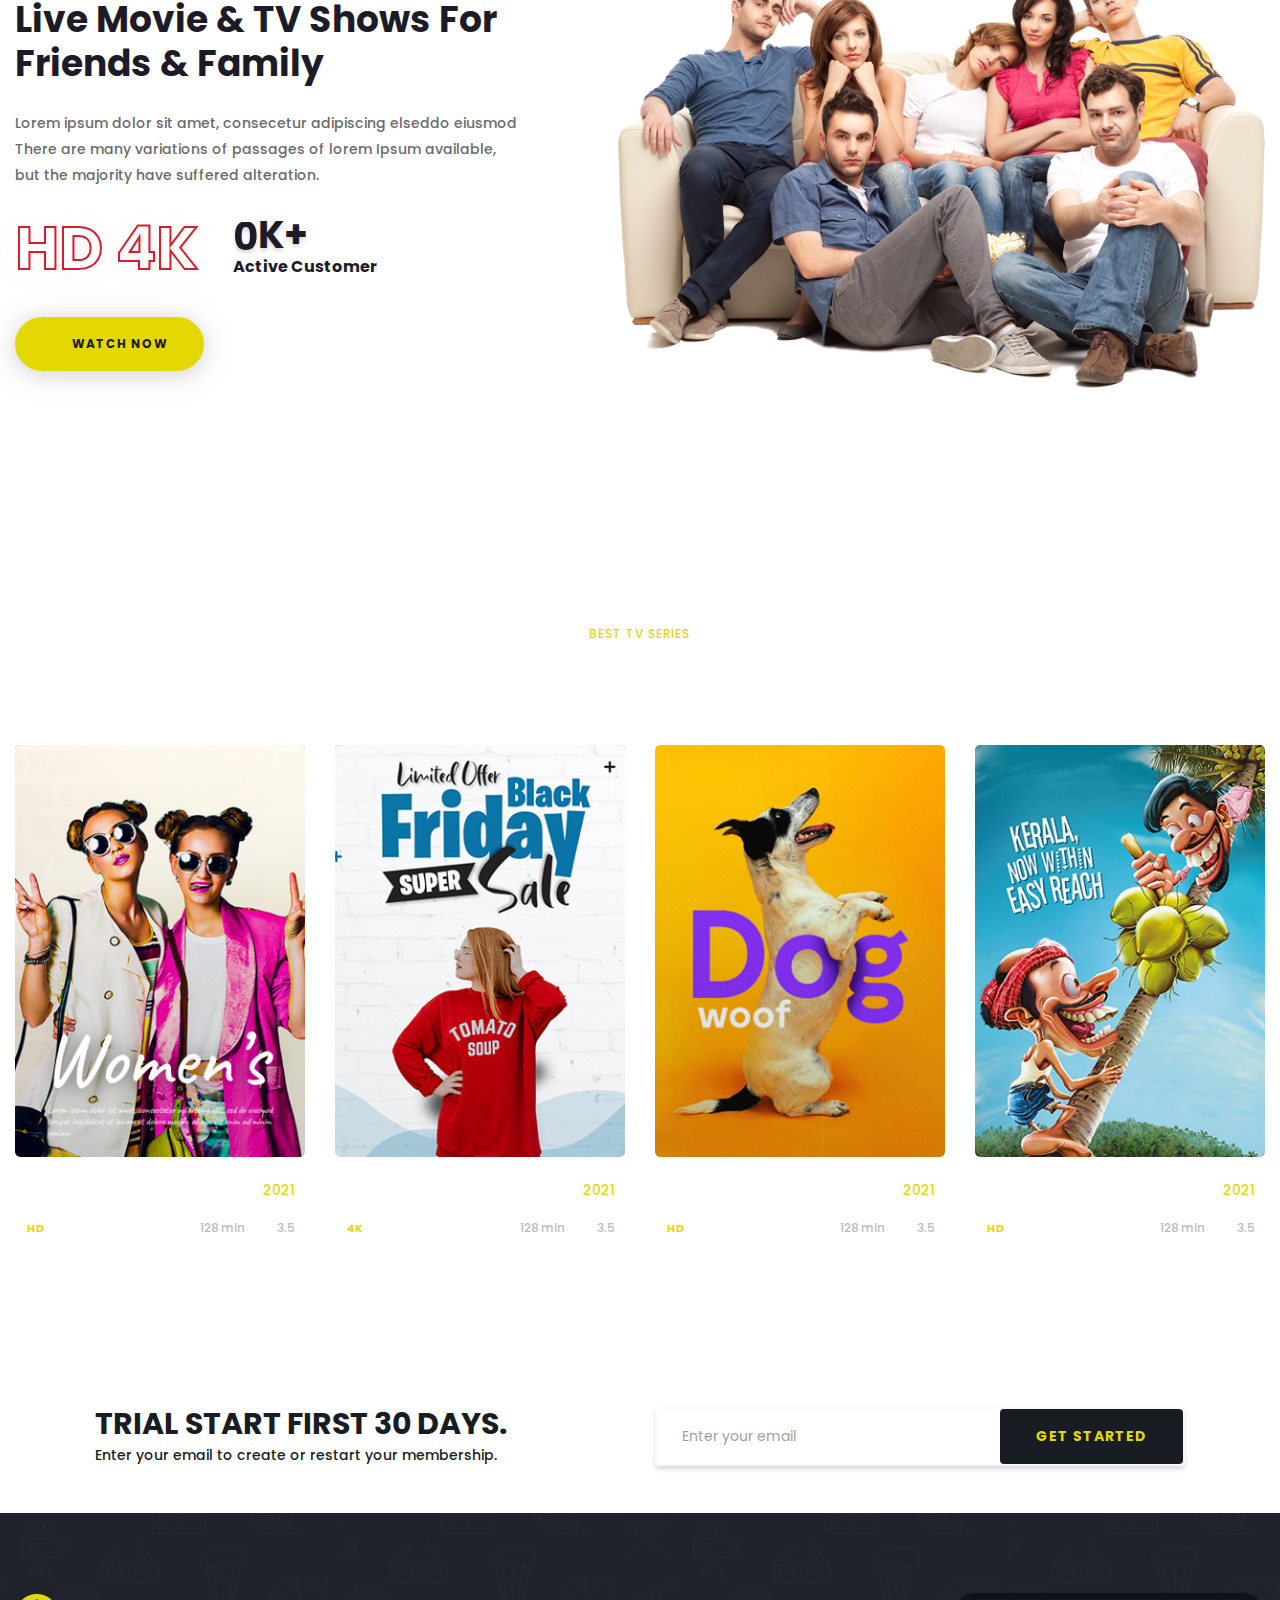
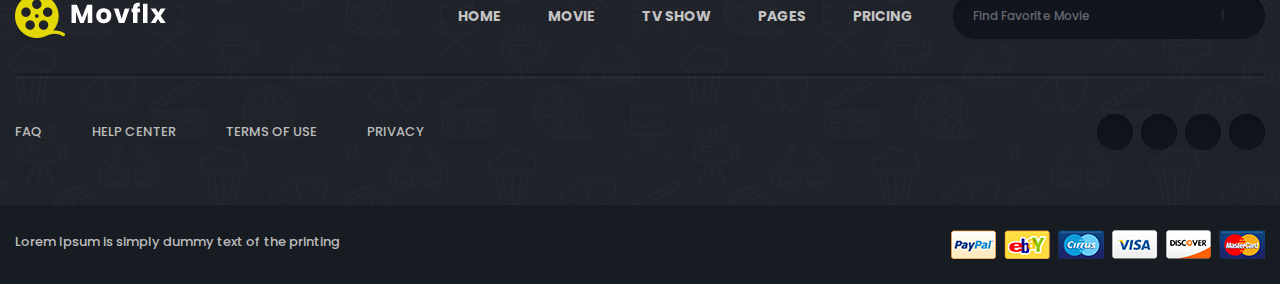
==== commit 78b861d8: "Corrections" ====
--- a/Frontend/index.html
+++ b/Frontend/index.html
@@ -8,6 +8,7 @@
         <meta name="viewport" content="width=device-width, initial-scale=1">
 
 		<link rel="shortcut icon" type="image/x-icon" href="assets/img/favicon.png">
+        <link rel="stylesheet" href="https://cdnjs.cloudflare.com/ajax/libs/font-awesome/6.4.0/css/all.min.css" integrity="sha512-iecdLmaskl7CVkqkXNQ/ZH/XLlvWZOJyj7Yy7tcenmpD1ypASozpmT/E0iPtmFIB46ZmdtAc9eNBvH0H/ZpiBw==" crossorigin="anonymous" referrerpolicy="no-referrer" />
         <!-- Place favicon.ico in the root directory -->
 
 		<!-- CSS here -->
@@ -45,93 +46,81 @@
         <!-- header-area -->
         <header>
             <div id="sticky-header" class="menu-area transparent-header">
-              <div class="container">
-                <div class="row">
-                  <div class="col-12">
-                    <div class="mobile-nav-toggler"><i class="fas fa-bars"></i></div>
-                    <div class="menu-wrap">
-                      <nav class="menu-nav show">
-                        <div class="logo">
-                          <a href="index.html">
-                            <img src="assets/img/logo/logo.png" alt="Logo" />
-                          </a>
-                        </div>
-                        <div class="navbar-wrap main-menu d-none d-lg-flex">
-                          <ul class="navigation">
-                            <li><a href="index.html">HOME</a></li>
-                            <li><a href="movie.html">MOVIE</a></li>
-                            <li><a href="tvShows.html">TV SHOW</a></li>
-                            <li><a href="pricing.html">PRICING</a></li>
-                            <li class="active"><a href="blog.html">BLOG</a></li>
-                            <li><a href="contacts.html">CONTACTS</a></li>
-                          </ul>
-                        </div>
-                        <div class="header-action d-none d-md-block">
-                          <ul>
-                            <li class="header-search">
-                              <a
-                                href="#"
-                                data-toggle="modal"
-                                data-target="#search-modal"
-                                ><i class="fas fa-search"></i
-                              ></a>
-                            </li>
-                            <li class="header-btn">
-                              <a href="#" class="btn">SIGN IN</a>
-                            </li>
-                          </ul>
-                        </div>
-                      </nav>
-                    </div>
-      
-                    <!-- Mobile Menu  -->
-                    <div class="mobile-menu">
-                      <div class="close-btn"><i class="fas fa-times"></i></div>
-      
-                      <nav class="menu-box">
-                        <div class="nav-logo">
-                          <a href="index.html"
-                            ><img src="assets/img/logo/logo2.png" alt="" title=""
-                          /></a>
-                        </div>
-                        <div class="menu-outer">
-                          <!--Here Menu Will Come Automatically Via Javascript / Same Menu as in Header-->
-                        </div>
-                        <div class="social-links">
-                            <li><a href="https://twitter.com"><span class="fab fa-twitter"></span></a></li>
-                            <li><a href="https://www.facebook.com"><span class="fab fa-facebook-square"></span></a></li>
-                            <li><a href="https://www.pinterest.com"><span class="fab fa-pinterest-p"></span></a></li>
-                            <li> <a href="https://www.instagram.com"><span class="fab fa-instagram"></span></a></li>
-                            <li><a href="https://www.youtube.com"><span class="fab fa-youtube"></span></a></li>
-                        </div>
-                      </nav>
-                    </div>
-                    <!-- <div class="menu-backdrop"></div> -->
-                    <!-- End Mobile Menu -->
-      
-                    <!-- Modal Search -->
-                    <div
-                      class="modal fade"
-                      id="search-modal"
-                      tabindex="-1"
-                      role="dialog"
-                      aria-hidden="true"
-                    >
-                      <div class="modal-dialog" role="document">
-                        <div class="modal-content">
-                          <form>
-                            <input type="text" placeholder="Search here..." />
-                            <button><i class="fas fa-search"></i></button>
-                          </form>
-                        </div>
-                      </div>
-                    </div>
-                    <!-- Modal Search-end -->
-                  </div>
+                <div class="container custom-container">
+                    <div class="row">
+                        <div class="col-12">
+                            <div class="mobile-nav-toggler"><i class="fas fa-bars"></i></div>
+                            <div class="menu-wrap">
+                                <nav class="menu-nav show">
+                                    <div class="logo">
+                                        <a href="index.html">
+                                            <img src="assets/img/logo/logo.png" alt="Logo">
+                                        </a>
+                                    </div>
+                                    <div class="navbar-wrap main-menu d-none d-lg-flex">
+                                        <ul class="navigation">
+                                            <li class="active"><a href="index.html">Home</a></li>
+                                            <li><a href="movie.html">Movie</a></li>
+                                            <li><a href="tvShows.html">tv show</a></li>
+                                            <li><a href="pricing.html">Pricing</a></li>
+                                            <li><a href="blog.html">blog</a></li>
+                                            <li><a href="contacts.html">contacts</a></li>
+                                        </ul>
+                                    </div>
+                                    <div class="header-action d-none d-md-block">
+                                        <ul>
+                                            <li class="header-search"><a href="#" data-toggle="modal" data-target="#search-modal"><i class="fas fa-search"></i></a></li>
+                                           
+                                            <li class="header-btn"><a href="#" class="btn">Sign In</a></li>
+                                        </ul>
+                                    </div>
+                                </nav>
+                            </div>
+
+                            <!-- Mobile Menu  -->
+                            <div class="mobile-menu">
+                                <div class="close-btn"><i class="fas fa-times"></i></div>
+
+                                <nav class="menu-box">
+                                    <div class="nav-logo"><a href="index.html"><img src="assets/img/logo/logo.png" alt="" title=""></a>
+                                    </div>
+                                    <div class="menu-outer">
+                                        <!--Here Menu Will Come Automatically Via Javascript / Same Menu as in Header-->
+                                    
+                                       
+                                    </div>
+                                    <div class="social-links">
+                                        <ul class="clearfix">
+                                            <li><a href="#"><span class="fab fa-twitter"></span></a></li>
+                                            <li><a href="#"><span class="fab fa-facebook-square"></span></a></li>
+                                            <li><a href="#"><span class="fab fa-pinterest-p"></span></a></li>
+                                            <li><a href="#"><span class="fab fa-instagram"></span></a></li>
+                                            <li><a href="#"><span class="fab fa-youtube"></span></a></li>
+                                        </ul>
+                                    </div>
+                                </nav>
+                            </div>
+                            <div class="menu-backdrop"></div>
+                            <!-- End Mobile Menu -->
+
+                            <!-- Modal Search -->
+                            <div class="modal fade" id="search-modal" tabindex="-1" role="dialog" aria-hidden="true">
+                                <div class="modal-dialog" role="document">
+                                    <div class="modal-content">
+                                        <form>
+                                            <input type="text" placeholder="Search here...">
+                                            <button><i class="fas fa-search"></i></button>
+                                        </form>
+                                    </div>
+                                </div>
+                            </div>
+                            <!-- Modal Search-end -->
+
+                        </div>
+                    </div>
                 </div>
-              </div>
             </div>
-          </header>
+        </header>
         <!-- header-area-end -->
 
 
@@ -178,7 +167,7 @@
                         <div class="col-lg-6">
                             <div class="section-title text-center text-lg-left">
                                 <span class="sub-title">ONLINE STREAMING</span>
-                                <h2 class="title">Upcoming Movies</h2>
+                                <h2 class="title">Upcoming</h2>
                             </div>
                         </div>
                         <div class="col-lg-6">
@@ -202,11 +191,11 @@
                             <div class="ucm-active owl-carousel">
                                 <div class="movie-item mb-50">
                                     <div class="movie-poster">
-                                        <a href="movie-details.html"><img src="assets/img/poster/ucm_poster01.jpg" alt=""></a>
-                                    </div>
-                                    <div class="movie-content">
-                                        <div class="top">
-                                            <h5 class="title"><a href="movie-details.html">Women's Day</a></h5>
+                                        <a href="movieDetails.html"><img src="assets/img/poster/ucm_poster01.jpg" alt=""></a>
+                                    </div>
+                                    <div class="movie-content">
+                                        <div class="top">
+                                            <h5 class="title"><a href="movieDetails.html">Women's Day</a></h5>
                                             <span class="date">2021</span>
                                         </div>
                                         <div class="bottom">
@@ -222,11 +211,11 @@
                                 </div>
                                 <div class="movie-item mb-50">
                                     <div class="movie-poster">
-                                        <a href="movie-details.html"><img src="assets/img/poster/ucm_poster02.jpg" alt=""></a>
-                                    </div>
-                                    <div class="movie-content">
-                                        <div class="top">
-                                            <h5 class="title"><a href="movie-details.html">The Perfect Match</a></h5>
+                                        <a href="movieDetails.html"><img src="assets/img/poster/ucm_poster02.jpg" alt=""></a>
+                                    </div>
+                                    <div class="movie-content">
+                                        <div class="top">
+                                            <h5 class="title"><a href="movieDetails.html">The Perfect Match</a></h5>
                                             <span class="date">2021</span>
                                         </div>
                                         <div class="bottom">
@@ -242,11 +231,11 @@
                                 </div>
                                 <div class="movie-item mb-50">
                                     <div class="movie-poster">
-                                        <a href="movie-details.html"><img src="assets/img/poster/ucm_poster03.jpg" alt=""></a>
-                                    </div>
-                                    <div class="movie-content">
-                                        <div class="top">
-                                            <h5 class="title"><a href="movie-details.html">The Dog Woof</a></h5>
+                                        <a href="movieDetails.html"><img src="assets/img/poster/ucm_poster03.jpg" alt=""></a>
+                                    </div>
+                                    <div class="movie-content">
+                                        <div class="top">
+                                            <h5 class="title"><a href="movieDetails.html">The Dog Woof</a></h5>
                                             <span class="date">2021</span>
                                         </div>
                                         <div class="bottom">
@@ -262,11 +251,11 @@
                                 </div>
                                 <div class="movie-item mb-50">
                                     <div class="movie-poster">
-                                        <a href="movie-details.html"><img src="assets/img/poster/ucm_poster04.jpg" alt=""></a>
-                                    </div>
-                                    <div class="movie-content">
-                                        <div class="top">
-                                            <h5 class="title"><a href="movie-details.html">The Easy Reach</a></h5>
+                                        <a href="movieDetails.html"><img src="assets/img/poster/ucm_poster04.jpg" alt=""></a>
+                                    </div>
+                                    <div class="movie-content">
+                                        <div class="top">
+                                            <h5 class="title"><a href="movieDetails.html">The Easy Reach</a></h5>
                                             <span class="date">2021</span>
                                         </div>
                                         <div class="bottom">
@@ -282,11 +271,11 @@
                                 </div>
                                 <div class="movie-item mb-50">
                                     <div class="movie-poster">
-                                        <a href="movie-details.html"><img src="assets/img/poster/ucm_poster05.jpg" alt=""></a>
-                                    </div>
-                                    <div class="movie-content">
-                                        <div class="top">
-                                            <h5 class="title"><a href="movie-details.html">The Cooking</a></h5>
+                                        <a href="movieDetails.html"><img src="assets/img/poster/ucm_poster05.jpg" alt=""></a>
+                                    </div>
+                                    <div class="movie-content">
+                                        <div class="top">
+                                            <h5 class="title"><a href="movieDetails.html">The Cooking</a></h5>
                                             <span class="date">2021</span>
                                         </div>
                                         <div class="bottom">
@@ -306,11 +295,11 @@
                             <div class="ucm-active owl-carousel">
                                 <div class="movie-item mb-50">
                                     <div class="movie-poster">
-                                        <a href="movie-details.html"><img src="assets/img/poster/ucm_poster05.jpg" alt=""></a>
-                                    </div>
-                                    <div class="movie-content">
-                                        <div class="top">
-                                            <h5 class="title"><a href="movie-details.html">The Cooking</a></h5>
+                                        <a href="movieDetails.html"><img src="assets/img/poster/ucm_poster05.jpg" alt=""></a>
+                                    </div>
+                                    <div class="movie-content">
+                                        <div class="top">
+                                            <h5 class="title"><a href="movieDetails.html">The Cooking</a></h5>
                                             <span class="date">2021</span>
                                         </div>
                                         <div class="bottom">
@@ -326,11 +315,11 @@
                                 </div>
                                 <div class="movie-item mb-50">
                                     <div class="movie-poster">
-                                        <a href="movie-details.html"><img src="assets/img/poster/ucm_poster06.jpg" alt=""></a>
-                                    </div>
-                                    <div class="movie-content">
-                                        <div class="top">
-                                            <h5 class="title"><a href="movie-details.html">The Hikers</a></h5>
+                                        <a href="movieDetails.html"><img src="assets/img/poster/ucm_poster06.jpg" alt=""></a>
+                                    </div>
+                                    <div class="movie-content">
+                                        <div class="top">
+                                            <h5 class="title"><a href="movieDetails.html">The Hikers</a></h5>
                                             <span class="date">2021</span>
                                         </div>
                                         <div class="bottom">
@@ -346,11 +335,11 @@
                                 </div>
                                 <div class="movie-item mb-50">
                                     <div class="movie-poster">
-                                        <a href="movie-details.html"><img src="assets/img/poster/ucm_poster07.jpg" alt=""></a>
-                                    </div>
-                                    <div class="movie-content">
-                                        <div class="top">
-                                            <h5 class="title"><a href="movie-details.html">Life Quotes</a></h5>
+                                        <a href="movieDetails.html"><img src="assets/img/poster/ucm_poster07.jpg" alt=""></a>
+                                    </div>
+                                    <div class="movie-content">
+                                        <div class="top">
+                                            <h5 class="title"><a href="movieDetails.html">Life Quotes</a></h5>
                                             <span class="date">2021</span>
                                         </div>
                                         <div class="bottom">
@@ -366,11 +355,11 @@
                                 </div>
                                 <div class="movie-item mb-50">
                                     <div class="movie-poster">
-                                        <a href="movie-details.html"><img src="assets/img/poster/ucm_poster08.jpg" alt=""></a>
-                                    </div>
-                                    <div class="movie-content">
-                                        <div class="top">
-                                            <h5 class="title"><a href="movie-details.html">The Beachball</a></h5>
+                                        <a href="movieDetails.html"><img src="assets/img/poster/ucm_poster08.jpg" alt=""></a>
+                                    </div>
+                                    <div class="movie-content">
+                                        <div class="top">
+                                            <h5 class="title"><a href="movieDetails.html">The Beachball</a></h5>
                                             <span class="date">2021</span>
                                         </div>
                                         <div class="bottom">
@@ -386,11 +375,11 @@
                                 </div>
                                 <div class="movie-item mb-50">
                                     <div class="movie-poster">
-                                        <a href="movie-details.html"><img src="assets/img/poster/ucm_poster03.jpg" alt=""></a>
-                                    </div>
-                                    <div class="movie-content">
-                                        <div class="top">
-                                            <h5 class="title"><a href="movie-details.html">The Dog Woof</a></h5>
+                                        <a href="movieDetails.html"><img src="assets/img/poster/ucm_poster03.jpg" alt=""></a>
+                                    </div>
+                                    <div class="movie-content">
+                                        <div class="top">
+                                            <h5 class="title"><a href="movieDetails.html">The Dog Woof</a></h5>
                                             <span class="date">2021</span>
                                         </div>
                                         <div class="bottom">
@@ -410,11 +399,11 @@
                             <div class="ucm-active owl-carousel">
                                 <div class="movie-item mb-50">
                                     <div class="movie-poster">
-                                        <a href="movie-details.html"><img src="assets/img/poster/ucm_poster01.jpg" alt=""></a>
-                                    </div>
-                                    <div class="movie-content">
-                                        <div class="top">
-                                            <h5 class="title"><a href="movie-details.html">Women's Day</a></h5>
+                                        <a href="movieDetails.html"><img src="assets/img/poster/ucm_poster01.jpg" alt=""></a>
+                                    </div>
+                                    <div class="movie-content">
+                                        <div class="top">
+                                            <h5 class="title"><a href="movieDetails.html">Women's Day</a></h5>
                                             <span class="date">2021</span>
                                         </div>
                                         <div class="bottom">
@@ -430,11 +419,11 @@
                                 </div>
                                 <div class="movie-item mb-50">
                                     <div class="movie-poster">
-                                        <a href="movie-details.html"><img src="assets/img/poster/ucm_poster02.jpg" alt=""></a>
-                                    </div>
-                                    <div class="movie-content">
-                                        <div class="top">
-                                            <h5 class="title"><a href="movie-details.html">The Perfect Match</a></h5>
+                                        <a href="movieDetails.html"><img src="assets/img/poster/ucm_poster02.jpg" alt=""></a>
+                                    </div>
+                                    <div class="movie-content">
+                                        <div class="top">
+                                            <h5 class="title"><a href="movieDetails.html">The Perfect Match</a></h5>
                                             <span class="date">2021</span>
                                         </div>
                                         <div class="bottom">
@@ -450,11 +439,11 @@
                                 </div>
                                 <div class="movie-item mb-50">
                                     <div class="movie-poster">
-                                        <a href="movie-details.html"><img src="assets/img/poster/ucm_poster03.jpg" alt=""></a>
-                                    </div>
-                                    <div class="movie-content">
-                                        <div class="top">
-                                            <h5 class="title"><a href="movie-details.html">The Dog Woof</a></h5>
+                                        <a href="movieDetails.html"><img src="assets/img/poster/ucm_poster03.jpg" alt=""></a>
+                                    </div>
+                                    <div class="movie-content">
+                                        <div class="top">
+                                            <h5 class="title"><a href="movieDetails.html">The Dog Woof</a></h5>
                                             <span class="date">2021</span>
                                         </div>
                                         <div class="bottom">
@@ -470,11 +459,11 @@
                                 </div>
                                 <div class="movie-item mb-50">
                                     <div class="movie-poster">
-                                        <a href="movie-details.html"><img src="assets/img/poster/ucm_poster04.jpg" alt=""></a>
-                                    </div>
-                                    <div class="movie-content">
-                                        <div class="top">
-                                            <h5 class="title"><a href="movie-details.html">The Easy Reach</a></h5>
+                                        <a href="movieDetails.html"><img src="assets/img/poster/ucm_poster04.jpg" alt=""></a>
+                                    </div>
+                                    <div class="movie-content">
+                                        <div class="top">
+                                            <h5 class="title"><a href="movieDetails.html">The Easy Reach</a></h5>
                                             <span class="date">2021</span>
                                         </div>
                                         <div class="bottom">
@@ -490,11 +479,11 @@
                                 </div>
                                 <div class="movie-item mb-50">
                                     <div class="movie-poster">
-                                        <a href="movie-details.html"><img src="assets/img/poster/ucm_poster05.jpg" alt=""></a>
-                                    </div>
-                                    <div class="movie-content">
-                                        <div class="top">
-                                            <h5 class="title"><a href="movie-details.html">The Cooking</a></h5>
+                                        <a href="movieDetails.html"><img src="assets/img/poster/ucm_poster05.jpg" alt=""></a>
+                                    </div>
+                                    <div class="movie-content">
+                                        <div class="top">
+                                            <h5 class="title"><a href="movieDetails.html">The Cooking</a></h5>
                                             <span class="date">2021</span>
                                         </div>
                                         <div class="bottom">
@@ -578,8 +567,8 @@
                             <div class="tr-movie-menu-active text-center">
                                 <button class="active" data-filter="*">TV Shows</button>
                                 <button class="" data-filter=".cat-one">Movies</button>
-                                <button class="" data-filter=".cat-two">documentary</button>
-                                <button class="" data-filter=".cat-three">sports</button>
+                                <button class="" data-filter=".cat-two"> Documentary</button>
+                                <button class="" data-filter=".cat-three">Sports</button>
                             </div>
                         </div>
                     </div>
@@ -587,11 +576,11 @@
                         <div class="col-xl-3 col-lg-4 col-sm-6 grid-item grid-sizer cat-two">
                             <div class="movie-item mb-60">
                                 <div class="movie-poster">
-                                    <a href="movie-details.html"><img src="assets/img/poster/ucm_poster01.jpg" alt=""></a>
-                                </div>
-                                <div class="movie-content">
-                                    <div class="top">
-                                        <h5 class="title"><a href="movie-details.html">Women's Day</a></h5>
+                                    <a href="movieDetails.html"><img src="assets/img/poster/ucm_poster01.jpg" alt=""></a>
+                                </div>
+                                <div class="movie-content">
+                                    <div class="top">
+                                        <h5 class="title"><a href="movieDetails.html">Women's Day</a></h5>
                                         <span class="date">2021</span>
                                     </div>
                                     <div class="bottom">
@@ -609,11 +598,11 @@
                         <div class="col-xl-3 col-lg-4 col-sm-6 grid-item grid-sizer cat-one cat-three">
                             <div class="movie-item mb-60">
                                 <div class="movie-poster">
-                                    <a href="movie-details.html"><img src="assets/img/poster/ucm_poster02.jpg" alt=""></a>
-                                </div>
-                                <div class="movie-content">
-                                    <div class="top">
-                                        <h5 class="title"><a href="movie-details.html">The Perfect Match</a></h5>
+                                    <a href="movieDetails.html"><img src="assets/img/poster/ucm_poster02.jpg" alt=""></a>
+                                </div>
+                                <div class="movie-content">
+                                    <div class="top">
+                                        <h5 class="title"><a href="movieDetails.html">The Perfect Match</a></h5>
                                         <span class="date">2021</span>
                                     </div>
                                     <div class="bottom">
@@ -631,11 +620,11 @@
                         <div class="col-xl-3 col-lg-4 col-sm-6 grid-item grid-sizer cat-two">
                             <div class="movie-item mb-60">
                                 <div class="movie-poster">
-                                    <a href="movie-details.html"><img src="assets/img/poster/ucm_poster03.jpg" alt=""></a>
-                                </div>
-                                <div class="movie-content">
-                                    <div class="top">
-                                        <h5 class="title"><a href="movie-details.html">The Dog Woof</a></h5>
+                                    <a href="movieDetails.html"><img src="assets/img/poster/ucm_poster03.jpg" alt=""></a>
+                                </div>
+                                <div class="movie-content">
+                                    <div class="top">
+                                        <h5 class="title"><a href="movieDetails.html">The Dog Woof</a></h5>
                                         <span class="date">2021</span>
                                     </div>
                                     <div class="bottom">
@@ -653,11 +642,11 @@
                         <div class="col-xl-3 col-lg-4 col-sm-6 grid-item grid-sizer cat-one cat-three">
                             <div class="movie-item mb-60">
                                 <div class="movie-poster">
-                                    <a href="movie-details.html"><img src="assets/img/poster/ucm_poster04.jpg" alt=""></a>
-                                </div>
-                                <div class="movie-content">
-                                    <div class="top">
-                                        <h5 class="title"><a href="movie-details.html">The Easy Reach</a></h5>
+                                    <a href="movieDetails.html"><img src="assets/img/poster/ucm_poster04.jpg" alt=""></a>
+                                </div>
+                                <div class="movie-content">
+                                    <div class="top">
+                                        <h5 class="title"><a href="movieDetails.html">The Easy Reach</a></h5>
                                         <span class="date">2021</span>
                                     </div>
                                     <div class="bottom">
@@ -675,11 +664,11 @@
                         <div class="col-xl-3 col-lg-4 col-sm-6 grid-item grid-sizer cat-two">
                             <div class="movie-item mb-60">
                                 <div class="movie-poster">
-                                    <a href="movie-details.html"><img src="assets/img/poster/ucm_poster05.jpg" alt=""></a>
-                                </div>
-                                <div class="movie-content">
-                                    <div class="top">
-                                        <h5 class="title"><a href="movie-details.html">The Cooking</a></h5>
+                                    <a href="movieDetails.html"><img src="assets/img/poster/ucm_poster05.jpg" alt=""></a>
+                                </div>
+                                <div class="movie-content">
+                                    <div class="top">
+                                        <h5 class="title"><a href="movieDetails.html">The Cooking</a></h5>
                                         <span class="date">2021</span>
                                     </div>
                                     <div class="bottom">
@@ -697,11 +686,11 @@
                         <div class="col-xl-3 col-lg-4 col-sm-6 grid-item grid-sizer cat-one cat-three">
                             <div class="movie-item mb-60">
                                 <div class="movie-poster">
-                                    <a href="movie-details.html"><img src="assets/img/poster/ucm_poster06.jpg" alt=""></a>
-                                </div>
-                                <div class="movie-content">
-                                    <div class="top">
-                                        <h5 class="title"><a href="movie-details.html">The Hikaru</a></h5>
+                                    <a href="movieDetails.html"><img src="assets/img/poster/ucm_poster06.jpg" alt=""></a>
+                                </div>
+                                <div class="movie-content">
+                                    <div class="top">
+                                        <h5 class="title"><a href="movieDetails.html">The Hikaru</a></h5>
                                         <span class="date">2021</span>
                                     </div>
                                     <div class="bottom">
@@ -719,11 +708,11 @@
                         <div class="col-xl-3 col-lg-4 col-sm-6 grid-item grid-sizer cat-two">
                             <div class="movie-item mb-60">
                                 <div class="movie-poster">
-                                    <a href="movie-details.html"><img src="assets/img/poster/ucm_poster07.jpg" alt=""></a>
-                                </div>
-                                <div class="movie-content">
-                                    <div class="top">
-                                        <h5 class="title"><a href="movie-details.html">Life Quotes</a></h5>
+                                    <a href="movieDetails.html"><img src="assets/img/poster/ucm_poster07.jpg" alt=""></a>
+                                </div>
+                                <div class="movie-content">
+                                    <div class="top">
+                                        <h5 class="title"><a href="movieDetails.html">Life Quotes</a></h5>
                                         <span class="date">2021</span>
                                     </div>
                                     <div class="bottom">
@@ -741,11 +730,11 @@
                         <div class="col-xl-3 col-lg-4 col-sm-6 grid-item grid-sizer cat-one cat-three">
                             <div class="movie-item mb-60">
                                 <div class="movie-poster">
-                                    <a href="movie-details.html"><img src="assets/img/poster/ucm_poster08.jpg" alt=""></a>
-                                </div>
-                                <div class="movie-content">
-                                    <div class="top">
-                                        <h5 class="title"><a href="movie-details.html">The Beachball</a></h5>
+                                    <a href="movieDetails.html"><img src="assets/img/poster/ucm_poster08.jpg" alt=""></a>
+                                </div>
+                                <div class="movie-content">
+                                    <div class="top">
+                                        <h5 class="title"><a href="movieDetails.html">The Beachball</a></h5>
                                         <span class="date">2021</span>
                                     </div>
                                     <div class="bottom">
@@ -814,11 +803,11 @@
                         <div class="col-xl-3 col-lg-4 col-sm-6">
                             <div class="movie-item mb-50">
                                 <div class="movie-poster">
-                                    <a href="movie-details.html"><img src="assets/img/poster/ucm_poster09.jpg" alt=""></a>
-                                </div>
-                                <div class="movie-content">
-                                    <div class="top">
-                                        <h5 class="title"><a href="movie-details.html">Women's Day</a></h5>
+                                    <a href="movieDetails.html"><img src="assets/img/poster/ucm_poster09.jpg" alt=""></a>
+                                </div>
+                                <div class="movie-content">
+                                    <div class="top">
+                                        <h5 class="title"><a href="movieDetails.html">Women's Day</a></h5>
                                         <span class="date">2021</span>
                                     </div>
                                     <div class="bottom">
@@ -836,11 +825,11 @@
                         <div class="col-xl-3 col-lg-4 col-sm-6">
                             <div class="movie-item mb-50">
                                 <div class="movie-poster">
-                                    <a href="movie-details.html"><img src="assets/img/poster/ucm_poster10.jpg" alt=""></a>
-                                </div>
-                                <div class="movie-content">
-                                    <div class="top">
-                                        <h5 class="title"><a href="movie-details.html">The Perfect Match</a></h5>
+                                    <a href="movieDetails.html"><img src="assets/img/poster/ucm_poster10.jpg" alt=""></a>
+                                </div>
+                                <div class="movie-content">
+                                    <div class="top">
+                                        <h5 class="title"><a href="movieDetails.html">The Perfect Match</a></h5>
                                         <span class="date">2021</span>
                                     </div>
                                     <div class="bottom">
@@ -858,11 +847,11 @@
                         <div class="col-xl-3 col-lg-4 col-sm-6">
                             <div class="movie-item mb-50">
                                 <div class="movie-poster">
-                                    <a href="movie-details.html"><img src="assets/img/poster/ucm_poster03.jpg" alt=""></a>
-                                </div>
-                                <div class="movie-content">
-                                    <div class="top">
-                                        <h5 class="title"><a href="movie-details.html">The Dog Woof</a></h5>
+                                    <a href="movieDetails.html"><img src="assets/img/poster/ucm_poster03.jpg" alt=""></a>
+                                </div>
+                                <div class="movie-content">
+                                    <div class="top">
+                                        <h5 class="title"><a href="movieDetails.html">The Dog Woof</a></h5>
                                         <span class="date">2021</span>
                                     </div>
                                     <div class="bottom">
@@ -880,11 +869,11 @@
                         <div class="col-xl-3 col-lg-4 col-sm-6">
                             <div class="movie-item mb-50">
                                 <div class="movie-poster">
-                                    <a href="movie-details.html"><img src="assets/img/poster/ucm_poster04.jpg" alt=""></a>
-                                </div>
-                                <div class="movie-content">
-                                    <div class="top">
-                                        <h5 class="title"><a href="movie-details.html">The Easy Reach</a></h5>
+                                    <a href="movieDetails.html"><img src="assets/img/poster/ucm_poster04.jpg" alt=""></a>
+                                </div>
+                                <div class="movie-content">
+                                    <div class="top">
+                                        <h5 class="title"><a href="movieDetails.html">The Easy Reach</a></h5>
                                         <span class="date">2021</span>
                                     </div>
                                     <div class="bottom">
@@ -994,7 +983,7 @@
                     <div class="row">
                         <div class="col-lg-6 col-md-6">
                             <div class="copyright-text">
-                                <p>Copyright &copy; 2021. All Rights Reserved By <a href="index.html">Movflx</a></p>
+                                <p>Lorem Ipsum is simply dummy text of the printing </p>
                             </div>
                         </div>
                         <div class="col-lg-6 col-md-6">
--- a/Frontend/assets/css/style.css
+++ b/Frontend/assets/css/style.css
@@ -1,36 +1,4 @@
-/*
-  Theme Name: Movflx - Online Movies & TV Shows Template.
-  Author Name: ThemeBeyond.
-  Support: ctoofbb@gmail.com.
-  Description: Movflx - Online Movies & TV Shows Template.
-  Version: 1.0
-*/
-/* CSS Index
------------------------------------
-
-1. Theme default css
-2. Header
-3. Search modal
-4. Mobile-menu
-5. Breadcrumb
-6. Banner
-7. Up-coming
-8. Services
-9. Top-movies
-10. Gallery
-11. Pagination
-12. Live-show
-13. Movie-details
-14. Pricing
-15. Tv-series
-16. Blog
-17. Newsletter
-18. Contact
-19. Footer
-20. Preloader
-
-*/
-/* 1. Theme default css */
+
 @import url("https://fonts.googleapis.com/css2?family=Poppins:ital,wght@0,400;0,500;0,600;0,700;0,800;0,900;1,400;1,500;1,600;1,700;1,800&display=swap");
 body {
   font-family: "Poppins", sans-serif;
@@ -354,7 +322,8 @@
 }
 
 /* 2. Header */
-.container {
+/* 2. Header */
+.custom-container {
   max-width: 1420px;
 }
 
@@ -379,18 +348,21 @@
   display: flex;
   flex-grow: 1;
 }
-.navbar-wrap ul {
+
+.navbar-wrap > ul {
   display: flex;
   flex-direction: row;
   flex-wrap: wrap;
   margin-left: auto;
   margin-right: auto;
 }
-.navbar-wrap ul li {
+
+.navbar-wrap > ul > li {
   display: block;
   position: relative;
 }
-.navbar-wrap ul li a {
+
+.navbar-wrap > ul > li > a {
   font-size: 14px;
   font-weight: 700;
   text-transform: uppercase;
@@ -402,29 +374,289 @@
   z-index: 1;
 }
 
+.main-menu .navigation li.menu-item-has-children .dropdown-btn {
+  display: none;
+}
+
+.header-action > ul {
+  display: flex;
+  align-items: center;
+  margin-left: 10px;
+}
+
+.header-action > ul > li {
+  position: relative;
+  margin-left: 30px;
+}
+
+.header-action > ul > li:first-child {
+  margin-left: 0;
+}
+
+.header-action > ul > li.header-search > a {
+  padding-right: 10px;
+}
+
+.header-action > ul > li > a {
+  color: #fff;
+  font-size: 14px;
+}
+
+.navbar-wrap > ul > li .submenu {
+  position: absolute;
+  z-index: 9;
+  border-radius: 0;
+  border: none;
+  box-shadow: 0px 13px 25px -12px rgba(0, 0, 0, 0.25);
+  display: block;
+  left: 0;
+  opacity: 0;
+  padding: 18px 0;
+  right: 0;
+  top: 100%;
+  visibility: hidden;
+  min-width: 230px;
+  border: 1px solid #283846;
+  background: #1b252e;
+  box-shadow: 0px 30px 70px 0px rgba(26, 36, 45, 0.59);
+  margin: 0;
+  transform: scale(1, 0);
+  transform-origin: 0 0;
+  transition: all 0.3s ease-in-out;
+}
+
+.navbar-wrap > ul > li .submenu li {
+  margin-left: 0;
+  text-align: left;
+  display: block;
+}
+
+.navbar-wrap > ul > li .submenu li a {
+  padding: 10px 20px 10px 25px;
+  display: block;
+  font-weight: 500;
+  color: #f0f0f0;
+  text-transform: capitalize;
+  position: relative;
+  transition: all 0.3s ease-in-out;
+}
+
+.navbar-wrap > ul > li .submenu li a::before {
+  content: "";
+  position: absolute;
+  left: 20px;
+  width: 0;
+  height: 2px;
+  top: 20px;
+  transition: all 0.3s ease-in-out;
+}
+
+.navbar-wrap > ul > li .submenu li:hover > a {
+  padding-left: 45px;
+}
+
+.navbar-wrap > ul > li .submenu li:hover > a::before {
+  width: 15px;
+}
+
+.navbar-wrap ul li:hover > .submenu {
+  opacity: 1;
+  visibility: visible;
+  transform: scale(1);
+}
+
+.header-lang form {
+  display: flex;
+  align-items: center;
+}
+
+.header-lang form .icon {
+  font-size: 18px;
+  margin-right: 6px;
+}
+
+.header-lang form select {
+  background: transparent;
+  border: none;
+  color: #fff;
+  text-transform: uppercase;
+  font-weight: 700;
+  outline: none;
+}
+
+.header-lang form select option {
+  color: #1a1a1e;
+}
+
+.header-action ul li.header-lang {
+  padding-left: 15px;
+  margin-left: 15px;
+}
+
+.header-action ul li.header-lang::before {
+  content: "|";
+  position: absolute;
+  left: -1px;
+  top: 50%;
+  transform: translateY(-50%);
+  color: #fff;
+  opacity: 0.12;
+}
+
 .header-action .header-btn .btn {
   color: #fff;
   font-size: 14px;
   padding: 10px 34px;
 }
-.header-action ul {
+
+.sticky-menu {
+  left: 0;
+  padding: 0 0;
+  margin: auto;
+  position: fixed;
+  top: 0;
+  width: 100%;
+  z-index: 99;
+  background: #171d22;
+  animation: 1000ms ease-in-out 0s normal none 1 running fadeInDown;
+  box-shadow: 0 10px 15px rgba(25, 25, 25, 0.1);
+  border-radius: 0;
+}
+
+.header-top-wrap {
+  background: #12151e;
+}
+
+.header-top-subs > p {
+  margin-bottom: 0;
+  font-size: 12px;
+  color: #c3c3c3;
+}
+
+.header-top-link,
+.header-top-link .quick-link,
+.header-top-link .header-social {
   display: flex;
   align-items: center;
+  flex-wrap: wrap;
+}
+
+.header-top-link {
+  justify-content: flex-end;
+}
+
+.header-top-link .quick-link li {
+  position: relative;
+}
+
+.header-top-link .quick-link li + li {
+  padding-left: 13px;
+  margin-left: 11px;
+}
+
+.header-top-link .quick-link li + li::before {
+  content: "|";
+  position: absolute;
+  left: 0;
+  top: 50%;
+  transform: translateY(-50%);
+  color: #616161;
+  font-size: 12px;
+}
+
+.header-top-link .quick-link li a {
+  font-size: 12px;
+  font-weight: 500;
+  color: #c3c3c3;
+  display: block;
+}
+
+.header-top-link .header-social {
   margin-left: 10px;
 }
-.header-action ul li {
-  position: relative;
+
+.header-top-link .header-social li {
+  flex: 0 0 32px;
+  width: 32px;
+}
+
+.header-top-link .header-social li a {
+  display: block;
+  width: 100%;
+  height: 40px;
+  line-height: 40px;
+  text-align: center;
+  font-size: 11px;
+  color: #c3c3c3;
+  position: relative;
+}
+
+.header-top-link .header-social li a::before {
+  content: "";
+  position: absolute;
+  left: 0;
+  bottom: 0;
+  width: 100%;
+  height: 1px;
+  background: #e4d804;
+  transition: all 0.3s ease-out 0s;
+  opacity: 0;
+}
+
+.header-top-link .header-social li a:hover {
+  background: #20212b;
+}
+
+.header-top-link .header-social li a:hover::before {
+  opacity: 1;
+}
+
+.header-style-two {
+  position: relative;
+}
+
+.header-style-two .menu-area {
+  background: #252631;
+  padding: 8px 0;
+}
+
+.header-style-two .navbar-wrap > ul {
+  margin-right: 0;
+}
+
+.header-style-two::after {
+  content: "";
+  position: absolute;
+  background-image: url(../img/bg/header_bottom_shape.png);
+  left: 0;
+  right: 0;
+  bottom: -20px;
+  max-width: 1499px;
+  height: 28px;
+  background-repeat: no-repeat;
+  margin: 0 auto;
+}
+
+.header-style-two .menu-area.sticky-menu {
+  padding: 0 0;
+}
+
+.header-style-two .navbar-wrap > ul > li .submenu {
+  border: 1px solid #323344;
+  background: #252631;
+}
+
+.header-style-two .header-action .footer-search form {
+  margin-left: 0;
+}
+
+.header-style-two .header-action ul li.header-lang::before {
+  display: none;
+}
+
+.header-style-two .header-action ul li.header-lang {
+  padding-left: 0;
   margin-left: 30px;
-}
-.header-action ul li a {
-  color: #fff;
-  font-size: 14px;
-}
-.header-action ul li:first-child {
-  margin-left: 0;
-}
-.header-action ul li.header-search a {
-  padding-right: 10px;
 }
 
 /* 3. Search modal */
@@ -3039,11 +3271,4 @@
   left: 50%;
   top: 50%;
   transform: translate(-50%, -50%);
-}
-
-
-
-
-.insan{
-
 }--- a/Frontend/assets/css/responsive.css
+++ b/Frontend/assets/css/responsive.css
@@ -1,169 +1,163 @@
-/* Extra large devices (large desktops, 1800px and up) */
 @media (max-width: 1800px) {
-.slider-img > img {
+  .slider-img > img {
     margin-right: 0;
+  }
 }
 
-}
-
-
-/* Extra large devices (large desktops, 1800px and up) */
 @media (max-width: 1500px) {
-.custom-container {
+  .custom-container {
     max-width: 1330px;
-}
-.banner-bg {
+  }
+  .banner-bg {
     padding: 260px 0 200px;
     background-position: right center;
-}
-.live-movie-img img {
+  }
+  .live-movie-img img {
     max-width: 100%;
-}
-.breadcrumb-bg {
+  }
+  .breadcrumb-bg {
     padding: 230px 0 170px;
-}
-.header-style-two::after {
+  }
+  .header-style-two::after {
     display: none;
-}
-.gallery-area.position-relative {
+  }
+  .gallery-area.position-relative {
     padding: 120px 0 120px;
     margin-bottom: 0;
-}
-.gallery-bg {
+  }
+  .gallery-bg {
     height: 100%;
-}
-.gallery-area .slider-nav {
+  }
+  .gallery-area .slider-nav {
     max-width: 900px;
     position: unset;
-}
-.services-bg-two {
+  }
+  .services-bg-two {
     padding: 120px 0 120px;
-}
-.slider-bg {
+  }
+  .slider-bg {
     padding: 130px 0 130px;
-}
-.footer-search form {
+  }
+  .footer-search form {
     min-width: 240px;
-}
-.header-style-two .header-action ul li.header-lang {
+  }
+  .header-style-two .header-action ul li.header-lang {
     padding-left: 0;
     margin-left: 25px;
-}
-.header-action > ul > li {
+  }
+  .header-action > ul > li {
     position: relative;
     margin-left: 25px;
+  }
 }
-
-}
-
 
 /* Extra large devices (large desktops, 1200px and up) */
 @media (max-width: 1199.98px) {
-.custom-container {
+  .custom-container {
     max-width: 960px;
-}
-.header-action > ul > li.header-btn {
-	display: none;
-}
-.navbar-wrap > ul {
+  }
+  .header-action > ul > li.header-btn {
+    display: none;
+  }
+  .navbar-wrap > ul {
     margin-right: 0;
-}
-.navbar-wrap > ul > li > a {
+  }
+  .navbar-wrap > ul > li > a {
     padding: 38px 20px;
-}
-.services-list {
+  }
+  .services-list {
     padding-right: 0;
-}
-.services-bg .title-style-two {
+  }
+  .services-bg .title-style-two {
     padding-right: 0;
-}
-.services-img-wrap .download-btn {
+  }
+  .services-img-wrap .download-btn {
     right: -65px;
-}
-.live-movie-img {
-    margin-left: 0;
-}
-.newsletter-inner-wrap {
+  }
+  .live-movie-img {
+    margin-left: 0;
+  }
+  .newsletter-inner-wrap {
     padding: 45px 0px;
-}
-.footer-menu nav .navigation li {
+  }
+  .footer-menu nav .navigation li {
     margin-right: 15px;
-}
-.footer-search form {
+  }
+  .footer-search form {
     min-width: 240px;
-}
-.quick-link-list ul li {
+  }
+  .quick-link-list ul li {
     margin: 5px 40px 5px 0px;
-}
-.movie-bg .tr-movie-menu-active button {
+  }
+  .movie-bg .tr-movie-menu-active button {
     padding: 10px 18px;
-}
-.movie-filter-form select {
+  }
+  .movie-filter-form select {
     padding: 9px 30px 9px 20px;
-}
-.banner-content .sub-title {
+  }
+  .banner-content .sub-title {
     font-size: 24px;
-}
-.banner-content .title {
+  }
+  .banner-content .title {
     font-size: 42px;
-}
-.header-style-two .header-action ul li.header-lang {
+  }
+  .header-style-two .header-action ul li.header-lang {
     display: none;
-}
-.header-style-two .header-action > ul > li {
+  }
+  .header-style-two .header-action > ul > li {
     margin-left: 25px;
-}
-.header-style-two .header-action > ul > li.header-btn {
-    display: block;
-    margin-left: 0;
-}
-.gallery-active .slick-slide {
+  }
+  .header-style-two .header-action > ul > li.header-btn {
+    display: block;
+    margin-left: 0;
+  }
+  .gallery-active .slick-slide {
     margin-top: 30px;
-}
-.services-bg-two .services-img-wrap .download-btn {
+  }
+  .services-bg-two .services-img-wrap .download-btn {
     display: none;
-}
-.movie-item-row .custom-col- {
+  }
+  .movie-item-row .custom-col- {
     -ms-flex: 0 0 33.333%;
     flex: 0 0 33.333%;
     max-width: 33.333%;
-}
-.movie-item-row .movie-poster img {
+  }
+  .movie-item-row .movie-poster img {
     width: 100%;
-}
-.movie-item-row {
-    justify-content: center;
-}
-.contact-info-wrap {
+  }
+  .movie-item-row {
+    justify-content: center;
+  }
+  .contact-info-wrap {
     padding: 40px 30px 60px;
-}
-#map {
+  }
+  #map {
     min-height: 400px;
-}
-.blog-sidebar {
-    margin-left: 0;
-}
-.blog-widget {
+  }
+  .blog-sidebar {
+    margin-left: 0;
+  }
+  .blog-widget {
     padding: 35px 20px;
-}
-.rc-post-item .thumb {
+  }
+  .rc-post-item .thumb {
     flex: 0 0 85px;
     width: 85px;
     margin-right: 15px;
-}
-.rc-post-item .thumb img {
+  }
+  .rc-post-item .thumb img {
     max-width: 100%;
-}
-.rc-post-item .content .title {
+  }
+  .rc-post-item .content .title {
     font-size: 13px;
     line-height: 22px;
-}
-.movie-details-btn {
+  }
+  .movie-details-btn {
     display: block;
     margin-top: 20px;
     text-align: center;
-}
-.movie-details-btn .download-btn {
+  }
+  .movie-details-btn .download-btn {
     font-size: 12px;
     position: unset;
     bottom: 0;
@@ -172,488 +166,475 @@
     padding: 20px 35px;
     display: inline-block;
     margin-left: 15px;
-}
-.movie-details-btn .download-btn img {
+  }
+  .movie-details-btn .download-btn img {
     max-width: 12px;
     transform: rotate(0deg);
-}
-.movie-details-img img {
+  }
+  .movie-details-img img {
     max-width: 100%;
-}
-.movie-details-content h2 {
+  }
+  .movie-details-content h2 {
     font-size: 54px;
-}
-.movie-episode-wrap {
+  }
+  .movie-episode-wrap {
     margin-right: 0;
-}
-.pricing-box-wrap {
+  }
+  .pricing-box-wrap {
     padding: 0 0px;
-}
-.pricing-box-item {
+  }
+  .pricing-box-item {
     padding: 40px 25px 45px;
-}
-.blog-details-wrap blockquote p {
+  }
+  .blog-details-wrap blockquote p {
     font-size: 18px;
-}
-.avatar-post {
+  }
+  .avatar-post {
     padding: 35px 30px 35px 30px;
-}
-.blog-comment ul li.comment-reply {
+  }
+  .blog-comment ul li.comment-reply {
     margin-left: 25px;
-}
-.comment-text p {
+  }
+  .comment-text p {
     padding-right: 10px;
+  }
 }
 
-}
-
-
-
-/* Large devices (desktops, 992px and up) */
 @media (max-width: 991.98px) {
-.custom-container {
+  .custom-container {
     max-width: 720px;
-}
-.menu-area {
-	padding: 25px 0;
-}
-.menu-area.sticky-menu {
+  }
+  .menu-area {
+    padding: 25px 0;
+  }
+  .menu-area.sticky-menu {
     padding: 20px 0;
-}
-.menu-nav {
-	justify-content: space-between;
-}
-.header-action {
-	margin-right: 40px;
-}
-.menu-outer .navbar-wrap {
-	display: block !important;
-}
-.menu-area .mobile-nav-toggler {
-	display: block;
-}
-.banner-bg {
+  }
+  .menu-nav {
+    justify-content: space-between;
+  }
+  .header-action {
+    margin-right: 40px;
+  }
+  .menu-outer .navbar-wrap {
+    display: block !important;
+  }
+  .menu-area .mobile-nav-toggler {
+    display: block;
+  }
+  .banner-bg {
     padding: 220px 0 160px;
     background-position: center center;
-}
-.ucm-nav-wrap {
+  }
+  .ucm-nav-wrap {
     justify-content: center;
     margin-right: 0;
     margin-top: 20px;
-}
-.services-img-wrap {
+  }
+  .services-img-wrap {
     margin-bottom: 50px;
-}
-.services-img-wrap .download-btn {
+  }
+  .services-img-wrap .download-btn {
     right: -15px;
-}
-.services-content-wrap {
+  }
+  .services-content-wrap {
     padding-left: 40px;
     padding-right: 40px;
-}
-.movie-poster img {
+  }
+  .movie-poster img {
     width: 100%;
-}
-.live-movie-img {
+  }
+  .live-movie-img {
     margin-left: 0;
     margin-top: 50px;
-}
-.newsletter-content {
+  }
+  .newsletter-content {
     text-align: center;
     margin-bottom: 25px;
-}
-.newsletter-inner-wrap {
+  }
+  .newsletter-inner-wrap {
     padding: 55px 80px;
-}
-.footer-logo {
+  }
+  .footer-logo {
     text-align: center;
     margin-bottom: 45px;
-}
-.ucm-nav-wrap .nav-tabs {
-    justify-content: center;
-}
-.movie-page-meta {
+  }
+  .ucm-nav-wrap .nav-tabs {
+    justify-content: center;
+  }
+  .movie-page-meta {
     justify-content: center;
     margin-top: 20px;
-}
-.pagination-wrap ul,
-.movie-bg .tr-movie-menu-active {
-    justify-content: center;
-}
-.slider-img {
+  }
+  .pagination-wrap ul,
+  .movie-bg .tr-movie-menu-active {
+    justify-content: center;
+  }
+  .slider-img {
     margin-bottom: 50px;
-}
-.header-style-two .menu-area,
-.header-style-two .menu-area.sticky-menu {
+  }
+  .header-style-two .menu-area,
+  .header-style-two .menu-area.sticky-menu {
     padding: 20px 0;
-}
-.title-style-three.text-lg-left::before {
+  }
+  .title-style-three.text-lg-left::before {
     left: 0;
     right: 0;
     margin: 0 auto;
-}
-.services-bg-two .services-img-wrap {
+  }
+  .services-bg-two .services-img-wrap {
     text-align: center;
-}
-.movie-item-row .custom-col- {
+  }
+  .movie-item-row .custom-col- {
     -ms-flex: 0 0 50%;
     flex: 0 0 50%;
     max-width: 50%;
-}
-.contact-form {
+  }
+  .contact-form {
     margin-bottom: 60px;
-}
-.contact-area .widget-title {
+  }
+  .contact-area .widget-title {
     margin-bottom: 35px;
-}
-.blog-sidebar {
+  }
+  .blog-sidebar {
     margin-top: 120px;
-}
-.rc-post-item .content .title {
+  }
+  .rc-post-item .content .title {
     font-size: 16px;
     line-height: 24px;
-}
-.rc-post-item .thumb {
+  }
+  .rc-post-item .thumb {
     flex: 0 0 100px;
     width: 100px;
     margin-right: 20px;
-}
-.blog-widget {
+  }
+  .blog-widget {
     padding: 40px 30px;
-}
-.movie-details-img {
+  }
+  .movie-details-img {
     max-width: 303px;
     margin: 0 auto 50px;
-}
-.movie-details-content {
-    margin-left: 0;
-}
-.movie-details-btn {
+  }
+  .movie-details-content {
+    margin-left: 0;
+  }
+  .movie-details-btn {
     margin-top: 30px;
-}
-.episode-img {
+  }
+  .episode-img {
     text-align: center;
     margin-top: 50px;
-}
-.movie-history-wrap p {
+  }
+  .movie-history-wrap p {
     padding: 0 0;
-}
-.movie-details-content h2 {
+  }
+  .movie-details-content h2 {
     font-size: 50px;
-}
-.blog-details-area .contact-form {
+  }
+  .blog-details-area .contact-form {
     margin-bottom: 0;
+  }
 }
 
-}
-
-
-
-/* Medium devices (tablets, 768px and up) */
 @media (max-width: 767.98px) {
-.transparent-header {
-	top: 0;
-}
-.banner-bg {
+  .transparent-header {
+    top: 0;
+  }
+  .banner-bg {
     padding: 185px 0 140px;
-}
-.banner-content .sub-title {
+  }
+  .banner-content .sub-title {
     font-size: 24px;
-}
-.banner-content .title {
+  }
+  .banner-content .title {
     font-size: 36px;
-}
-.newsletter-inner-wrap {
+  }
+  .newsletter-inner-wrap {
     padding: 55px 0px;
-}
-.section-title .title {
+  }
+  .section-title .title {
     font-size: 32px;
-}
-.services-img-wrap .download-btn {
+  }
+  .services-img-wrap .download-btn {
     right: -65px;
     padding: 30px 36px;
-}
-.services-content-wrap {
+  }
+  .services-content-wrap {
     padding-left: 0;
     padding-right: 0;
-}
-.services-list ul li {
-    display: block;
-}
-.services-list ul li .icon {
+  }
+  .services-list ul li {
+    display: block;
+  }
+  .services-list ul li .icon {
     margin-bottom: 18px;
-}
-.newsletter-form input {
+  }
+  .newsletter-form input {
     padding: 17px 30px;
     padding-right: 30px;
-}
-.newsletter-form button {
+  }
+  .newsletter-form button {
     position: initial;
     margin-top: 15px;
-}
-.newsletter-form {
+  }
+  .newsletter-form {
     text-align: center;
-}
-.footer-menu nav {
-    display: block;
-}
-.footer-search form {
+  }
+  .footer-menu nav {
+    display: block;
+  }
+  .footer-search form {
     min-width: 100%;
     margin-left: 0;
     margin-top: 20px;
-}
-.quick-link-list ul li {
+  }
+  .quick-link-list ul li {
     margin: 5px 30px 5px 0px;
-}
-.footer-social ul {
+  }
+  .footer-social ul {
     margin-top: 20px;
     justify-content: center;
-}
-.copyright-text {
+  }
+  .copyright-text {
     text-align: center;
     margin-bottom: 15px;
-}
-.scroll-top {
+  }
+  .scroll-top {
     right: 15px;
-}
-.scroll-top.open {
+  }
+  .scroll-top.open {
     bottom: 15px;
-}
-.footer-menu nav .navigation {
-    justify-content: center;
-}
-.quick-link-list ul, .footer-social ul {
-    justify-content: center;
-}
-.breadcrumb-content .title {
+  }
+  .footer-menu nav .navigation {
+    justify-content: center;
+  }
+  .quick-link-list ul,
+  .footer-social ul {
+    justify-content: center;
+  }
+  .breadcrumb-content .title {
     font-size: 38px;
     margin-bottom: 10px;
-}
-.breadcrumb-bg {
+  }
+  .breadcrumb-bg {
     padding: 170px 0 130px;
-}
-.header-top-link {
-    justify-content: center;
-}
-.gallery-item {
+  }
+  .header-top-link {
+    justify-content: center;
+  }
+  .gallery-item {
     padding: 0 15px;
-}
-.gallery-active .slick-slide {
+  }
+  .gallery-active .slick-slide {
     margin-top: 0px;
-}
-.services-bg-two .services-content-wrap {
+  }
+  .services-bg-two .services-content-wrap {
     padding-left: 0;
     padding-right: 0;
-}
-.movie-item-row .custom-col- {
+  }
+  .movie-item-row .custom-col- {
     -ms-flex: 0 0 100%;
     flex: 0 0 100%;
     max-width: 100%;
-}
-.contact-form {
+  }
+  .contact-form {
     padding: 30px 20px 40px;
-}
-.contact-info-wrap {
+  }
+  .contact-info-wrap {
     padding: 40px 25px 60px;
-}
-.blog-post-content {
+  }
+  .blog-post-content {
     padding: 30px 20px;
-}
-.blog-post-content .title {
+  }
+  .blog-post-content .title {
     font-size: 20px;
     margin-bottom: 15px;
-}
-.blog-post-meta .read-more {
+  }
+  .blog-post-meta .read-more {
     margin-left: auto;
-}
-.blog-widget {
+  }
+  .blog-widget {
     padding: 35px 20px;
-}
-.rc-post-item .thumb {
+  }
+  .rc-post-item .thumb {
     flex: 0 0 85px;
     width: 85px;
     margin-right: 15px;
-}
-.rc-post-item .thumb img {
+  }
+  .rc-post-item .thumb img {
     max-width: 100%;
-}
-.rc-post-item .content .title {
+  }
+  .rc-post-item .content .title {
     font-size: 13px;
     line-height: 22px;
-}
-.movie-details-content h5 {
+  }
+  .movie-details-content h5 {
     font-size: 20px;
-}
-.movie-details-content h2 {
+  }
+  .movie-details-content h2 {
     font-size: 36px;
-}
-.movie-details-prime ul li.watch {
-    margin-left: 0;
-}
-.total-views-count {
+  }
+  .movie-details-prime ul li.watch {
+    margin-left: 0;
+  }
+  .total-views-count {
     margin-top: 20px;
-}
-.episode-watch-wrap .card-body ul li a {
+  }
+  .episode-watch-wrap .card-body ul li a {
     font-size: 14px;
     display: flex;
     align-items: baseline;
-}
-.episode-watch-wrap .card-body ul li .duration {
+  }
+  .episode-watch-wrap .card-body ul li .duration {
     float: none;
     display: block;
     margin-top: 10px;
     margin-left: 25px;
-}
-.episode-watch-wrap .card-body ul {
+  }
+  .episode-watch-wrap .card-body ul {
     padding: 30px 25px 40px;
-}
-.movie-history-wrap .title {
+  }
+  .movie-history-wrap .title {
     font-size: 22px;
     padding: 25px 30px;
-}
-.movie-details-prime ul li.streaming {
+  }
+  .movie-details-prime ul li.streaming {
     margin-right: 30px;
-}
-.blog-details-wrap blockquote {
+  }
+  .blog-details-wrap blockquote {
     padding: 35px 30px 35px 30px;
-}
-.blog-details-wrap blockquote > i {
+  }
+  .blog-details-wrap blockquote > i {
     float: unset;
     font-size: 40px;
     margin-right: 0;
     margin-bottom: 15px;
-}
-.blog-details-wrap blockquote p {
+  }
+  .blog-details-wrap blockquote p {
     font-size: 16px;
     margin-left: 0;
-}
-.blog-details-wrap blockquote figure {
+  }
+  .blog-details-wrap blockquote figure {
     margin-left: 0;
     margin-bottom: 0;
     font-size: 12px;
-}
-.blog-details-wrap blockquote figure > span {
+  }
+  .blog-details-wrap blockquote figure > span {
     font-size: 13px;
-}
-.blog-details-wrap .blog-post-meta ul li + li {
-    margin-left: 0;
-}
-.blog-details-wrap .blog-post-meta ul li:first-child {
+  }
+  .blog-details-wrap .blog-post-meta ul li + li {
+    margin-left: 0;
+  }
+  .blog-details-wrap .blog-post-meta ul li:first-child {
     margin-right: 15px;
-}
-.blog-post-meta {
-    display: block;
-}
-.blog-post-share {
+  }
+  .blog-post-meta {
+    display: block;
+  }
+  .blog-post-share {
     margin-top: 15px;
-}
-.avatar-post {
-    display: block;
-}
-.post-avatar-img {
+  }
+  .avatar-post {
+    display: block;
+  }
+  .post-avatar-img {
     margin-bottom: 20px;
-}
-.blog-comment ul li .single-comment {
-    display: block;
-}
-.comment-avatar-img {
+  }
+  .blog-comment ul li .single-comment {
+    display: block;
+  }
+  .comment-avatar-img {
     margin-bottom: 15px;
-}
-.comment-avatar-info h5 {
+  }
+  .comment-avatar-info h5 {
     font-size: 16px;
-}
-.comment-avatar-info h5 span {
+  }
+  .comment-avatar-info h5 span {
     display: block;
     font-size: 12px;
     margin-left: 0;
     margin-top: 10px;
-}
-.blog-comment ul li {
+  }
+  .blog-comment ul li {
     padding: 30px 20px;
-}
-.comment-text p {
+  }
+  .comment-text p {
     padding-right: 0;
-}
-.blog-comment ul li.comment-reply {
-    margin-left: 0;
+  }
+  .blog-comment ul li.comment-reply {
+    margin-left: 0;
+  }
 }
 
-}
-
-
-/* Small devices (landscape phones, 576px and up) */
 @media only screen and (min-width: 576px) and (max-width: 767px) {
-.custom-container {
+  .custom-container {
     max-width: 540px;
-}
-.banner-content .title {
+  }
+  .banner-content .title {
     font-size: 42px;
-}
-.services-img-wrap .download-btn {
+  }
+  .services-img-wrap .download-btn {
     right: -64px;
-}
-.services-list ul li {
+  }
+  .services-list ul li {
     display: flex;
-}
-.services-list ul li .icon {
+  }
+  .services-list ul li .icon {
     margin-bottom: 0;
-}
-.breadcrumb-content .title {
+  }
+  .breadcrumb-content .title {
     font-size: 48px;
-}
-.movie-item-row .custom-col- {
+  }
+  .movie-item-row .custom-col- {
     -ms-flex: 0 0 50%;
     flex: 0 0 50%;
     max-width: 50%;
-}
-.contact-form {
+  }
+  .contact-form {
     padding: 30px 30px 40px;
-}
-.contact-info-wrap {
+  }
+  .contact-info-wrap {
     padding: 40px 34px 60px;
-}
-.blog-post-content .title {
+  }
+  .blog-post-content .title {
     font-size: 24px;
     margin-bottom: 20px;
-}
-.blog-sidebar {
+  }
+  .blog-sidebar {
     margin-top: 120px;
-}
-.rc-post-item .content .title {
+  }
+  .rc-post-item .content .title {
     font-size: 16px;
     line-height: 24px;
-}
-.rc-post-item .thumb {
+  }
+  .rc-post-item .thumb {
     flex: 0 0 100px;
     width: 100px;
     margin-right: 20px;
-}
-.blog-widget {
+  }
+  .blog-widget {
     padding: 40px 30px;
-}
-.movie-details-content h2 {
+  }
+  .movie-details-content h2 {
     font-size: 46px;
-}
-.movie-details-prime ul li.watch {
+  }
+  .movie-details-prime ul li.watch {
     margin-left: auto;
-}
-.episode-watch-wrap .card-body ul li a {
+  }
+  .episode-watch-wrap .card-body ul li a {
     font-size: 14px;
     display: inline-block;
-}
-.episode-watch-wrap .card-body ul li .duration {
+  }
+  .episode-watch-wrap .card-body ul li .duration {
     float: right;
     display: inline-block;
     margin-top: 0;
     margin-left: 0;
+  }
+  .movie-details-content h5 {
+    font-size: 22px;
+  }
+  .comment-avatar-info h5 {
+    font-size: 18px;
+  }
 }
-.movie-details-content h5 {
-    font-size: 22px;
-}
-.comment-avatar-info h5 {
-    font-size: 18px;
-}
-
-}
-
-
